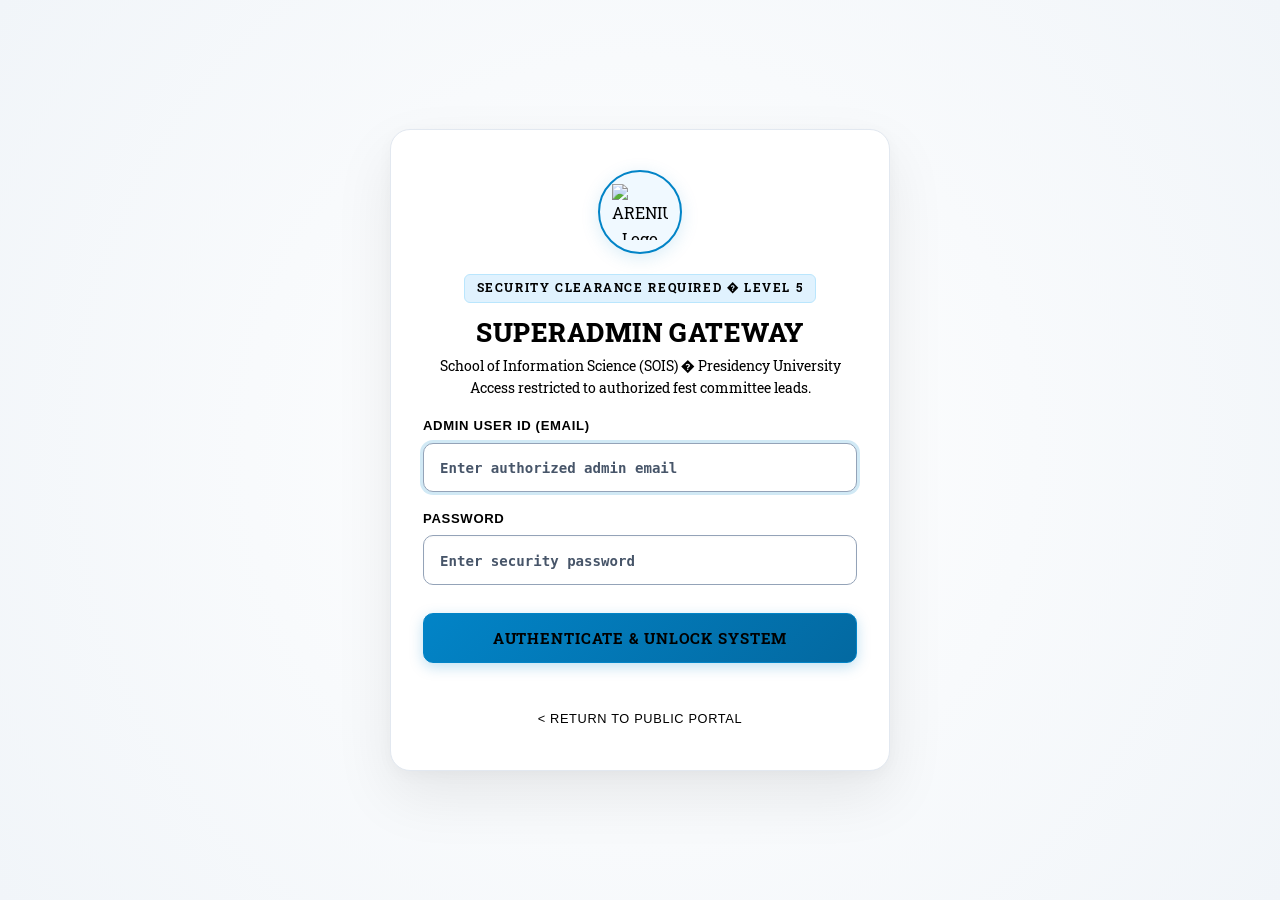
==== admin.html @ b7d388b0 "feat(rulebook): add master fest rulebook PDF uploader and individual event-wise rulebook management " ====
<!DOCTYPE html>
<html lang="en">
<head>
  

  <meta charset="UTF-8">
  <meta name="viewport" content="width=device-width, initial-scale=1.0">
  <meta http-equiv="X-UA-Compatible" content="ie=edge">

  <title>SUPERADMIN PORTAL | ARENIUM'27 | SOIS Presidency University</title>
  <meta name="robots" content="noindex, nofollow">

  <!-- Favicon -->
    <link rel="icon" type="image/svg+xml" href="images/favicon.svg?v=2027_LOGO_NEW_V1">
    <link rel="icon" type="image/png" sizes="32x32" href="images/favicon-32x32.png?v=2027_LOGO_NEW_V1">
    <link rel="icon" type="image/png" sizes="16x16" href="images/favicon-16x16.png?v=2027_LOGO_NEW_V1">
    <link rel="apple-touch-icon" sizes="180x180" href="images/apple-touch-icon.png?v=2027_LOGO_NEW_V1">
    <link rel="shortcut icon" href="images/favicon.ico?v=2027_LOGO_NEW_V1">
  <link rel="preconnect" href="https://fonts.googleapis.com">
  <link rel="preconnect" href="https://fonts.gstatic.com" crossorigin>
  <link href="https://fonts.googleapis.com/css2?family=Roboto+Slab:wght@100..900&display=swap" rel="stylesheet">
  <link rel="stylesheet" href="css/style.css?v=2027_COORD_EMAIL_EDIT_AND_WRAP_FIX_V45">

    <style>
    /* ========================================================================
       ARENIUM'27 SUPERADMIN CONSOLE � DEDICATED CRISP WHITE / LIGHT SYSTEM
       Clean, modern, high-contrast executive light dashboard
       ======================================================================== */
    
    /* Global Base Reset for Admin Console */
    html,
    html:has(#admin-app),
    body#admin-app {
      background: #F8FAFC !important;
      background-color: #F8FAFC !important;
      color: #1E293B !important;
      font-family: 'Roboto Slab', -apple-system, BlinkMacSystemFont, 'Segoe UI', Roboto, Helvetica, Arial, sans-serif !important;
      margin: 0 !important;
      padding: 0 !important;
      min-height: 100vh !important;
      display: block !important;
      overflow-x: hidden !important;
      color-scheme: light !important;
    }

    /* Completely suppress all background parallax overlays & scrims */
    body#admin-app .bg-parallax-backdrop,
    body#admin-app .bg-atmospheric-scrim,
    body#admin-app .hero-motion-backdrop {
      display: none !important;
      visibility: hidden !important;
      opacity: 0 !important;
      pointer-events: none !important;
      height: 0 !important;
      width: 0 !important;
    }

    /* ========================================================================
       SECURITY GATEWAY LOCK SCREEN (CLEAN LIGHT CARD)
       ======================================================================== */
    #admin-lock-screen.admin-lock-overlay {
      position: fixed !important;
      inset: 0 !important;
      width: 100vw !important;
      height: 100vh !important;
      background: radial-gradient(circle at center, #FFFFFF 0%, #F1F5F9 100%) !important;
      z-index: 99999 !important;
      display: flex;
      align-items: center !important;
      justify-content: center !important;
      padding: 1.5rem !important;
      box-sizing: border-box !important;
      overflow-y: auto !important;
    }

    .admin-lock-card {
      background: #FFFFFF !important;
      border: 1.5px solid #E2E8F0 !important;
      box-shadow: 0 25px 60px rgba(0, 0, 0, 0.08), 0 4px 16px rgba(0, 0, 0, 0.03) !important;
      border-radius: 20px !important;
      width: 100% !important;
      max-width: 500px !important;
      margin: auto !important;
      padding: 2.5rem 2rem !important;
      text-align: center !important;
      box-sizing: border-box !important;
      position: relative !important;
    }

    .admin-gateway-logo {
      width: 84px !important;
      height: 84px !important;
      border-radius: 50% !important;
      background: #F0F9FF !important;
      border: 2px solid #0284C7 !important;
      display: flex;
      align-items: center !important;
      justify-content: center !important;
      margin: 0 auto 1.2rem !important;
      box-shadow: 0 4px 18px rgba(2, 132, 199, 0.15) !important;
      padding: 12px !important;
      box-sizing: border-box !important;
    }

    .admin-gateway-logo img {
      width: 100% !important;
      height: 100% !important;
      object-fit: contain !important;
    }

    .admin-gateway-badge {
      display: inline-block !important;
      font-family: inherit !important;
      font-size: 0.72rem !important;
      letter-spacing: 0.14em !important;
      color: #0369A1 !important;
      border: 1px solid #BAE6FD !important;
      background: #E0F2FE !important;
      padding: 0.25rem 0.75rem !important;
      border-radius: 6px !important;
      margin-bottom: 0.8rem !important;
      text-transform: uppercase !important;
      font-weight: 700 !important;
    }

    .admin-gateway-title {
      font-family: inherit !important;
      font-size: 1.65rem !important;
      font-weight: 800 !important;
      color: #0F172A !important;
      letter-spacing: 0.02em !important;
      margin: 0 0 0.4rem !important;
      text-shadow: none !important;
    }

    .admin-gateway-subtitle {
      font-family: inherit !important;
      font-size: 0.86rem !important;
      color: #64748B !important;
      line-height: 1.5 !important;
      margin: 0 0 1.5rem !important;
    }

    .admin-input-box {
      position: relative !important;
      width: 100% !important;
      box-sizing: border-box !important;
    }

    .admin-input-glow {
      width: 100% !important;
      font-family: inherit !important;
      font-size: 0.95rem !important;
      color: #0F172A !important;
      background: #FFFFFF !important;
      border: 1.5px solid #CBD5E1 !important;
      border-radius: 10px !important;
      padding: 0.85rem 1rem !important;
      box-sizing: border-box !important;
      transition: all 0.25s ease !important;
      outline: none !important;
      box-shadow: inset 0 1px 2px rgba(0, 0, 0, 0.03) !important;
    }

    .admin-input-glow:focus {
      border-color: #0284C7 !important;
      box-shadow: 0 0 0 3px rgba(2, 132, 199, 0.18) !important;
    }

    .admin-input-glow::placeholder {
      color: #94A3B8 !important;
      font-size: 0.88rem !important;
    }

    .admin-eye-btn {
      position: absolute !important;
      right: 12px !important;
      top: 50% !important;
      transform: translateY(-50%) !important;
      background: transparent !important;
      border: none !important;
      color: #0284C7 !important;
      cursor: pointer !important;
      font-size: 1.25rem !important;
      padding: 6px !important;
      display: flex;
      align-items: center !important;
      justify-content: center !important;
      line-height: 1 !important;
      opacity: 0.85 !important;
      transition: all 0.2s ease !important;
      z-index: 25 !important;
    }

    .admin-eye-btn:hover {
      opacity: 1 !important;
      transform: translateY(-50%) scale(1.15) !important;
    }

    .admin-unlock-btn {
      width: 100% !important;
      background: linear-gradient(135deg, #0284C7 0%, #0369A1 100%) !important;
      color: #FFFFFF !important;
      font-family: inherit !important;
      font-size: 0.92rem !important;
      font-weight: 700 !important;
      letter-spacing: 0.06em !important;
      padding: 0.9rem 1.5rem !important;
      border: 1px solid #0284C7 !important;
      border-radius: 10px !important;
      cursor: pointer !important;
      box-shadow: 0 4px 14px rgba(2, 132, 199, 0.25) !important;
      transition: all 0.2s ease !important;
      box-sizing: border-box !important;
    }

    .admin-unlock-btn:hover {
      background: linear-gradient(135deg, #0369A1 0%, #075985 100%) !important;
      transform: translateY(-2px) !important;
      box-shadow: 0 6px 20px rgba(2, 132, 199, 0.35) !important;
    }

    .admin-auth-error {
      display: none;
      background: #FEF2F2 !important;
      border: 1px solid #FCA5A5 !important;
      color: #DC2626 !important;
      font-size: 0.82rem !important;
      font-weight: 700 !important;
      padding: 0.7rem 0.9rem !important;
      border-radius: 8px !important;
      margin-bottom: 1.2rem !important;
    }

    .admin-auth-success {
      display: none;
      background: #F0FDF4 !important;
      border: 1px solid #86EFAC !important;
      color: #16A34A !important;
      font-size: 0.82rem !important;
      font-weight: 700 !important;
      padding: 0.7rem 0.9rem !important;
      border-radius: 8px !important;
      margin-bottom: 1.2rem !important;
    }

    /* ========================================================================
       TOP STICKY ADMIN HEADER (CRISP WHITE)
       ======================================================================== */
    body#admin-app .site-header {
      position: sticky !important;
      top: 0 !important;
      z-index: 1000 !important;
      background: #FFFFFF !important;
      border-bottom: 1px solid #E2E8F0 !important;
      backdrop-filter: blur(12px) !important;
      -webkit-backdrop-filter: blur(12px) !important;
      padding: 0.75rem 1.5rem !important;
      box-shadow: 0 2px 10px rgba(0, 0, 0, 0.04) !important;
    }

    body#admin-app .header-container {
      display: flex;
      align-items: center !important;
      justify-content: space-between !important;
      width: 100% !important;
      max-width: 100% !important;
      margin: 0 !important;
      padding: 0 !important;
      flex-wrap: wrap !important;
      gap: 0.8rem !important;
    }

    body#admin-app .header-pu-logo {
      filter: none !important;
      -webkit-filter: none !important;
      height: 28px !important;
      width: auto !important;
      display: block !important;
    }

    body#admin-app .admin-user-pill {
      display: inline-flex !important;
      align-items: center !important;
      gap: 0.5rem !important;
      padding: 0.4rem 0.85rem !important;
      background: #F1F5F9 !important;
      border: 1px solid #E2E8F0 !important;
      border-radius: 9999px !important;
      color: #1E293B !important;
      font-size: 0.8rem !important;
    }

    body#admin-app .admin-user-dot {
      width: 8px !important;
      height: 8px !important;
      border-radius: 50% !important;
      background: #10B981 !important;
      box-shadow: 0 0 6px #10B981 !important;
      display: inline-block !important;
    }

    body#admin-app .admin-quick-pill-badge {
      display: inline-block !important;
      padding: 0.15rem 0.5rem !important;
      background: #E0F2FE !important;
      border: 1px solid #BAE6FD !important;
      color: #0369A1 !important;
      border-radius: 4px !important;
      font-size: 0.72rem !important;
      font-weight: 700 !important;
    }

    /* ========================================================================
       TWO-COLUMN DASHBOARD LAYOUT & SIDEBAR (WHITE & LIGHT GRAY)
       ======================================================================== */
    body#admin-app .admin-layout {
      display: grid !important;
      grid-template-columns: 280px 1fr !important;
      min-height: calc(100vh - 65px) !important;
      background: #F8FAFC !important;
      position: relative !important;
      z-index: 10 !important;
    }

    @media (max-width: 900px) {
      body#admin-app .admin-layout {
        grid-template-columns: 1fr !important;
      }
    }

    body#admin-app .admin-sidebar {
      background: #FFFFFF !important;
      border-right: 1px solid #E2E8F0 !important;
      padding: 1.5rem 0.9rem !important;
      display: flex !important;
      flex-direction: column !important;
      gap: 0.35rem !important;
      position: sticky !important;
      top: 65px !important;
      height: calc(100vh - 65px) !important;
      overflow-y: auto !important;
      z-index: 50 !important;
      box-sizing: border-box !important;
    }

    body#admin-app .admin-nav-btn {
      display: flex;
      align-items: center !important;
      gap: 0.75rem !important;
      padding: 0.75rem 1rem !important;
      font-family: inherit !important;
      font-size: 0.88rem !important;
      font-weight: 600 !important;
      color: #475569 !important;
      background: transparent !important;
      border: 1px solid transparent !important;
      border-radius: 10px !important;
      cursor: pointer !important;
      text-align: left !important;
      width: 100% !important;
      transition: all 0.2s ease !important;
      box-sizing: border-box !important;
    }

    body#admin-app .admin-nav-btn:hover {
      background: #F1F5F9 !important;
      color: #0F172A !important;
      border-color: #E2E8F0 !important;
    }

    body#admin-app .admin-nav-btn.active {
      background: #E0F2FE !important;
      color: #0369A1 !important;
      border-color: #BAE6FD !important;
      font-weight: 700 !important;
      box-shadow: 0 2px 8px rgba(2, 132, 199, 0.12) !important;
    }

    /* ========================================================================
       MAIN WORKING PANEL & CARDS (WHITE & CRISP SLATE)
       ======================================================================== */
    body#admin-app .admin-main-panel {
      padding: 2rem 2.5rem !important;
      background: #F8FAFC !important;
      overflow-y: auto !important;
      position: relative !important;
      z-index: 20 !important;
      box-sizing: border-box !important;
    }

    @media (max-width: 640px) {
      body#admin-app .admin-main-panel {
        padding: 1.2rem 0.9rem !important;
      }
    }

    body#admin-app h1,
    body#admin-app h2,
    body#admin-app h3,
    body#admin-app h4,
    body#admin-app h5,
    body#admin-app h6 {
      color: #0F172A !important;
      text-shadow: none !important;
      font-weight: 800 !important;
      margin-top: 0 !important;
      margin-bottom: 0.5rem !important;
      letter-spacing: 0.02em !important;
    }

    body#admin-app p,
    body#admin-app .section-subtitle {
      color: #475569 !important;
      text-shadow: none !important;
      line-height: 1.6 !important;
      margin-bottom: 1rem !important;
    }

    body#admin-app .section-tag {
      display: inline-flex !important;
      align-items: center !important;
      padding: 0.25rem 0.8rem !important;
      border-radius: 6px !important;
      background: #E0F2FE !important;
      border: 1px solid #BAE6FD !important;
      color: #0369A1 !important;
      font-size: 0.75rem !important;
      font-weight: 700 !important;
      letter-spacing: 0.08em !important;
      margin-bottom: 0.6rem !important;
      box-shadow: none !important;
    }

    /* Cyber Card Overrides: Clean White Surface */
    body#admin-app .cyber-card {
      background: #FFFFFF !important;
      border: 1px solid #E2E8F0 !important;
      border-radius: 16px !important;
      padding: 1.5rem !important;
      margin-bottom: 1.8rem !important;
      color: #1E293B !important;
      box-shadow: 0 4px 16px rgba(0, 0, 0, 0.04), 0 1px 3px rgba(0, 0, 0, 0.02) !important;
      backdrop-filter: none !important;
      -webkit-backdrop-filter: none !important;
      transform: none !important;
      clip-path: none !important;
      position: relative !important;
    }

    body#admin-app .cyber-card:hover {
      transform: none !important;
      border-color: #000000 !important;
      box-shadow: 0 6px 20px rgba(0, 0, 0, 0.06) !important;
    }

    /* Stats Grid & Stat Cards (Crisp White) */
    body#admin-app .admin-stats-grid {
      display: grid !important;
      grid-template-columns: repeat(auto-fit, minmax(180px, 1fr)) !important;
      gap: 1.1rem !important;
      margin: 1.5rem 0 2rem !important;
    }

    body#admin-app .admin-stat-card {
      background: #FFFFFF !important;
      border: 1px solid #E2E8F0 !important;
      border-radius: 14px !important;
      padding: 1.25rem !important;
      box-shadow: 0 2px 8px rgba(0, 0, 0, 0.03) !important;
      transition: transform 0.2s ease, border-color 0.2s ease, box-shadow 0.2s ease !important;
    }

    body#admin-app .admin-stat-card:hover {
      transform: translateY(-2px) !important;
      border-color: #0284C7 !important;
      box-shadow: 0 6px 18px rgba(2, 132, 199, 0.1) !important;
    }

    body#admin-app .admin-stat-num {
      font-family: inherit !important;
      font-size: 2.2rem !important;
      font-weight: 800 !important;
      color: #0284C7 !important;
      line-height: 1.1 !important;
      margin-bottom: 0.35rem !important;
    }

    body#admin-app .admin-stat-label {
      font-family: inherit !important;
      font-size: 0.78rem !important;
      color: #64748B !important;
      text-transform: uppercase !important;
      letter-spacing: 0.06em !important;
      font-weight: 600 !important;
    }

    /* Tables (Clean White with Soft Borders) */
    body#admin-app .admin-table {
      width: 100% !important;
      border-collapse: separate !important;
      border-spacing: 0 !important;
      background: #FFFFFF !important;
      border: 1px solid #E2E8F0 !important;
      border-radius: 12px !important;
      overflow: hidden !important;
      margin: 1rem 0 !important;
      box-shadow: 0 2px 8px rgba(0, 0, 0, 0.02) !important;
    }

    body#admin-app .admin-table th {
      background: #F8FAFC !important;
      color: #475569 !important;
      font-weight: 700 !important;
      font-size: 0.78rem !important;
      text-transform: uppercase !important;
      letter-spacing: 0.06em !important;
      padding: 0.95rem 1rem !important;
      border-bottom: 1.5px solid #E2E8F0 !important;
      text-align: left !important;
    }

    body#admin-app .admin-table td {
      padding: 0.85rem 1rem !important;
      color: #1E293B !important;
      font-size: 0.88rem !important;
      border-bottom: 1px solid #F1F5F9 !important;
      vertical-align: middle !important;
      background: #FFFFFF !important;
    }

    body#admin-app .admin-table tr:last-child td {
      border-bottom: none !important;
    }

    body#admin-app .admin-table tr:hover td {
      background: #F8FAFC !important;
    }

    /* Form Inputs */
    body#admin-app .admin-form-group {
      margin-bottom: 1.2rem !important;
    }

    body#admin-app .admin-label {
      display: block !important;
      font-size: 0.78rem !important;
      font-weight: 700 !important;
      color: #334155 !important;
      margin-bottom: 0.4rem !important;
      text-transform: uppercase !important;
      letter-spacing: 0.06em !important;
    }

    body#admin-app .admin-input,
    body#admin-app .admin-textarea,
    body#admin-app .admin-select {
      width: 100% !important;
      background: #FFFFFF !important;
      border: 1.5px solid #CBD5E1 !important;
      color: #0F172A !important;
      padding: 0.75rem 1rem !important;
      border-radius: 10px !important;
      font-size: 0.9rem !important;
      font-family: inherit !important;
      box-sizing: border-box !important;
      transition: all 0.2s ease !important;
    }

    body#admin-app .admin-input:focus,
    body#admin-app .admin-textarea:focus,
    body#admin-app .admin-select:focus {
      border-color: #0284C7 !important;
      box-shadow: 0 0 0 3px rgba(2, 132, 199, 0.15) !important;
      outline: none !important;
    }

    body#admin-app .admin-select option {
      background: #FFFFFF !important;
      color: #0F172A !important;
    }

    /* Action Buttons */
    body#admin-app .btn {
      display: inline-flex !important;
      align-items: center !important;
      justify-content: center !important;
      gap: 0.5rem !important;
      cursor: pointer !important;
      font-family: inherit !important;
      border-radius: 10px !important;
      transition: all 0.2s ease !important;
      text-decoration: none !important;
      font-weight: 600 !important;
    }

    body#admin-app .btn-primary {
      background: #0284C7 !important;
      border: 1px solid #0284C7 !important;
      color: #FFFFFF !important;
      font-weight: 700 !important;
      padding: 0.6rem 1.2rem !important;
      box-shadow: 0 3px 10px rgba(2, 132, 199, 0.25) !important;
    }

    body#admin-app .btn-primary:hover {
      background: #0369A1 !important;
      border-color: #0369A1 !important;
      transform: translateY(-1px) !important;
      box-shadow: 0 5px 14px rgba(2, 132, 199, 0.35) !important;
    }

    body#admin-app .btn-ghost {
      background: #FFFFFF !important;
      border: 1px solid #CBD5E1 !important;
      color: #334155 !important;
      padding: 0.55rem 1.1rem !important;
      box-shadow: 0 1px 3px rgba(0, 0, 0, 0.04) !important;
    }

    body#admin-app .btn-ghost:hover {
      background: #F8FAFC !important;
      color: #0F172A !important;
      border-color: #94A3B8 !important;
    }

    /* Badges & Tags */
    body#admin-app .event-category-badge {
      display: inline-block !important;
      padding: 0.2rem 0.55rem !important;
      border-radius: 6px !important;
      background: #E0F2FE !important;
      border: 1px solid #BAE6FD !important;
      color: #0369A1 !important;
      font-size: 0.72rem !important;
      font-weight: 700 !important;
    }

    body#admin-app .admin-badge-confirmed {
      background: #DCFCE7 !important;
      border: 1px solid #86EFAC !important;
      color: #166534 !important;
      padding: 0.25rem 0.65rem !important;
      border-radius: 6px !important;
      font-size: 0.72rem !important;
      font-weight: 700 !important;
      display: inline-block !important;
    }

    body#admin-app .admin-badge-pending {
      background: #FEF3C7 !important;
      border: 1px solid #FDE68A !important;
      color: #92400E !important;
      padding: 0.25rem 0.65rem !important;
      border-radius: 6px !important;
      font-size: 0.72rem !important;
      font-weight: 700 !important;
      display: inline-block !important;
    }

    body#admin-app .admin-badge-rejected {
      background: #FEE2E2 !important;
      border: 1px solid #FECACA !important;
      color: #991B1B !important;
      padding: 0.25rem 0.65rem !important;
      border-radius: 6px !important;
      font-size: 0.72rem !important;
      font-weight: 700 !important;
      display: inline-block !important;
    }

    /* Modal Styling for White Theme */
    body#admin-app #admin-proof-modal {
      background: rgba(15, 23, 42, 0.6) !important;
      backdrop-filter: blur(8px) !important;
    }

    body#admin-app .admin-modal-content {
      background: #FFFFFF !important;
      border: 1.5px solid #E2E8F0 !important;
      box-shadow: 0 25px 60px rgba(0, 0, 0, 0.15) !important;
      color: #0F172A !important;
      border-radius: 18px !important;
    }

    body#admin-app #proof-modal-meta {
      background: #F8FAFC !important;
      border: 1px solid #E2E8F0 !important;
      border-left: 3px solid #0284C7 !important;
      color: #334155 !important;
    }
  
    /* ========================================================================
       MASTER HIGH-CONTRAST BLACK TYPOGRAPHY OVERRIDES FOR ADMIN DASHBOARD
       Ensures 100% legibility on crisp white surfaces
       ======================================================================== */
    body#admin-app h1,
    body#admin-app h2,
    body#admin-app h3,
    body#admin-app h4,
    body#admin-app h5,
    body#admin-app h6 {
      color: #000000 !important;
      -webkit-text-fill-color: #000000 !important;
      font-weight: 800 !important;
      letter-spacing: 0.02em !important;
    }

    body#admin-app p,
    body#admin-app span:not(.admin-badge-confirmed):not(.admin-badge-pending):not(.admin-badge-rejected):not(#sheet-status-badge):not(#gateway-status-badge):not(.admin-user-dot),
    body#admin-app strong,
    body#admin-app .section-subtitle {
      color: #000000 !important;
      -webkit-text-fill-color: #000000 !important;
    }

    body#admin-app .section-tag {
      background: #E0F2FE !important;
      border: 1.5px solid #0284C7 !important;
      color: #000000 !important;
      -webkit-text-fill-color: #000000 !important;
      font-weight: 800 !important;
    }

    body#admin-app .admin-label,
    body#admin-app label {
      color: #000000 !important;
      -webkit-text-fill-color: #000000 !important;
      font-weight: 800 !important;
      font-size: 0.82rem !important;
      letter-spacing: 0.05em !important;
    }

    body#admin-app .admin-input,
    body#admin-app .admin-textarea,
    body#admin-app .admin-select,
    body#admin-app input:not([type="button"]):not([type="submit"]):not([type="checkbox"]):not([type="radio"]),
    body#admin-app select,
    body#admin-app textarea {
      color: #000000 !important;
      -webkit-text-fill-color: #000000 !important;
      background: #FFFFFF !important;
      border: 1.5px solid #94A3B8 !important;
      font-weight: 600 !important;
    }

    body#admin-app .admin-select option,
    body#admin-app select option {
      color: #000000 !important;
      -webkit-text-fill-color: #000000 !important;
      background: #FFFFFF !important;
      font-weight: 600 !important;
    }

    body#admin-app .admin-input::placeholder,
    body#admin-app .admin-textarea::placeholder,
    body#admin-app input::placeholder,
    body#admin-app textarea::placeholder {
      color: #475569 !important;
      -webkit-text-fill-color: #475569 !important;
      opacity: 1 !important;
    }

    body#admin-app .cyber-card {
      color: #000000 !important;
    }

    body#admin-app .admin-table th {
      color: #000000 !important;
      -webkit-text-fill-color: #000000 !important;
      font-weight: 800 !important;
    }

    body#admin-app .admin-table td {
      color: #000000 !important;
      -webkit-text-fill-color: #000000 !important;
      font-weight: 600 !important;
    }

  
    /* Gate QR Scanner Tab Authoritative Black Styling */
    body#admin-app #tab-scanner .cyber-card,
    body#admin-app #tab-scanner .cyber-card * {
      box-sizing: border-box;
    }

    body#admin-app #tab-scanner h3,
    body#admin-app #tab-scanner .cyber-card h3 {
      color: #000000 !important;
      -webkit-text-fill-color: #000000 !important;
      font-weight: 800 !important;
    }

    body#admin-app #gate-clearance-pill {
      display: inline-block !important;
      font-family: var(--font-mono) !important;
      font-size: 0.75rem !important;
      font-weight: 800 !important;
      padding: 4px 10px !important;
      border-radius: 6px !important;
      background: #F1F5F9 !important;
      border: 1.5px solid #94A3B8 !important;
      color: #000000 !important;
      -webkit-text-fill-color: #000000 !important;
    }

    body#admin-app #scanner-status-indicator {
      display: inline-block !important;
      font-family: var(--font-mono) !important;
      font-size: 0.75rem !important;
      font-weight: 800 !important;
      padding: 4px 10px !important;
      border-radius: 6px !important;
      background: #F1F5F9 !important;
      border: 1.5px solid #94A3B8 !important;
      color: #000000 !important;
      -webkit-text-fill-color: #000000 !important;
    }

    body#admin-app #gate-scan-result-body,
    body#admin-app #gate-scan-result-body div,
    body#admin-app #gate-scan-result-body p,
    body#admin-app #gate-scan-result-body span {
      color: #000000 !important;
      -webkit-text-fill-color: #000000 !important;
    }

    body#admin-app #gate-scan-result-title {
      color: #000000 !important;
      -webkit-text-fill-color: #000000 !important;
      font-weight: 800 !important;
      font-size: 1.05rem !important;
    }

    body#admin-app #gate-scan-result-desc {
      color: #000000 !important;
      -webkit-text-fill-color: #000000 !important;
      font-weight: 600 !important;
      font-size: 0.84rem !important;
    }

  </style>
</head>
<body id="admin-app">

  <!-- ========================================================================
       SECURITY GATEWAY LOCK SCREEN (AUTHORIZED FEST ADMINS ONLY)
       ======================================================================== -->
  <div id="admin-lock-screen" class="admin-lock-overlay">
    <div style="position: absolute; top: 1.5rem; right: 1.5rem; z-index: 100000;">
      
    </div>
    <div class="admin-lock-card">
      <div class="admin-gateway-logo">
        <img src="images/logo-emblem-clean.png?v=2027b" alt="ARENIUM'27 Logo" onerror="this.src="images/logo.svg?v=2027_LOGO_HEADER_V2"">
      </div>

      <div class="admin-gateway-badge">
         SECURITY CLEARANCE REQUIRED � LEVEL 5
      </div>

      <h1 class="admin-gateway-title">SUPERADMIN GATEWAY</h1>
      <p class="admin-gateway-subtitle">
        School of Information Science (SOIS) � Presidency University<br>
        Access restricted to authorized fest committee leads.
      </p>

      <div id="admin-auth-error" class="admin-auth-error" role="alert">
         ACCESS DENIED: Invalid User ID or Password. Check your credentials.
      </div>

      <div id="admin-auth-success" class="admin-auth-success" role="alert">
         ACCESS GRANTED � INITIALIZING TERMINAL...
      </div>

      <form id="admin-login-form" onsubmit="event.preventDefault(); submitAdminLogin();">
        <!-- Field 1: User ID (Email) -->
        <div style="margin-bottom: 1rem; text-align: left;">
          <label class="admin-label" for="admin-email-input" style="display: block; font-size: 0.8rem; letter-spacing: 0.12em; color: var(--theme-primary); margin-bottom: 0.45rem; font-weight: 700;">
             ADMIN USER ID (EMAIL) 
          </label>
          <div class="admin-input-box">
            <input type="email" id="admin-email-input" class="admin-input-glow" placeholder="Enter authorized admin email" autocomplete="username" autofocus required>
          </div>
        </div>

        <!-- Field 2: Password with toggle button -->
        <div style="margin-bottom: 1.2rem; text-align: left;">
          <label class="admin-label" for="admin-passkey-input" style="display: block; font-size: 0.8rem; letter-spacing: 0.12em; color: var(--theme-primary); margin-bottom: 0.45rem; font-weight: 700;">
             PASSWORD 
          </label>
          <div class="admin-input-box" style="position: relative;">
            <input type="password" id="admin-passkey-input" class="admin-input-glow" placeholder="Enter security password" autocomplete="current-password" required style="padding-right: 3.2rem !important;">
            <button type="button" id="admin-toggle-pass-visibility" class="admin-eye-btn" onclick="toggleAdminPasswordVisibility(event)" title="Show / Hide Password" aria-label="Toggle password visibility">
              
            </button>
          </div>
        </div>

        <button type="submit" id="admin-login-btn" class="admin-unlock-btn" style="margin-top: 0.6rem;">
           AUTHENTICATE &amp; UNLOCK SYSTEM
        </button>
      </form>

      <div style="margin-top: 1.5rem; border-top: 1px solid rgba(255, 255, 255, 0.08); padding-top: 1rem;">
        <a href="index.html" class="terminal-link" style="font-size: 0.8rem;">
          &lt; RETURN TO PUBLIC PORTAL
        </a>
      </div>
    </div>
  </div>

  <script>
    // Bulletproof Failsafe Pre-Fed Admin Authentication Engine
    (function() {
      const PREFED_ADMINS = [
        {
          email: "singhkaushal.2507@gmail.com",
          password: "Kaush2507",
          name: "Kaushal Kumar Singh",
          role: "Finance & Registration Manager",
          badge: "Finance Lead"
        },
        {
          email: "Kathuriaabhyas@gmail.com",
          password: "Abhyas2108",
          name: "Abhyas Kathuria",
          role: "Technical Manager",
          badge: "Tech Lead"
        },
        {
          email: "ashlinsiddharth1@gmail.com",
          password: "Ashlin01",
          name: "Ashlin Siddharth",
          role: "Marketing and Registration Manager",
          badge: "Marketing Lead"
        },
        {
          email: "vimalrajsnkk@gmail.com",
          password: "Vimal69",
          name: "Vimal Raj",
          role: "Event Manager",
          badge: "Event Ops Lead"
        },
        {
          email: "kerenlois@presidencyuniversity.in",
          password: "Kerensois27",
          name: "Ms. Keren Lois Daniel",
          role: "Faculty Co-ordinator & Programme Lead",
          badge: "Faculty Convener"
        }
      ];

      window.PREFED_ADMINS = PREFED_ADMINS;

      window.switchAdminTab = function(targetTabId) {
        document.querySelectorAll(".admin-tab-pane").forEach(function(pane) {
          pane.style.display = "none";
        });
        document.querySelectorAll(".admin-nav-btn").forEach(function(btn) {
          if (btn.getAttribute("data-tab") === targetTabId) {
            btn.classList.add("active");
          } else {
            btn.classList.remove("active");
          }
        });
        var target = document.getElementById(targetTabId);
        if (target) {
          target.style.display = "block";
          var panel = document.querySelector(".admin-main-panel");
          if (panel) panel.scrollTop = 0;
        }
        if (window.FestDB) {
          var db = FestDB.getData();
          if (targetTabId === "tab-events") {
            if (typeof renderAdminEvents === "function") renderAdminEvents(db);
            if (typeof renderMasterRulebookStatus === "function") renderMasterRulebookStatus(db);
          } else if (targetTabId === "tab-our-team") {
            if (typeof renderAdminTeam === "function") renderAdminTeam(db);
          } else if (targetTabId === "tab-overview") {
            if (typeof renderAdminOverview === "function") renderAdminOverview(db);
          }
        }
      };


      function updateAdminProfileHeader(admin) {
        const nameEl = document.getElementById("admin-user-name");
        const roleEl = document.getElementById("admin-user-role");
        const ovNameEl = document.getElementById("overview-admin-name");
        const ovMetaEl = document.getElementById("overview-admin-meta");

        if (nameEl) nameEl.textContent = admin.name;
        if (roleEl) roleEl.textContent = admin.role;
        if (ovNameEl) ovNameEl.textContent = admin.name;
        if (ovMetaEl) ovMetaEl.textContent = `${admin.email} � ${admin.role}`;
      }

      function checkAuth() {
        let isAuth = false;
        try { isAuth = sessionStorage.getItem("arenium_admin_authenticated") === "true"; } catch(e){}
        if (!isAuth) {
          try { isAuth = localStorage.getItem("arenium_admin_authenticated") === "true"; } catch(e){}
        }
        if (!isAuth && window.__arenium_authenticated) isAuth = true;
        if (!isAuth && window.location.search.includes("auth=test")) isAuth = true;

        const lock = document.getElementById("admin-lock-screen");
        const app = document.getElementById("admin-main-interface");

        if (isAuth) {
          if (lock) { lock.style.setProperty("display", "none", "important"); lock.style.display = "none"; }
          if (app) { app.style.setProperty("display", "block", "important"); app.style.display = "block"; }

          let curEmail = "";
          try {
            curEmail = sessionStorage.getItem("arenium_admin_user") || localStorage.getItem("arenium_admin_user") || "";
          } catch(e){}
          
          let currentAdmin = PREFED_ADMINS.find(u => u.email.toLowerCase() === curEmail.toLowerCase());
          if (!currentAdmin) {
            currentAdmin = {
              name: sessionStorage.getItem("arenium_admin_name") || "Fest Administrator",
              role: sessionStorage.getItem("arenium_admin_role") || "Superadmin",
              email: curEmail || "admin@presidencyuniversity.in"
            };
          }
          updateAdminProfileHeader(currentAdmin);

          if (typeof renderAdminOverview === "function" && window.FestDB) {
            try { renderAdminOverview(FestDB.getData()); } catch(e){}
          }
        } else {
          if (lock) { lock.style.setProperty("display", "flex", "important"); lock.style.display = "flex"; }
          if (app) { app.style.setProperty("display", "none", "important"); app.style.display = "none"; }
          const emailInp = document.getElementById("admin-email-input");
          if (emailInp) setTimeout(function() { emailInp.focus(); }, 150);
        }
      }


      // Interactive Eye Toggle to View / Hide Password
      window.toggleAdminPasswordVisibility = function(e) {
        if (e) {
          if (typeof e.preventDefault === "function") e.preventDefault();
          if (typeof e.stopPropagation === "function") e.stopPropagation();
        }
        const passInp = document.getElementById("admin-passkey-input");
        const toggleBtn = document.getElementById("admin-toggle-pass-visibility");
        if (!passInp) return false;
        const currentType = passInp.getAttribute("type") || passInp.type;
        const nextType = currentType === "password" ? "text" : "password";
        passInp.type = nextType;
        passInp.setAttribute("type", nextType);
        if (toggleBtn) {
          toggleBtn.textContent = nextType === "text" ? "" : "";
          toggleBtn.setAttribute("title", nextType === "text" ? "Hide Password" : "Show Password");
        }
        return false;
      };

      // Strict Authentication for Authorized Admins Only
      window.submitAdminLogin = function() {
        const emailInp = document.getElementById("admin-email-input");
        const passInp = document.getElementById("admin-passkey-input");
        
        const rawEmail = emailInp ? emailInp.value.trim() : "";
        const rawPass = passInp ? passInp.value.trim() : "";
        const cleanEmail = rawEmail.toLowerCase();

        const err = document.getElementById("admin-auth-error");
        const succ = document.getElementById("admin-auth-success");

        // Strictly check against the 5 pre-fed authorized fest admins
        let matched = PREFED_ADMINS.find(u => 
          u.email.toLowerCase() === cleanEmail && u.password === rawPass
        );

        if (matched) {
          window.__arenium_authenticated = true;
          try {
            sessionStorage.setItem("arenium_admin_authenticated", "true");
            sessionStorage.setItem("arenium_admin_user", matched.email);
            sessionStorage.setItem("arenium_admin_name", matched.name);
            sessionStorage.setItem("arenium_admin_role", matched.role);
            localStorage.setItem("arenium_admin_authenticated", "true");
            localStorage.setItem("arenium_admin_user", matched.email);
            localStorage.setItem("arenium_admin_name", matched.name);
            localStorage.setItem("arenium_admin_role", matched.role);
          } catch(e){}

          if (err) err.style.display = "none";
          if (succ) {
            succ.style.display = "block";
            succ.textContent = ` ACCESS GRANTED � WELCOME ${matched.name.toUpperCase()} (${matched.role.toUpperCase()})...`;
          }

          setTimeout(function() {
            checkAuth();
            if (typeof initAdminPanel === "function") {
              initAdminPanel();
            }
          }, 350);
          return true;
        } else {
          if (err) {
            err.style.display = "block";
            err.textContent = " ACCESS DENIED: Invalid User ID or Password. Check your credentials.";
          }
          if (succ) succ.style.display = "none";
          if (passInp) {
            passInp.value = "";
            passInp.focus();
          }
          return false;
        }
      };

      window.adminLogout = function() {
        window.__arenium_authenticated = false;
        try {
          sessionStorage.removeItem("arenium_admin_authenticated");
          sessionStorage.removeItem("arenium_admin_user");
          sessionStorage.removeItem("arenium_admin_name");
          sessionStorage.removeItem("arenium_admin_role");
          localStorage.removeItem("arenium_admin_authenticated");
          localStorage.removeItem("arenium_admin_user");
          localStorage.removeItem("arenium_admin_name");
          localStorage.removeItem("arenium_admin_role");
        } catch(e){}
        location.reload();
      };

      document.addEventListener("DOMContentLoaded", function() {
        checkAuth();
        if (window.location.hash) {
          var targetTab = window.location.hash.replace("#", "");
          if (document.getElementById(targetTab)) {
            setTimeout(function() {
              switchAdminTab(targetTab);
            }, 100);
          }
        }
      });
    })();
  </script>

  <!-- ========================================================================
       AUTHENTICATED ADMIN INTERFACE
       ======================================================================== -->
  <div id="admin-main-interface" style="display: none;">

    <!-- ========================================================================
         ADMIN TOP BAR
         ======================================================================== -->
    <header class="site-header" role="banner" style="position: sticky; top: 0; z-index: 100;">
      <div class="container header-container">
        <div style="display: flex; align-items: center; gap: 1rem;">
          <!-- Brand Logo & Wordmark -->
      <a href="index.html" class="brand-link" aria-label="Presidency University Home">
        <img src="images/presidency-university-logo-dark.png?v=2027" alt="Presidency University" class="header-pu-logo" width="145" height="29">
      </a>
          <span style="background: var(--theme-secondary); color: #fff; font-family: var(--font-display); font-size: 0.65rem; font-weight: 900; padding: 0.2rem 0.6rem; border-radius: 4px; letter-spacing: 0.1em;">
            SUPERADMIN CONSOLE
          </span>
        </div>

        <div style="display: flex; gap: 0.8rem; align-items: center; flex-wrap: wrap;">
          <!-- Active Admin User Badge -->
          <div id="admin-user-badge" class="admin-user-pill" title="Currently authenticated fest admin">
            <span class="admin-user-dot"></span>
            <span id="admin-user-name" style="font-weight: 700; color: var(--text-primary);">Kaushal Kumar Singh</span>
            <span id="admin-user-role" class="admin-quick-pill-badge">Finance Lead</span>
          </div>

          
          <a href="index.html" target="_blank" class="btn btn-ghost" style="padding: 0.5rem 0.9rem; font-size: 0.75rem;">
             VIEW LIVE WEBSITE &gt;
          </a>
          <a href="https://arenium-27-core.vercel.app/" target="_blank" rel="noopener noreferrer" class="btn btn-secondary" style="padding: 0.5rem 0.9rem; font-size: 0.75rem; background: #0284C7; border-color: #0284C7; color: #FFFFFF; font-weight: 800;" title="Open ARENIUM 27 CORE Operations Platform">
             ARENIUM CORE ?
          </a>
          <button id="admin-cloud-sync-btn" type="button" class="btn btn-secondary" onclick="syncFestConfigToCloudManual()" style="padding: 0.5rem 0.9rem; font-size: 0.75rem; background: #059669; border-color: #059669; color: #FFFFFF; font-weight: 800;" title="Push all settings, events and coordinators to Cloud MongoDB Atlas so all devices get the update">
             SYNC CLOUD
          </button>
          <button id="admin-export-btn" class="btn btn-primary" style="padding: 0.5rem 0.9rem; font-size: 0.75rem;">
             EXPORT JSON
          </button>
          <button id="admin-logout-btn" class="btn btn-ghost" style="padding: 0.5rem 0.9rem; font-size: 0.75rem; color: var(--theme-primary); border-color: var(--theme-primary);" onclick="adminLogout()">
             LOGOUT
          </button>
        </div>
      </div>
    </header>

  <!-- ========================================================================
       ADMIN CONSOLE LAYOUT
       ======================================================================== -->
  <div class="admin-layout">

    <!-- Sidebar Navigation -->
    <aside class="admin-sidebar" role="navigation">
      <div style="font-family: var(--font-mono); font-size: 0.7rem; color: var(--text-muted); margin-bottom: 0.5rem; padding-left: 0.5rem; letter-spacing: 0.1em;">
        TERMINAL MODULES
      </div>

      <button type="button" class="admin-nav-btn active" data-tab="tab-overview" onclick="switchAdminTab('tab-overview')">
         Overview &amp; Stats
      </button>
      <button type="button" class="admin-nav-btn" data-tab="tab-events" onclick="switchAdminTab('tab-events')">
         Events &amp; Rulebooks
      </button>
      <button type="button" class="admin-nav-btn" data-tab="tab-registrations" onclick="switchAdminTab('tab-registrations')">
         Registrations &amp; Portal
      </button>
      <button type="button" class="admin-nav-btn" data-tab="tab-scanner" onclick="switchAdminTab('tab-scanner')" style="color: #0284C7; font-weight: 800;">
         Gate QR Scanner Terminal
      </button>
      <button type="button" class="admin-nav-btn" data-tab="tab-schedule" onclick="switchAdminTab('tab-schedule')">
         Event Schedules
      </button>
      <button type="button" class="admin-nav-btn" data-tab="tab-coords" onclick="switchAdminTab('tab-coords')">
         4 Coordinators &amp; Photos
      </button>
      <button type="button" class="admin-nav-btn" data-tab="tab-leadership" onclick="switchAdminTab('tab-leadership')">
         Dean, HOD &amp; SOIS Faculty
      </button>
      <button type="button" class="admin-nav-btn" data-tab="tab-our-team" onclick="switchAdminTab('tab-our-team')" style="color: #0284C7; font-weight: 800;">
         Our Team &amp; Volunteers
      </button>
      <button type="button" class="admin-nav-btn" data-tab="tab-winners" onclick="switchAdminTab('tab-winners')">
         Winners &amp; Results
      </button>
      <button type="button" class="admin-nav-btn" data-tab="tab-certificates" onclick="switchAdminTab('tab-certificates')">
         Uploaded Certificates
      </button>
      <button type="button" class="admin-nav-btn" data-tab="tab-announcements" onclick="switchAdminTab('tab-announcements')">
         ?1.5L Ticker &amp; Alerts
      </button>
      <button type="button" class="admin-nav-btn" data-tab="tab-sponsors" onclick="switchAdminTab('tab-sponsors')">
         Sponsors &amp; Partners
      </button>
      <button type="button" class="admin-nav-btn" data-tab="tab-gallery" onclick="switchAdminTab('tab-gallery')">
         Gallery Photos
      </button>
      <button type="button" class="admin-nav-btn" data-tab="tab-settings" onclick="switchAdminTab('tab-settings')">
         Core &amp; Payment Gateway Config
      </button>
      <button type="button" class="admin-nav-btn" data-tab="tab-backup" onclick="switchAdminTab('tab-backup')">
         Backup, Import &amp; Reset
      </button>

      <div style="margin-top: auto; padding: 1rem 0.5rem; border-top: 1px solid rgba(255,255,255,0.08); font-size: 0.75rem; color: var(--text-muted); line-height: 1.5;">
        <strong style="color: #A52A2A; display: block;">Fest Engine Live:</strong>
        Changes auto-sync to all client pages via localStorage.
      </div>
    </aside>

    <!-- Main Working Panel -->
    <main class="admin-main-panel">

      <!-- --------------------------------------------------------------------
           TAB 1: OVERVIEW & STATS
           -------------------------------------------------------------------- -->
      <div id="tab-overview" class="admin-tab-pane">
        <!-- Active Authenticated Admin Banner -->
        <div class="cyber-card" style="padding: 1.2rem; margin-bottom: 1.5rem; background: rgba(var(--primary-rgb), 0.06); border: 1px solid var(--theme-primary); display: flex; justify-content: space-between; align-items: center; flex-wrap: wrap; gap: 1rem;">
          <div style="display: flex; align-items: center; gap: 0.9rem;">
            <div style="width: 44px; height: 44px; border-radius: 50%; background: rgba(var(--primary-rgb), 0.2); border: 2px solid var(--theme-primary); display: flex; align-items: center; justify-content: center; font-size: 1.3rem;">
              
            </div>
            <div>
              <div style="font-family: var(--font-mono); font-size: 0.72rem; color: var(--text-muted); text-transform: uppercase; letter-spacing: 0.1em;">CURRENT ACTIVE ADMINISTRATOR</div>
              <div id="overview-admin-name" style="font-family: var(--font-display); font-size: 1.1rem; font-weight: 800; color: var(--text-primary);">Kaushal Kumar Singh</div>
              <div id="overview-admin-meta" style="font-family: var(--font-mono); font-size: 0.78rem; color: #000000 !important; -webkit-text-fill-color: #000000 !important; font-weight: 600;">singhkaushal.2507@gmail.com � Finance &amp; Registration Manager</div>
            </div>
          </div>
          <div style="display: flex; align-items: center; gap: 0.6rem;">
            <span class="admin-quick-pill-badge" style="background: rgba(0, 255, 170, 0.15); border-color: #00ffaa; color: #00ffaa;">? ACTIVE SESSION</span>
            <button class="btn btn-ghost" style="padding: 0.4rem 0.8rem; font-size: 0.75rem;" onclick="adminLogout()"> SWITCH ADMIN</button>
          </div>
        </div>

        <div style="margin-bottom: 1.5rem;">
          <span class="section-tag">SYSTEM METRICS</span>
          <h1 style="font-family: var(--font-display); font-size: 1.8rem; color: #000000 !important; font-weight: 800; -webkit-text-fill-color: #000000 !important;">FESTIVAL CONTROL MATRIX</h1>
          <p style="color: #000000 !important; -webkit-text-fill-color: #000000 !important; font-size: 0.92rem; font-weight: 600;">
            Real-time status overview of ARENIUM'27 website assets, competitions, and coordinator registry.
          </p>
        </div>

        <div class="admin-stats-grid">
          <div class="admin-stat-card">
            <div class="admin-stat-num" id="stat-total-events">10</div>
            <div class="admin-stat-label">Active Competitions</div>
          </div>
          <div class="admin-stat-card">
            <div class="admin-stat-num" id="stat-total-coords">4</div>
            <div class="admin-stat-label">Student Coordinators</div>
          </div>
          <div class="admin-stat-card">
            <div class="admin-stat-num" id="stat-total-sponsors">6</div>
            <div class="admin-stat-label">Active Sponsors</div>
          </div>
          <div class="admin-stat-card">
            <div class="admin-stat-num" id="stat-total-winners">9</div>
            <div class="admin-stat-label">Winner Podiums Configured</div>
          </div>
          <div class="admin-stat-card">
            <div class="admin-stat-num" id="stat-total-certs">9</div>
            <div class="admin-stat-label">Issued Certificates</div>
          </div>
          <div class="admin-stat-card">
            <div class="admin-stat-num" id="stat-total-registrations">4</div>
            <div class="admin-stat-label">Total Registrations</div>
          </div>
        </div>

        <div class="cyber-card" style="padding: 1.5rem; margin-top: 1.5rem;">
          <h3 style="font-family: var(--font-display); color: #A52A2A; margin-bottom: 0.8rem;">
             QUICK ADMIN SHORTCUTS
          </h3>
          <div style="display: flex; gap: 0.8rem; flex-wrap: wrap;">
            <button class="btn btn-secondary" onclick="switchAdminTab('tab-scanner')" style="background: rgba(2, 132, 199, 0.15); border: 1.5px solid #0284C7; color: #0284C7; font-weight: 800; display: inline-flex; align-items: center; gap: 0.4rem;">
               Launch Gate QR Scanner
            </button>
            <button class="btn btn-primary" onclick="addNewAdminEvent()"> Add New Event</button>
            <button class="btn btn-ghost" onclick="addNewAdminScheduleItem()"> Add Schedule Milestone</button>
            <button class="btn btn-ghost" onclick="addNewAdminSponsor()"> Add Sponsor</button>
            <button class="btn btn-ghost" onclick="addNewAdminGalleryPhoto()"> Add Gallery Photo</button>
            <a href="winners.html" target="_blank" class="btn btn-ghost"> Preview Winners Page</a>
            <a href="certificate.html" target="_blank" class="btn btn-ghost"> Open Certificate Portal</a>
          </div>
        </div>
      </div>

      <!-- --------------------------------------------------------------------
           TAB 2: EVENTS & RULEBOOKS
           -------------------------------------------------------------------- -->
      <div id="tab-events" class="admin-tab-pane" style="display: none;">
        <div style="display: flex; justify-content: space-between; align-items: center; margin-bottom: 1.5rem; flex-wrap: wrap; gap: 1rem;">
          <div>
            <span class="section-tag">ARENAS DATABASE</span>
            <h2 style="font-family: var(--font-display); font-size: 1.6rem; color: #000000 !important; font-weight: 800; -webkit-text-fill-color: #000000 !important;">MANAGE EVENTS &amp; POSTERS</h2>
            <p style="color: #000000 !important; -webkit-text-fill-color: #000000 !important; font-size: 0.88rem; font-weight: 600;">
              Edit event titles, categories, descriptions, cash prizes, assigned coordinator, and rulebooks.
            </p>
          </div>
          <div style="display: flex; gap: 0.6rem; flex-wrap: wrap;">
            <button class="btn btn-secondary" onclick="openAdminEventCoordinatorModal()" style="font-size: 0.82rem; font-weight: 700; background: rgba(2, 132, 199, 0.12); border: 1.5px solid #0284C7; color: #0284C7;">
              ASSIGN / ADD COORDINATOR
            </button>
            <button class="btn btn-primary" onclick="addNewAdminEvent()" style="font-size: 0.82rem; font-weight: 700;">
              ADD NEW EVENT
            </button>
          </div>
        </div>

        <!-- MASTER FEST RULEBOOK (OFFICIAL PDF) MANAGER CARD -->
        <div class="admin-card" style="background: #FFFFFF; border: 1.5px solid #E2E8F0; border-radius: 14px; padding: 1.4rem; margin-bottom: 1.5rem; box-shadow: 0 4px 15px rgba(0,0,0,0.04);">
          <div style="display: flex; justify-content: space-between; align-items: flex-start; flex-wrap: wrap; gap: 1rem;">
            <div>
              <div style="display: flex; align-items: center; gap: 0.5rem; margin-bottom: 0.3rem;">
                <span class="section-tag" style="margin: 0; background: #E0F2FE; color: #0284C7; border-color: #BAE6FD;">MASTER RULEBOOK</span>
                <span id="master-rulebook-status-badge" style="font-size: 0.72rem; font-weight: 800; padding: 0.2rem 0.6rem; border-radius: 9999px; background: #F1F5F9; color: #475569; border: 1px solid #CBD5E1;">
                  Default (rulebook.pdf)
                </span>
              </div>
              <h3 style="font-family: var(--font-display); font-size: 1.25rem; font-weight: 800; color: #0F172A; margin: 0 0 0.3rem;">
                OFFICIAL FESTIVAL RULEBOOK (GLOBAL PDF)
              </h3>
              <p style="font-size: 0.85rem; color: #64748B; margin: 0; font-weight: 500; max-width: 620px;">
                Upload the master fest rulebook PDF or paste a direct cloud link (Google Drive / S3). This dynamically powers the "RULEBOOK" links in the navbar, hero buttons, and footers across all 11 pages and syncs to MongoDB Atlas.
              </p>
            </div>
            
            <div style="display: flex; align-items: center; gap: 0.6rem; flex-wrap: wrap;">
              <input type="file" id="admin-master-rulebook-file" accept="application/pdf" style="display: none;" onchange="handleMasterRulebookUpload(this.files[0])">
              <button type="button" class="btn btn-primary" onclick="document.getElementById('admin-master-rulebook-file').click()" style="display: inline-flex; align-items: center; gap: 0.4rem; font-size: 0.82rem; font-weight: 700; background: #0284C7; border-color: #0284C7;">
                <svg width="15" height="15" viewBox="0 0 24 24" fill="none" stroke="currentColor" stroke-width="2.5"><path d="M14 2H6a2 2 0 0 0-2 2v16a2 2 0 0 0 2 2h12a2 2 0 0 0 2-2V8z"/><polyline points="14 2 14 8 20 8"/><line x1="16" y1="13" x2="8" y2="13"/><line x1="16" y1="17" x2="8" y2="17"/><polyline points="10 9 9 9 8 9"/></svg>
                Upload Master PDF
              </button>
              <button type="button" class="btn btn-secondary" onclick="openMasterRulebookPreview()" style="font-size: 0.82rem; font-weight: 700; background: #F8FAFC; border: 1.5px solid #CBD5E1; color: #0F172A;">
                Preview Rulebook ?
              </button>
              <button type="button" class="btn btn-ghost" onclick="resetMasterRulebookToDefault()" style="font-size: 0.82rem; color: #EF4444; border-color: #FECACA;" title="Reset to default rulebook.pdf">
                Reset Default
              </button>
            </div>
          </div>

          <!-- Master Rulebook External Link Row -->
          <div style="margin-top: 1rem; padding-top: 1rem; border-top: 1px dashed #E2E8F0; display: flex; align-items: center; gap: 0.75rem; flex-wrap: wrap;">
            <label for="admin-master-rulebook-url" style="font-size: 0.78rem; font-weight: 800; color: #0F172A; white-space: nowrap;">
              Or Cloud / Drive PDF Link:
            </label>
            <input type="url" id="admin-master-rulebook-url" class="admin-input" placeholder="https://drive.google.com/... or https://.../fest-rulebook.pdf" style="flex: 1; min-width: 260px; font-size: 0.82rem; padding: 0.45rem 0.8rem; background: #F8FAFC;">
            <button type="button" class="btn btn-secondary" onclick="saveMasterRulebookUrl()" style="font-size: 0.8rem; font-weight: 700; padding: 0.45rem 0.9rem; background: #000000; color: #FFFFFF;">
              Save Link
            </button>
          </div>
        </div>

        <div style="overflow-x: auto;">
          <table class="admin-table">
            <thead>
              <tr>
                <th>Event Name &amp; ID</th>
                <th>Category</th>
                <th>Venue &amp; Location</th>
                <th>Prize Pool</th>
                <th>Coordinator</th>
                <th>Rulebook (PDF)</th>
                <th>Actions</th>
              </tr>
            </thead>
            <tbody id="admin-events-table-body">
              <!-- Rendered via renderAdminEvents() -->
            </tbody>
          </table>
        </div>
      </div>

      <!-- --------------------------------------------------------------------
           TAB: DELEGATE REGISTRATIONS & PORTAL CUSTOMIZATION
           -------------------------------------------------------------------- -->
      <div id="tab-registrations" class="admin-tab-pane" style="display: none;">
        <div style="display: flex; justify-content: space-between; align-items: flex-start; margin-bottom: 1.5rem; flex-wrap: wrap; gap: 1rem;">
          <div>
            <span class="section-tag">DELEGATE REGISTRY &amp; CUSTOMIZATION</span>
            <h2 style="font-family: var(--font-display); font-size: 1.6rem; color: #000000 !important; font-weight: 800; -webkit-text-fill-color: #000000 !important;">REGISTRATION MANAGER &amp; PORTAL CONFIG</h2>
            <p style="color: #000000 !important; -webkit-text-fill-color: #000000 !important; font-size: 0.88rem; font-weight: 600;">
              Manage delegate registrations, update portal status, configure UPI payment gateway, customize instructions, and adjust competition fees.
            </p>
          </div>
          <div style="display: flex; gap: 0.6rem; flex-wrap: wrap;">
            <input type="file" id="admin-excel-import-file" accept=".xlsx,.xls,.csv" style="display:none;" onchange="importRegistrationsFromExcelFile(this)">
            <button class="btn btn-secondary" onclick="switchAdminTab('tab-scanner')" style="background: rgba(2, 132, 199, 0.15); border: 1.5px solid #0284C7; color: #0284C7; font-weight: 700; display: inline-flex; align-items: center; gap: 0.4rem; padding: 0.6rem 1.1rem; font-size: 0.82rem;"> Scan Pass QR</button>
            <button class="btn btn-secondary" onclick="document.getElementById('admin-excel-import-file').click()" style="background: rgba(14, 165, 233, 0.15); border: 1.5px solid #0284C7; color: #0284C7; font-weight: 700; display: inline-flex; align-items: center; gap: 0.4rem; padding: 0.6rem 1.1rem; font-size: 0.82rem;">
               Import Excel (.xlsx)
            </button>
            <button class="btn btn-primary" onclick="exportRegistrationsExcel()" style="display: inline-flex; align-items: center; gap: 0.4rem; padding: 0.6rem 1.1rem; font-size: 0.82rem; font-weight: 700;">
               Export to Excel (.xlsx)
            </button>
            <button class="btn btn-ghost" onclick="batchApproveAllPendingPayments()" style="color: #047857; border-color: #10B981; font-weight: 800; font-size: 0.82rem;">
               Verify All Pending Payments
            </button>
            <button class="btn btn-secondary" id="btn-sync-core" onclick="syncWithCoreBackend()" style="background: rgba(2, 132, 199, 0.12); border: 1.5px solid #0284C7; color: #0284C7; display: inline-flex; align-items: center; gap: 0.4rem; padding: 0.6rem 1.1rem; font-size: 0.82rem; font-weight: 700;">
               Sync with CORE Server
            </button>
            <button class="btn btn-secondary" id="btn-sync-sheet" onclick="syncRegistrationsFromGoogleSheet()" style="background: rgba(16, 185, 129, 0.15); border: 1.5px solid #10B981; color: #6EE7B7; display: inline-flex; align-items: center; gap: 0.4rem; padding: 0.6rem 1.1rem; font-size: 0.82rem; font-weight: 700;">
               Google Sheet
            </button>
            <button class="btn btn-ghost" onclick="openManualRegModal()">
              + Add Walk-in
            </button>
            <a href="register.html" target="_blank" class="btn btn-ghost">
              ? Live Portal View
            </a>
          </div>
        </div>

        <!-- Portal Customization Card -->
        <div class="cyber-card" style="padding: 1.5rem; margin-bottom: 2rem;">
          <h3 style="color: #000000 !important; font-family: var(--font-display); font-size: 1.25rem; margin-bottom: 1rem; font-weight: 800; -webkit-text-fill-color: #000000 !important;">
             REGISTRATION PORTAL CUSTOMIZATION SETTINGS
          </h3>

          <div style="display: grid; grid-template-columns: repeat(auto-fit, minmax(280px, 1fr)); gap: 1.2rem; margin-bottom: 1.2rem;">
            <div class="admin-form-group">
              <label class="admin-label" for="reg-admin-status">REGISTRATION SYSTEM STATUS</label>
              <select id="reg-admin-status" class="admin-select">
                <option value="open"> LIVE &amp; OPEN (Accepting Online Registrations)</option>
                <option value="spot_only"> ON-SPOT ONLY (Desk Registration at Campus)</option>
                <option value="closed"> CLOSED (Registrations Halted)</option>
              </select>
            </div>

            <div class="admin-form-group">
              <label class="admin-label" for="reg-admin-mode">PORTAL MODE</label>
              <select id="reg-admin-mode" class="admin-select">
                <option value="internal">Built-in Dedicated Portal (register.html)</option>
                <option value="external">External Google Form / Unstop Link</option>
              </select>
            </div>

            <!-- Google Sheet & Apps Script Webhook Configuration -->
            <div class="admin-form-group" style="grid-column: 1 / -1; background: #F8FAFC; border: 2px solid #10B981; border-radius: 12px; padding: 1.2rem;">
              <div style="display: flex; justify-content: space-between; align-items: center; margin-bottom: 0.6rem; flex-wrap: wrap; gap: 0.5rem;">
                <label class="admin-label" for="reg-admin-sheet-url" style="margin: 0; font-size: 0.92rem; color: #000000 !important; font-weight: 800; letter-spacing: 0.5px; -webkit-text-fill-color: #000000 !important;">
                   GOOGLE APPS SCRIPT WEBHOOK / LIVE EXCEL SYNC URL
                </label>
                <span id="sheet-status-badge" style="font-family: var(--font-mono); font-size: 0.72rem; padding: 0.25rem 0.65rem; border-radius: 6px; font-weight: 800; background: #DCFCE7; color: #166534; border: 1.5px solid #10B981;">
                   CONNECTED &amp; ACTIVE
                </span>
              </div>

              <div style="display: flex; gap: 0.6rem; align-items: center; flex-wrap: wrap;">
                <input type="url" id="reg-admin-sheet-url" class="admin-input" placeholder="https://script.google.com/macros/s/.../exec" style="flex: 1; min-width: 280px; font-family: var(--font-mono); font-size: 0.88rem; color: #000000 !important; font-weight: 600; -webkit-text-fill-color: #000000 !important; background: #FFFFFF !important; border: 1.5px solid #94A3B8 !important;">
                
                <button type="button" id="admin-test-sheet-btn" class="btn btn-secondary" style="padding: 0.6rem 1rem; font-size: 0.82rem; display: inline-flex; align-items: center; gap: 0.4rem; white-space: nowrap; font-weight: 700; color: #000000 !important; background: #E2E8F0 !important; border: 1.5px solid #94A3B8 !important;">
                   Test Ping Sync
                </button>
              </div>

              <span style="font-size: 0.82rem; color: #000000 !important; margin-top: 0.5rem; display: block; line-height: 1.5; font-weight: 600; -webkit-text-fill-color: #000000 !important;">
                Every participant who registers on <strong style="color: #000000 !important;">register.html</strong> automatically writes a row into your connected Google Sheet in real time. Payment screenshots are saved into Google Drive with direct preview links. Click <strong style="color: #000000 !important;">"Sync from Google Sheet"</strong> anytime to pull records directly into this admin table.
              </span>
            </div>

            <!-- 1. Internal Participants Payment Link (Presidency University) -->
            <div class="admin-form-group" style="grid-column: 1 / -1; background: #F8FAFC; border: 2px solid #0284C7; border-radius: 12px; padding: 1.2rem;">
              <div style="display: flex; justify-content: space-between; align-items: center; margin-bottom: 0.6rem; flex-wrap: wrap; gap: 0.5rem;">
                <label class="admin-label" for="reg-admin-gateway-url-internal" style="margin: 0; font-size: 0.92rem; color: #000000 !important; font-weight: 800; letter-spacing: 0.5px; -webkit-text-fill-color: #000000 !important;">
                  INTERNAL PARTICIPANTS PAYMENT LINK (PRESIDENCY UNIVERSITY)
                </label>
                <span id="gateway-status-badge-internal" style="font-family: var(--font-mono); font-size: 0.72rem; padding: 0.25rem 0.65rem; border-radius: 6px; font-weight: 800; background: #DCFCE7; color: #166534; border: 1.5px solid #10B981;">
                  ? ACTIVE
                </span>
              </div>

              <div style="display: flex; gap: 0.6rem; align-items: center; flex-wrap: wrap;">
                <input type="url" id="reg-admin-gateway-url-internal" class="admin-input" placeholder="https://pages.razorpay.com/... or internal UPI link" style="flex: 1; min-width: 280px; font-family: var(--font-mono); font-size: 0.88rem; color: #000000 !important; font-weight: 600; -webkit-text-fill-color: #000000 !important; background: #FFFFFF !important; border: 1.5px solid #94A3B8 !important;">
                
                <button type="button" id="admin-test-gateway-internal-btn" class="btn btn-secondary" style="padding: 0.6rem 1rem; font-size: 0.82rem; display: inline-flex; align-items: center; gap: 0.4rem; white-space: nowrap; font-weight: 700; color: #000000 !important; background: #E2E8F0 !important; border: 1.5px solid #94A3B8 !important;">
                  Test Link
                </button>

                <button type="button" id="admin-remove-gateway-internal-btn" class="btn" style="padding: 0.6rem 1rem; font-size: 0.82rem; background: #FEE2E2 !important; border: 1.5px solid #EF4444 !important; color: #991B1B !important; font-weight: 700; display: inline-flex; align-items: center; gap: 0.4rem; white-space: nowrap;" title="Clear and remove internal payment gateway link">
                  Remove Link
                </button>
              </div>

              <span style="font-size: 0.82rem; color: #000000 !important; margin-top: 0.5rem; display: block; line-height: 1.5; font-weight: 600; -webkit-text-fill-color: #000000 !important;">
                Embedded into the <strong style="color: #000000 !important;">"PAY NOW (INTERNAL)"</strong> button on <strong style="color: #000000 !important;">register.html</strong> when Presidency University students register.
              </span>
            </div>

            <!-- 2. External Participants Event / Payment Link (Other Colleges & Universities) -->
            <div class="admin-form-group" style="grid-column: 1 / -1; background: #F8FAFC; border: 2px solid #10B981; border-radius: 12px; padding: 1.2rem;">
              <div style="display: flex; justify-content: space-between; align-items: center; margin-bottom: 0.6rem; flex-wrap: wrap; gap: 0.5rem;">
                <label class="admin-label" for="reg-admin-gateway-url-external" style="margin: 0; font-size: 0.92rem; color: #000000 !important; font-weight: 800; letter-spacing: 0.5px; -webkit-text-fill-color: #000000 !important;">
                  EXTERNAL PARTICIPANTS EVENT / REGISTRATION LINK (OTHER COLLEGES)
                </label>
                <span id="gateway-status-badge-external" style="font-family: var(--font-mono); font-size: 0.72rem; padding: 0.25rem 0.65rem; border-radius: 6px; font-weight: 800; background: #DCFCE7; color: #166534; border: 1.5px solid #10B981;">
                  ? ACTIVE
                </span>
              </div>

              <div style="display: flex; gap: 0.6rem; align-items: center; flex-wrap: wrap;">
                <input type="url" id="reg-admin-gateway-url-external" class="admin-input" placeholder="https://presidencyuniversity.in/arenium27-register or external event portal" style="flex: 1; min-width: 280px; font-family: var(--font-mono); font-size: 0.88rem; color: #000000 !important; font-weight: 600; -webkit-text-fill-color: #000000 !important; background: #FFFFFF !important; border: 1.5px solid #94A3B8 !important;">
                
                <button type="button" id="admin-test-gateway-external-btn" class="btn btn-secondary" style="padding: 0.6rem 1rem; font-size: 0.82rem; display: inline-flex; align-items: center; gap: 0.4rem; white-space: nowrap; font-weight: 700; color: #000000 !important; background: #E2E8F0 !important; border: 1.5px solid #94A3B8 !important;">
                  Test Link
                </button>

                <button type="button" id="admin-remove-gateway-external-btn" class="btn" style="padding: 0.6rem 1rem; font-size: 0.82rem; background: #FEE2E2 !important; border: 1.5px solid #EF4444 !important; color: #991B1B !important; font-weight: 700; display: inline-flex; align-items: center; gap: 0.4rem; white-space: nowrap;" title="Clear and remove external event link">
                  Remove Link
                </button>
              </div>

              <span style="font-size: 0.82rem; color: #000000 !important; margin-top: 0.5rem; display: block; line-height: 1.5; font-weight: 600; -webkit-text-fill-color: #000000 !important;">
                Embedded into the <strong style="color: #000000 !important;">"PAY / REGISTER (EXTERNAL)"</strong> button on <strong style="color: #000000 !important;">register.html</strong> when delegates from other institutions register.
              </span>
            </div>
            <!-- Hidden inputs for backward compatibility -->
            <input type="hidden" id="reg-admin-gateway-url">
            <input type="hidden" id="reg-admin-external-url">
            <span id="gateway-status-badge" style="display:none;"></span>
            <button type="button" id="admin-test-gateway-btn" style="display:none;"></button>
            <button type="button" id="admin-remove-gateway-btn" style="display:none;"></button>

            <div class="admin-form-group">
              <label class="admin-label" for="reg-admin-internal-fee">INTERNAL BASE FEE (UP TO 2 EVENTS)</label>
              <input type="number" id="reg-admin-internal-fee" class="admin-input" placeholder="200" value="200">
            </div>

            <div class="admin-form-group">
              <label class="admin-label" for="reg-admin-internal-add">INTERNAL 3RD EVENT ADDITIONAL FEE</label>
              <input type="number" id="reg-admin-internal-add" class="admin-input" placeholder="200" value="200">
            </div>

            <div class="admin-form-group">
              <label class="admin-label" for="reg-admin-external-fee">EXTERNAL BASE FEE (UP TO 2 EVENTS)</label>
              <input type="number" id="reg-admin-external-fee" class="admin-input" placeholder="300" value="300">
            </div>

            <div class="admin-form-group">
              <label class="admin-label" for="reg-admin-external-add">EXTERNAL 3RD EVENT ADDITIONAL FEE</label>
              <input type="number" id="reg-admin-external-add" class="admin-input" placeholder="300" value="300">
            </div>
          </div>

          <div class="admin-form-group">
            <label class="admin-label" for="reg-admin-instructions">CUSTOM PORTAL INSTRUCTIONS &amp; GUIDELINES</label>
            <textarea id="reg-admin-instructions" class="admin-textarea" rows="3" placeholder="Enter registration instructions displayed to participants..."></textarea>
          </div>

          <!-- Event Fees Editor Accordion / Grid -->
          <div style="margin-top: 1.2rem; border-top: 1px solid rgba(255,255,255,0.08); padding-top: 1.2rem;">
            <div style="font-size: 0.95rem; font-weight: 800; color: #000000 !important; -webkit-text-fill-color: #000000 !important; margin-bottom: 0.8rem; letter-spacing: 0.05em;">
               CUSTOMIZE COMPETITION REGISTRATION FEES
            </div>
            <div id="reg-admin-fees-grid" style="display: grid; grid-template-columns: repeat(auto-fit, minmax(240px, 1fr)); gap: 0.8rem;">
              <!-- Dynamically populated per event -->
            </div>
          </div>

          <button id="admin-save-reg-config-btn" class="btn btn-primary" style="margin-top: 1.5rem;">
             SAVE PORTAL CONFIGURATION
          </button>
        </div>

        <!-- Registrations Filter & Live Table -->
        <div class="cyber-card" style="padding: 1.5rem;">
          <div style="display: flex; justify-content: space-between; align-items: center; margin-bottom: 1.2rem; flex-wrap: wrap; gap: 1rem;">
            <div style="display: flex; gap: 0.8rem; flex-wrap: wrap; align-items: center;">
              <select id="reg-filter-event" class="admin-select" style="max-width: 240px;">
                <option value="ALL">All Competitions</option>
              </select>
              <select id="reg-filter-status" class="admin-select" style="max-width: 180px;">
                <option value="ALL">All Statuses</option>
                <option value="Confirmed">Confirmed</option>
                <option value="Pending">Pending</option>
                <option value="Rejected">Rejected</option>
              </select>
              <input type="text" id="reg-search-input" class="admin-input" placeholder="Search name, USN, college, UTR..." style="max-width: 280px;">
            </div>

            <div style="font-family: var(--font-mono); font-size: 0.86rem; color: #000000 !important; font-weight: 700; -webkit-text-fill-color: #000000 !important;">
              Showing <span id="reg-count-display" style="color: #000000 !important; font-weight: 800; -webkit-text-fill-color: #000000 !important;">0</span> records
            </div>
          </div>

          <div style="overflow-x: auto;">
            <table class="admin-table">
              <thead>
                <tr>
                  <th>REG ID &amp; DATE</th>
                  <th>DELEGATE &amp; CONTACT</th>
                  <th>COLLEGE &amp; USN</th>
                  <th>CATEGORY &amp; FEE</th>
                  <th>REGISTERED ARENAS</th>
                  <th>UTR &amp; PROOF SS</th>
                  <th>STATUS</th>
                  <th>ACTIONS</th>
                </tr>
              </thead>
              <tbody id="admin-registrations-table-body">
                <!-- Dynamically rendered -->
              </tbody>
            </table>
          </div>
        </div>
      </div>

      <!-- --------------------------------------------------------------------
           TAB: GATE QR SCANNER & CHECK-IN TERMINAL
           -------------------------------------------------------------------- -->
      <div id="tab-scanner" class="admin-tab-pane" style="display: none;">
        <div style="display: flex; justify-content: space-between; align-items: flex-start; margin-bottom: 1.5rem; flex-wrap: wrap; gap: 1rem;">
          <div>
            <span class="section-tag" style="color: #0284C7; background: #E0F2FE; border-color: #BAE6FD;">GATE SECURITY &amp; CHECK-IN TERMINAL</span>
            <h2 style="font-family: var(--font-display); font-size: 1.6rem; color: #0F172A; margin: 0.2rem 0;">OFFICIAL GATE QR SCANNER &amp; CHECK-IN</h2>
            <p style="color: #000000 !important; -webkit-text-fill-color: #000000 !important; font-size: 0.88rem; font-weight: 600; margin-top: 0.2rem;">
              Scan delegate passes using your device webcam, mobile camera, or QR screenshot file to verify registration authenticity and clear gate entry in real time.
            </p>
          </div>
          <div style="display: flex; gap: 0.6rem; flex-wrap: wrap;">
            <button class="btn btn-secondary" onclick="syncRegistrationsFromGoogleSheet()" style="background: rgba(16, 185, 129, 0.15); border: 1.5px solid #10B981; color: #047857; font-weight: 700; padding: 0.5rem 1rem; font-size: 0.8rem;">
               Sync / Refresh Database
            </button>
            <button class="btn btn-ghost" onclick="switchAdminTab('tab-registrations')" style="padding: 0.5rem 1rem; font-size: 0.8rem;">
               View All Registrations
            </button>
          </div>
        </div>

        <div style="display: grid; grid-template-columns: repeat(auto-fit, minmax(320px, 1fr)); gap: 1.5rem; margin-bottom: 2rem;">
          <!-- Left: Live Scanner Box -->
          <div class="cyber-card" style="padding: 1.5rem; background: #FFFFFF; border: 1.5px solid #CBD5E1; border-radius: 18px; box-shadow: 0 10px 30px rgba(0,0,0,0.06);">
            <div style="display: flex; justify-content: space-between; align-items: center; margin-bottom: 1rem;">
              <h3 style="color: #000000 !important; -webkit-text-fill-color: #000000 !important; font-family: var(--font-display); font-size: 1.15rem; margin: 0; font-weight: 800; display: flex; align-items: center; gap: 0.5rem;">
                 LIVE CAMERA SCANNER
              </h3>
              <span id="scanner-status-indicator" style="font-family: var(--font-mono); font-size: 0.75rem; font-weight: 800; padding: 3px 10px; border-radius: 6px; background: #F1F5F9; border: 1.5px solid #94A3B8; color: #000000 !important; -webkit-text-fill-color: #000000 !important;">
                READY
              </span>
            </div>

            <!-- Video Camera Viewport -->
            <div id="gate-qr-reader" style="width: 100%; min-height: 280px; background: #0F172A; border-radius: 12px; overflow: hidden; display: flex; align-items: center; justify-content: center; color: #94A3B8; text-align: center; border: 2px dashed #38BDF8;">
              <div id="gate-qr-reader-placeholder" style="padding: 2rem 1rem;">
                <div style="font-size: 2.5rem; margin-bottom: 0.5rem;"></div>
                <div style="color: #FFFFFF; font-weight: 700; margin-bottom: 0.3rem;">Camera Terminal Idle</div>
                <div style="font-size: 0.78rem; color: #94A3B8; margin-bottom: 1rem;">Click the button below to start live scanning with your device camera.</div>
                <button type="button" class="btn btn-primary" onclick="startGateQrScanner()" style="padding: 0.6rem 1.6rem; font-size: 0.85rem; border-radius: 50px;">
                   START CAMERA SCANNER
                </button>
              </div>
            </div>

            <div style="display: flex; gap: 0.6rem; margin-top: 1rem; flex-wrap: wrap;">
              <button type="button" id="btn-stop-scanner" class="btn btn-ghost" onclick="stopGateQrScanner()" style="display: none; padding: 0.4rem 1rem; font-size: 0.8rem; color: #EF4444; border-color: #EF4444;">
                 Stop Camera
              </button>
              <label class="btn btn-ghost" style="padding: 0.4rem 1rem; font-size: 0.8rem; cursor: pointer; display: inline-flex; align-items: center; gap: 0.4rem; color: #0284C7; border-color: #0284C7; margin: 0;">
                 Scan QR Image File
                <input type="file" id="gate-qr-file-input" accept="image/*" style="display: none;" onchange="scanQrFromFile(this.files[0])">
              </label>
            </div>

            <!-- Manual Reg ID / USN Search Fallback -->
            <div style="margin-top: 1.4rem; padding-top: 1.2rem; border-top: 1px dashed #CBD5E1;">
              <label class="admin-label" style="font-size: 0.82rem; color: #000000 !important; -webkit-text-fill-color: #000000 !important; font-weight: 800;">MANUAL USN / REG ID LOOKUP</label>
              <div style="display: flex; gap: 0.5rem; margin-top: 0.4rem;">
                <input type="text" id="manual-scan-input" class="admin-input" placeholder="e.g. ARENIUM27-REG-7911 or 20241BCI0063" style="font-family: var(--font-mono); font-size: 0.88rem; color: #000000 !important; -webkit-text-fill-color: #000000 !important; background: #FFFFFF !important; border: 1.5px solid #94A3B8 !important; font-weight: 700;" onkeydown="if(event.key==='Enter') lookupManualGatePass()">
                <button type="button" class="btn btn-primary" onclick="lookupManualGatePass()" style="padding: 0.5rem 1.1rem; font-size: 0.82rem; white-space: nowrap; font-weight: 700;">
                   Lookup
                </button>
              </div>
            </div>
          </div>

          <!-- Right: Scan Result & Gate Clearance Card -->
          <div class="cyber-card" style="padding: 1.5rem; background: #FFFFFF !important; border: 1.5px solid #CBD5E1 !important; border-radius: 18px; box-shadow: 0 10px 30px rgba(0,0,0,0.06); display: flex; flex-direction: column;">
            <div style="display: flex; justify-content: space-between; align-items: center; margin-bottom: 1rem;">
              <h3 style="color: #000000 !important; -webkit-text-fill-color: #000000 !important; font-family: var(--font-display); font-size: 1.15rem; margin: 0; font-weight: 800;">
                 VERIFICATION &amp; CLEARANCE
              </h3>
              <span id="gate-clearance-pill" style="font-family: var(--font-mono); font-size: 0.75rem; font-weight: 800; padding: 4px 10px; border-radius: 6px; background: #F1F5F9; border: 1.5px solid #94A3B8; color: #000000 !important; -webkit-text-fill-color: #000000 !important;">
                AWAITING SCAN
              </span>
            </div>

            <div id="gate-scan-result-body" style="flex: 1; display: flex; flex-direction: column; justify-content: center; align-items: center; text-align: center; color: #000000 !important; -webkit-text-fill-color: #000000 !important; padding: 2rem 1rem; border: 1.5px dashed #CBD5E1; border-radius: 12px; background: #F8FAFC;">
              <div style="font-size: 2.8rem; margin-bottom: 0.5rem;"></div>
              <div id="gate-scan-result-title" style="font-weight: 800; color: #000000 !important; -webkit-text-fill-color: #000000 !important; font-size: 1.05rem; margin-bottom: 0.35rem;">
                No Pass Scanned Yet
              </div>
              <div id="gate-scan-result-desc" style="font-size: 0.84rem; color: #000000 !important; -webkit-text-fill-color: #000000 !important; font-weight: 600; max-width: 280px; line-height: 1.5;">
                Position a delegate's QR code in front of the camera, or upload their pass image, or type their Reg ID above.
              </div>
            </div>
          </div>
        </div>
      </div>

      <!-- --------------------------------------------------------------------
           TAB: EVENT SCHEDULES
           -------------------------------------------------------------------- -->
      <div id="tab-schedule" class="admin-tab-pane" style="display: none;">
        <div style="display: flex; justify-content: space-between; align-items: center; margin-bottom: 1.5rem; flex-wrap: wrap; gap: 1rem;">
          <div>
            <span class="section-tag">TIMELINE CHRONOLOGY</span>
            <h2 style="font-family: var(--font-display); font-size: 1.6rem; color: #000000 !important; font-weight: 800; -webkit-text-fill-color: #000000 !important;">MANAGE EVENT SCHEDULES</h2>
            <p style="color: #000000 !important; -webkit-text-fill-color: #000000 !important; font-size: 0.88rem; font-weight: 600;">
              Update time slots, venues, categories, Day 1 / Day 2 assignments, and operational notes.
            </p>
          </div>
          <button class="btn btn-primary" onclick="addNewAdminScheduleItem()"> ADD SCHEDULE ITEM</button>
        </div>

        <div style="overflow-x: auto;">
          <table class="admin-table">
            <thead>
              <tr>
                <th>Day &amp; Time</th>
                <th>Event / Milestone</th>
                <th>Category</th>
                <th>Venue</th>
                <th>Actions</th>
              </tr>
            </thead>
            <tbody id="admin-schedule-table-body">
              <!-- Rendered via renderAdminSchedule() -->
            </tbody>
          </table>
        </div>
      </div>

      <!-- --------------------------------------------------------------------
           TAB 3: COORDINATORS & PHOTOS
           -------------------------------------------------------------------- -->
      <div id="tab-coords" class="admin-tab-pane" style="display: none;">
        <div style="display: flex; justify-content: space-between; align-items: flex-start; margin-bottom: 1.5rem; flex-wrap: wrap; gap: 1rem; border-bottom: 1.5px solid #E2E8F0; padding-bottom: 1rem;">
          <div>
            <span class="section-tag" style="margin: 0; color: #0369A1; background: #E0F2FE; border-color: #BAE6FD;">LEADERSHIP MATRIX</span>
            <h2 style="font-family: var(--font-display); font-size: 1.6rem; color: #000000 !important; font-weight: 800; -webkit-text-fill-color: #000000 !important; margin: 0.25rem 0 0.35rem;">
              COORDINATORS, CONTACTS &amp; PHOTOS
            </h2>
            <p style="color: #475569 !important; -webkit-text-fill-color: #475569 !important; font-size: 0.88rem; font-weight: 600; margin: 0;">
              Edit coordinator names, roles, phone numbers, official email IDs, and upload live device photos. Changes sync across all devices via MongoDB Atlas.
            </p>
          </div>
          <button type="button" class="btn btn-primary" onclick="openAdminCoordinatorEditModal('')" style="font-size: 0.84rem; font-weight: 800; padding: 0.55rem 1.25rem; display: flex; align-items: center; gap: 0.5rem; background: #0284C7; border-color: #0284C7; color: #FFFFFF;">
            + Add Coordinator
          </button>
        </div>

        <div id="admin-coords-list">
          <!-- Rendered via renderAdminCoordinators() -->
        </div>
      </div>

      <!-- --------------------------------------------------------------------
           TAB 4: DEAN, HOD & FULL SOIS LEADERSHIP
           -------------------------------------------------------------------- -->
      <div id="tab-leadership" class="admin-tab-pane" style="display: none;">
        <div style="margin-bottom: 1.5rem;">
          <span class="section-tag">FACULTY PATRONS</span>
          <h2 style="font-family: var(--font-display); font-size: 1.6rem; color: #000000 !important; font-weight: 800; -webkit-text-fill-color: #000000 !important;">DEAN, HOD &amp; SOIS FACULTY CREW</h2>
          <p style="color: #000000 !important; -webkit-text-fill-color: #000000 !important; font-size: 0.88rem; font-weight: 600;">
            Manage Patron / Dean Dr. R. Mahalakshmi, HOD (PG) Dr. Renukadevi, HOD (UG) Dr. Vetrimani Elangovan, Programme Organiser Ms. Keren Lois Daniel, and SOIS department mentors.
          </p>
        </div>

        <div id="admin-leadership-list">
          <!-- Rendered via renderAdminLeadership() -->
        </div>
      </div>

      <!-- --------------------------------------------------------------------
           TAB: OUR TEAM & VOLUNTEERS
           -------------------------------------------------------------------- -->
      <div id="tab-our-team" class="admin-tab-pane" style="display: none;">
        <div style="display: flex; justify-content: space-between; align-items: flex-start; margin-bottom: 1.5rem; flex-wrap: wrap; gap: 1rem; border-bottom: 1.5px solid #E2E8F0; padding-bottom: 1rem;">
          <div>
            <span class="section-tag" style="margin: 0; color: #0284C7; background: #E0F2FE; border-color: #BAE6FD;">TEAM DIRECTORY</span>
            <h2 style="font-family: var(--font-display); font-size: 1.6rem; color: #0F172A !important; font-weight: 800; -webkit-text-fill-color: #0F172A !important; margin: 0.25rem 0 0.35rem;">
              OUR TEAM &amp; VOLUNTEERS MANAGER
            </h2>
            <p style="color: #475569 !important; -webkit-text-fill-color: #475569 !important; font-size: 0.88rem; font-weight: 600; margin: 0;">
              Full admin control over student coordinators, faculty patrons, and student volunteers (name, photo, description/bio, contacts). Synchronizes in real time to team.html and Cloud Atlas.
            </p>
          </div>
          <div style="display: flex; gap: 0.6rem; align-items: center; flex-wrap: wrap;">
            <a href="team.html" target="_blank" rel="noopener noreferrer" class="btn btn-ghost" style="font-size: 0.82rem; font-weight: 700; padding: 0.55rem 1rem; border: 1.5px solid #CBD5E1; color: #0284C7; text-decoration: none; display: inline-flex; align-items: center; gap: 0.35rem;">
              ?? View Public Page ?
            </a>
            <button type="button" class="btn btn-primary" onclick="openAdminTeamMemberModal('')" style="font-size: 0.84rem; font-weight: 800; padding: 0.55rem 1.25rem; display: flex; align-items: center; gap: 0.5rem; background: #0284C7; border-color: #0284C7; color: #FFFFFF;">
              + Add Team Member / Volunteer
            </button>
          </div>
        </div>

        <div style="overflow-x: auto;">
          <table class="admin-table">
            <thead>
              <tr>
                <th>Member &amp; ID</th>
                <th>Category</th>
                <th>Role / Designation</th>
                <th>Contact</th>
                <th>Bio / Description</th>
                <th>Actions</th>
              </tr>
            </thead>
            <tbody id="admin-team-table-body">
              <!-- Rendered via renderAdminTeam() -->
            </tbody>
          </table>
        </div>
      </div>

      <!-- --------------------------------------------------------------------
           TAB 5: WINNERS & RESULTS
           -------------------------------------------------------------------- -->
      <div id="tab-winners" class="admin-tab-pane" style="display: none;">
        <div style="margin-bottom: 1.5rem;">
          <span class="section-tag">CHAMPIONS REGISTRY</span>
          <h2 style="font-family: var(--font-display); font-size: 1.6rem; color: #000000 !important; font-weight: 800; -webkit-text-fill-color: #000000 !important;">WINNERS &amp; RESULTS PUBLISHING</h2>
          <p style="color: #000000 !important; -webkit-text-fill-color: #000000 !important; font-size: 0.88rem; font-weight: 600;">
            Toggle public visibility of results on winners.html, edit 1st, 2nd, and 3rd place podium standings and cash prizes.
          </p>
        </div>

        <!-- Publish Toggle Box -->
        <div class="cyber-card" style="padding: 1.2rem; margin-bottom: 1.5rem; display: flex; align-items: center; justify-content: space-between; border-color: var(--neon-yellow);">
          <div>
            <strong style="color: #fff; font-size: 1rem; display: block;">PUBLISH RESULTS ON LIVE WEBSITE</strong>
            <span style="font-size: 0.8rem; color: #000000 !important; -webkit-text-fill-color: #000000 !important; font-weight: 600;">
              When checked, winners.html displays the full podium leaderboard. When unchecked, it shows "Results Locked".
            </span>
          </div>
          <label style="display: flex; align-items: center; gap: 0.5rem; font-family: var(--font-mono); color: var(--neon-yellow); cursor: pointer;">
            <input type="checkbox" id="admin-publish-results-toggle" style="width: 20px; height: 20px; cursor: pointer;">
            <span>ACTIVE</span>
          </label>
        </div>

        <div id="admin-winners-list">
          <!-- Rendered via renderAdminWinners() -->
        </div>
      </div>

      <!-- --------------------------------------------------------------------
           TAB: UPLOADED CERTIFICATES & DOWNLOAD MANAGER
           -------------------------------------------------------------------- -->
      <div id="tab-certificates" class="admin-tab-pane" style="display: none;">
        <div style="display: flex; justify-content: space-between; align-items: center; margin-bottom: 1.5rem; flex-wrap: wrap; gap: 1rem;">
          <div>
            <span class="section-tag">ACCREDITATION REPOSITORY</span>
            <h2 style="font-family: var(--font-display); font-size: 1.6rem; color: #000000 !important; font-weight: 800; -webkit-text-fill-color: #000000 !important;">MANAGE PARTICIPANT CERTIFICATES</h2>
            <p style="color: #000000 !important; -webkit-text-fill-color: #000000 !important; font-size: 0.88rem; font-weight: 600;">
              Upload certificates linked with Team Names. Once uploaded, delegates can search their Team Name on certificate.html to download their official certificate.
            </p>
          </div>
          <div style="display: flex; gap: 0.8rem; align-items: center; flex-wrap: wrap;">
            <a href="certificate.html" target="_blank" class="btn btn-ghost" style="font-size: 0.82rem; padding: 0.5rem 1rem;">
               Open Public Certificate Portal
            </a>
          </div>
        </div>

        <!-- Publish Certificates Toggle Box -->
        <div class="cyber-card" style="padding: 1.2rem; margin-bottom: 1.5rem; display: flex; align-items: center; justify-content: space-between; border-color: #38BDF8;">
          <div>
            <strong style="color: #fff; font-size: 1rem; display: block;">ENABLE CERTIFICATE DOWNLOADS ON PUBLIC PORTAL</strong>
            <span style="font-size: 0.8rem; color: #000000 !important; -webkit-text-fill-color: #000000 !important; font-weight: 600;">
              When active, participants can search their Team Name and download verified certificates on certificate.html.
            </span>
          </div>
          <label style="display: flex; align-items: center; gap: 0.5rem; font-family: var(--font-mono); color: #38BDF8; cursor: pointer; font-weight: 700;">
            <input type="checkbox" id="admin-publish-certs-toggle" style="width: 20px; height: 20px; cursor: pointer;">
            <span>ACTIVE</span>
          </label>
        </div>

        <!-- UPLOAD CERTIFICATE BY TEAM NAME CARD -->
        <div class="cyber-card" style="padding: 1.6rem; margin-bottom: 2rem; border: 1.5px solid rgba(56, 189, 248, 0.45); background: rgba(13, 21, 38, 0.95); border-radius: 8px;">
          <div style="display: flex; justify-content: space-between; align-items: center; margin-bottom: 1.2rem; flex-wrap: wrap; gap: 0.8rem;">
            <div>
              <span class="section-tag">UPLOAD FORM</span>
              <h3 style="font-family: var(--font-display); font-size: 1.3rem; color: #FFFFFF; margin: 0.3rem 0; font-weight: 800;">
                UPLOAD CERTIFICATE WITH TEAM NAME
              </h3>
              <p style="color: #000000 !important; -webkit-text-fill-color: #000000 !important; font-size: 0.86rem; font-weight: 600; margin: 0;">
                Assign an official certificate to a registered team. Delegates will search by this exact Team Name on certificate.html.
              </p>
            </div>
            <span style="background: rgba(56, 189, 248, 0.15); border: 1px solid #38BDF8; color: #38BDF8; padding: 0.35rem 0.75rem; border-radius: 4px; font-family: var(--font-mono); font-size: 0.75rem; font-weight: 700;">
              TEAM-LINKED VERIFICATION
            </span>
          </div>

          <form id="admin-upload-cert-form" onsubmit="handleAdminUploadCert(event)">
            <div style="display: grid; grid-template-columns: repeat(auto-fit, minmax(260px, 1fr)); gap: 1.2rem; margin-bottom: 1.2rem;">
              
              <!-- Team Name -->
              <div class="admin-form-group" style="margin-bottom: 0;">
                <label class="admin-label" for="admin-cert-team">TEAM NAME <span style="color: var(--neon-pink);">*</span></label>
                <input type="text" id="admin-cert-team" class="admin-input" placeholder="e.g. NeuralForge, CyberSentinels, MatrixBreakers" required>
              </div>

              <!-- Participant / Member Names (Optional) -->
              <div class="admin-form-group" style="margin-bottom: 0;">
                <label class="admin-label" for="admin-cert-recipient">MEMBER / RECIPIENT NAME(S) (OPTIONAL)</label>
                <input type="text" id="admin-cert-recipient" class="admin-input" placeholder="e.g. Kaushal Kumar (or All Team Members)">
              </div>

              <!-- Event Name -->
              <div class="admin-form-group" style="margin-bottom: 0;">
                <label class="admin-label" for="admin-cert-event">EVENT / ARENA TRACK <span style="color: var(--neon-pink);">*</span></label>
                <select id="admin-cert-event" class="admin-select" required>
                  <!-- Populated dynamically from db.events -->
                </select>
              </div>

              <!-- Award / Tier -->
              <div class="admin-form-group" style="margin-bottom: 0;">
                <label class="admin-label" for="admin-cert-award">CERTIFICATE TYPE / TIER <span style="color: var(--neon-pink);">*</span></label>
                <select id="admin-cert-award" class="admin-select" required>
                  <option value="CHAMPION � FIRST PLACE"> CHAMPION � FIRST PLACE</option>
                  <option value="RUNNER UP � SECOND PLACE"> RUNNER UP � SECOND PLACE</option>
                  <option value="2ND RUNNER UP � THIRD PLACE"> 2ND RUNNER UP � THIRD PLACE</option>
                  <option value="SPECIAL MERIT & INNOVATION"> SPECIAL MERIT & INNOVATION</option>
                  <option value="CERTIFICATE OF MERIT & PARTICIPATION" selected> CERTIFICATE OF MERIT & PARTICIPATION</option>
                </select>
              </div>

              <!-- College -->
              <div class="admin-form-group" style="margin-bottom: 0;">
                <label class="admin-label" for="admin-cert-college">COLLEGE / INSTITUTION</label>
                <input type="text" id="admin-cert-college" class="admin-input" placeholder="e.g. Presidency University, Bengaluru" value="Presidency University, Bengaluru">
              </div>

              <!-- Certificate ID -->
              <div class="admin-form-group" style="margin-bottom: 0;">
                <label class="admin-label" for="admin-cert-id">CERTIFICATE ID (AUTO-GENERATED IF EMPTY)</label>
                <input type="text" id="admin-cert-id" class="admin-input" placeholder="e.g. AR27-CRT-1042">
              </div>
            </div>

            <!-- Upload Certificate File or External URL -->
            <div style="background: rgba(15, 23, 42, 0.7); border: 1.5px dashed rgba(56, 189, 248, 0.35); border-radius: 8px; padding: 1.2rem; margin-bottom: 1.2rem;">
              <div style="display: flex; flex-wrap: wrap; gap: 1.5rem; align-items: flex-start;">
                <div style="flex: 1; min-width: 250px;">
                  <label class="admin-label" for="admin-cert-file">UPLOAD CERTIFICATE FILE (IMAGE / PDF)</label>
                  <input type="file" id="admin-cert-file" class="admin-input" accept="image/png, image/jpeg, image/webp, application/pdf" style="padding: 0.5rem; background: rgba(0,0,0,0.4);" onchange="handleAdminCertFileSelect(event)">
                  <span style="font-size: 0.75rem; color: #94A3B8; display: block; margin-top: 0.4rem;">
                    Upload the certificate sheet (PNG, JPG, PDF). If left empty, a verified 300 DPI high-resolution digital certificate will be generated automatically for the team.
                  </span>
                </div>
                <div style="flex: 1; min-width: 250px;">
                  <label class="admin-label" for="admin-cert-url">OR EXTERNAL CERTIFICATE / CLOUD DRIVE URL</label>
                  <input type="url" id="admin-cert-url" class="admin-input" placeholder="https://drive.google.com/... or hosted image link">
                </div>
              </div>

              <!-- File Preview Container -->
              <div id="admin-cert-file-preview" style="display: none; margin-top: 1rem; padding: 0.8rem; background: rgba(56, 189, 248, 0.1); border: 1px solid rgba(56, 189, 248, 0.3); border-radius: 6px; align-items: center; gap: 1rem;">
                <img id="admin-cert-preview-img" src="" alt="Certificate Preview" style="width: 80px; height: 60px; object-fit: cover; border-radius: 4px; border: 1px solid #38BDF8; display: none;">
                <div style="font-size: 0.82rem; color: #38BDF8;">
                  <strong id="admin-cert-preview-filename">File chosen</strong>
                  <div id="admin-cert-preview-filesize" style="color: #94A3B8; font-size: 0.75rem;">Size</div>
                </div>
              </div>
            </div>

            <div style="display: flex; gap: 1rem; align-items: center; flex-wrap: wrap;">
              <button type="submit" class="btn btn-primary" style="padding: 0.8rem 1.6rem; font-weight: 700; font-size: 0.9rem;">
                 UPLOAD &amp; PUBLISH CERTIFICATE
              </button>
              <button type="reset" class="btn btn-ghost" style="padding: 0.8rem 1.2rem; font-size: 0.9rem;" onclick="resetAdminCertUpload()">
                 RESET FORM
              </button>
            </div>
          </form>
        </div>

        <!-- CERTIFICATES LIST TABLE -->
        <div style="margin-bottom: 1rem; display: flex; justify-content: space-between; align-items: center; flex-wrap: wrap; gap: 0.8rem;">
          <h3 style="font-family: var(--font-display); font-size: 1.2rem; color: #FFFFFF; margin: 0; font-weight: 700;">
            PUBLISHED CERTIFICATES REPOSITORY (<span id="admin-certs-count">0</span>)
          </h3>
          <div style="font-size: 0.8rem; color: #94A3B8;">
            Searchable on public portal by Team Name
          </div>
        </div>

        <div style="overflow-x: auto;">
          <table class="admin-table">
            <thead>
              <tr>
                <th>Certificate ID</th>
                <th>Team Name</th>
                <th>Recipient / Members</th>
                <th>Event Track</th>
                <th>Award / Tier</th>
                <th>Certificate File</th>
                <th>Actions</th>
              </tr>
            </thead>
            <tbody id="admin-certs-table-body">
              <!-- Rendered via renderAdminCertificates() -->
            </tbody>
          </table>
        </div>
      </div>

      <!-- --------------------------------------------------------------------
           TAB 6: ANNOUNCEMENTS & TICKER
           -------------------------------------------------------------------- -->
      <div id="tab-announcements" class="admin-tab-pane" style="display: none;">
        <div style="margin-bottom: 1.5rem;">
          <span class="section-tag">BROADCAST TRANSMISSION</span>
          <h2 style="font-family: var(--font-display); font-size: 1.6rem; color: #000000 !important; font-weight: 800; -webkit-text-fill-color: #000000 !important;">PRIZE POOL TICKER &amp; ALERTS</h2>
          <p style="color: #000000 !important; -webkit-text-fill-color: #000000 !important; font-size: 0.88rem; font-weight: 600;">
            Edit the continuous neon moving ticker message (1.5 Lakhs Prize Pool) and emergency alert banners.
          </p>
        </div>

        <div class="cyber-card" style="padding: 1.5rem;">
          <div class="admin-form-group">
            <label class="admin-label" for="admin-ticker-input">MOVING NEON TICKER TEXT ({PRICE MONEY 1.5L})</label>
            <textarea id="admin-ticker-input" class="admin-textarea" rows="3"></textarea>
          </div>

          <div class="admin-form-group">
            <label class="admin-label" for="admin-banner-input">BREAKING ANNOUNCEMENT BANNER</label>
            <input type="text" id="admin-banner-input" class="admin-input">
          </div>

          <button id="admin-save-announcements-btn" class="btn btn-primary" style="margin-top: 1rem;">
             SAVE ANNOUNCEMENTS LIVE
          </button>
        </div>
      </div>

      <!-- --------------------------------------------------------------------
           TAB 7: SPONSORS
           -------------------------------------------------------------------- -->
      <div id="tab-sponsors" class="admin-tab-pane" style="display: none;">
        <div style="display: flex; justify-content: space-between; align-items: center; margin-bottom: 1.5rem; flex-wrap: wrap; gap: 1rem;">
          <div>
            <span class="section-tag">PARTNERSHIP NETWORK</span>
            <h2 style="font-family: var(--font-display); font-size: 1.6rem; color: #000000 !important; font-weight: 800; -webkit-text-fill-color: #000000 !important;">MANAGE SPONSORS</h2>
            <p style="color: #000000 !important; -webkit-text-fill-color: #000000 !important; font-size: 0.88rem; font-weight: 600;">
              Add, edit, or remove corporate partners, title sponsors, gaming brands, and logo URLs.
            </p>
          </div>
          <button class="btn btn-primary" onclick="addNewAdminSponsor()"> ADD SPONSOR</button>
        </div>

        <div id="admin-sponsors-list">
          <!-- Rendered via renderAdminSponsors() -->
        </div>
      </div>

      <!-- --------------------------------------------------------------------
           TAB 8: GALLERY
           -------------------------------------------------------------------- -->
      <div id="tab-gallery" class="admin-tab-pane" style="display: none;">
        <div style="display: flex; justify-content: space-between; align-items: center; margin-bottom: 1.5rem; flex-wrap: wrap; gap: 1rem;">
          <div>
            <span class="section-tag">VISUAL ARCHIVE</span>
            <h2 style="font-family: var(--font-display); font-size: 1.6rem; color: #000000 !important; font-weight: 800; -webkit-text-fill-color: #000000 !important;">GALLERY MOMENTS</h2>
            <p style="color: #000000 !important; -webkit-text-fill-color: #000000 !important; font-size: 0.88rem; font-weight: 600;">
              Add new stage photos, crowds, LAN gaming captures, and hashtag categories.
            </p>
          </div>
          <button class="btn btn-primary" onclick="addNewAdminGalleryPhoto()"> ADD PHOTO</button>
        </div>

        <div id="admin-gallery-list">
          <!-- Rendered via renderAdminGallery() -->
        </div>
      </div>

      <!-- --------------------------------------------------------------------
           TAB 9: FEST CORE & PAYMENT GATEWAY SETTINGS
           -------------------------------------------------------------------- -->
      <div id="tab-settings" class="admin-tab-pane" style="display: none;">
        <div style="margin-bottom: 1.5rem;">
          <span class="section-tag">CORE PROTOCOL</span>
          <h2 style="font-family: var(--font-display); font-size: 1.6rem; color: #000000 !important; font-weight: 800; -webkit-text-fill-color: #000000 !important;">FEST CORE CONFIGURATION &amp; PAYMENT GATEWAY</h2>
          <p style="color: #000000 !important; -webkit-text-fill-color: #000000 !important; font-size: 0.88rem; font-weight: 600;">
            Manage payment gateway link (embedded in Pay Now button), countdown date, and registration portal redirect.
          </p>
        </div>

        <div class="cyber-card" style="padding: 1.5rem;">
          <!-- Dual Payment Gateway Config Block in Tab 9 -->
          <div class="admin-form-group" style="background: rgba(15, 23, 42, 0.65); border: 1.5px solid #38BDF8; border-radius: 12px; padding: 1.2rem; margin-bottom: 1.2rem;">
            <div style="display: flex; justify-content: space-between; align-items: center; margin-bottom: 0.6rem; flex-wrap: wrap; gap: 0.5rem;">
              <label class="admin-label" for="admin-setting-gatewayurl-internal" style="margin: 0; font-size: 0.88rem; color: #38BDF8; font-weight: 700;">
                INTERNAL PARTICIPANTS PAYMENT GATEWAY LINK (PRESIDENCY UNIVERSITY)
              </label>
              <span id="admin-setting-gateway-status-internal" style="font-family: var(--font-mono); font-size: 0.72rem; padding: 0.2rem 0.6rem; border-radius: 6px; font-weight: 700; background: rgba(16, 185, 129, 0.2); color: #10B981; border: 1px solid #10B981;">
                ? ACTIVE
              </span>
            </div>
            <div style="display: flex; gap: 0.6rem; align-items: center; flex-wrap: wrap;">
              <input type="url" id="admin-setting-gatewayurl-internal" class="admin-input" placeholder="https://pages.razorpay.com/... or UPI pay link" style="flex: 1; min-width: 280px; font-family: var(--font-mono); font-size: 0.88rem;">
              <button type="button" id="admin-setting-test-gateway-internal-btn" class="btn btn-secondary" style="padding: 0.6rem 1rem; font-size: 0.8rem; display: inline-flex; align-items: center; gap: 0.4rem; white-space: nowrap;">
                Test Link
              </button>
              <button type="button" id="admin-setting-remove-gateway-internal-btn" class="btn" style="padding: 0.6rem 1rem; font-size: 0.8rem; background: rgba(239, 68, 68, 0.15); border: 1.5px solid #EF4444; color: #FCA5A5; display: inline-flex; align-items: center; gap: 0.4rem; white-space: nowrap;" title="Clear and remove internal payment gateway link">
                Remove Link
              </button>
            </div>
            <span style="font-size: 0.74rem; color: var(--text-muted); margin-top: 0.4rem; display: block; line-height: 1.4;">
              Embedded into the <strong>"PAY NOW"</strong> button on <code>register.html</code> when internal students register.
            </span>
          </div>

          <div class="admin-form-group" style="background: rgba(15, 23, 42, 0.65); border: 1.5px solid #10B981; border-radius: 12px; padding: 1.2rem; margin-bottom: 1.2rem;">
            <div style="display: flex; justify-content: space-between; align-items: center; margin-bottom: 0.6rem; flex-wrap: wrap; gap: 0.5rem;">
              <label class="admin-label" for="admin-setting-gatewayurl-external" style="margin: 0; font-size: 0.88rem; color: #10B981; font-weight: 700;">
                EXTERNAL PARTICIPANTS EVENT / REGISTRATION LINK (OTHER COLLEGES)
              </label>
              <span id="admin-setting-gateway-status-external" style="font-family: var(--font-mono); font-size: 0.72rem; padding: 0.2rem 0.6rem; border-radius: 6px; font-weight: 700; background: rgba(16, 185, 129, 0.2); color: #10B981; border: 1px solid #10B981;">
                ? ACTIVE
              </span>
            </div>
            <div style="display: flex; gap: 0.6rem; align-items: center; flex-wrap: wrap;">
              <input type="url" id="admin-setting-gatewayurl-external" class="admin-input" placeholder="https://presidencyuniversity.in/arenium27-register" style="flex: 1; min-width: 280px; font-family: var(--font-mono); font-size: 0.88rem;">
              <button type="button" id="admin-setting-test-gateway-external-btn" class="btn btn-secondary" style="padding: 0.6rem 1rem; font-size: 0.8rem; display: inline-flex; align-items: center; gap: 0.4rem; white-space: nowrap;">
                Test Link
              </button>
              <button type="button" id="admin-setting-remove-gateway-external-btn" class="btn" style="padding: 0.6rem 1rem; font-size: 0.8rem; background: rgba(239, 68, 68, 0.15); border: 1.5px solid #EF4444; color: #FCA5A5; display: inline-flex; align-items: center; gap: 0.4rem; white-space: nowrap;" title="Clear and remove external link">
                Remove Link
              </button>
            </div>
            <span style="font-size: 0.74rem; color: var(--text-muted); margin-top: 0.4rem; display: block; line-height: 1.4;">
              Embedded into the <strong>"PAY / REGISTER"</strong> button on <code>register.html</code> when external delegates register.
            </span>
          </div>
          <!-- Hidden fallback elements -->
          <input type="hidden" id="admin-setting-gatewayurl">
          <span id="admin-setting-gateway-status" style="display:none;"></span>
          <button type="button" id="admin-setting-test-gateway-btn" style="display:none;"></button>
          <button type="button" id="admin-setting-remove-gateway-btn" style="display:none;"></button>

          <div class="admin-form-group">
            <label class="admin-label" for="admin-setting-regurl">MASTER REGISTRATION PORTAL URL</label>
            <input type="url" id="admin-setting-regurl" class="admin-input" placeholder="https://forms.google.com/...">
            <span style="font-size: 0.72rem; color: var(--text-muted); margin-top: 0.2rem; display: block;">
              All "REGISTER NOW" buttons on header, hero, cards, and modal redirect to this URL.
            </span>
          </div>

          <div class="admin-form-group">
            <label class="admin-label" for="admin-setting-eventdate">COUNTDOWN TARGET DATE (ISO 8601)</label>
            <input type="text" id="admin-setting-eventdate" class="admin-input" placeholder="2027-02-04T08:30:00+05:30">
          </div>

          <button id="admin-save-settings-btn" class="btn btn-primary" style="margin-top: 1rem;">
             SAVE CONFIGURATION
          </button>
        </div>

        <!-- Authorized System Administrators Directory -->
        <div class="cyber-card" style="padding: 1.5rem; margin-top: 1.5rem;">
          <div style="display: flex; justify-content: space-between; align-items: center; margin-bottom: 1rem; flex-wrap: wrap; gap: 0.5rem;">
            <div>
              <h3 style="color: #A52A2A; font-family: var(--font-display); font-size: 1.1rem; margin: 0 0 0.3rem;">
                 PRE-CONFIGURED FEST ADMINISTRATORS
              </h3>
              <p style="color: #000000 !important; -webkit-text-fill-color: #000000 !important; font-weight: 600; font-size: 0.8rem; margin: 0;">
                Authorized credentials provisioned for ARENIUM'27 organizing leadership.
              </p>
            </div>
            <span class="admin-quick-pill-badge" style="background: rgba(0, 255, 170, 0.15); border-color: #00ffaa; color: #00ffaa;">
              5 ACTIVE ACCOUNTS
            </span>
          </div>

          <div style="overflow-x: auto;">
            <table class="admin-table">
              <thead>
                <tr>
                  <th>ADMIN NAME</th>
                  <th>USER ID (EMAIL)</th>
                  <th>ROLE</th>
                  <th>SECURITY CLEARANCE</th>
                </tr>
              </thead>
              <tbody>
                <tr>
                  <td><strong>Kaushal Kumar Singh</strong></td>
                  <td><code>singhkaushal.2507@gmail.com</code></td>
                  <td>Finance &amp; Registration Manager</td>
                  <td><span class="admin-quick-pill-badge" style="color: #00ffaa; border-color: #00ffaa;">? LEVEL 5 ACTIVE</span></td>
                </tr>
                <tr>
                  <td><strong>Abhyas Kathuria</strong></td>
                  <td><code>Kathuriaabhyas@gmail.com</code></td>
                  <td>Technical Manager</td>
                  <td><span class="admin-quick-pill-badge" style="color: #00ffaa; border-color: #00ffaa;">? LEVEL 5 ACTIVE</span></td>
                </tr>
                <tr>
                  <td><strong>Ashlin Siddharth</strong></td>
                  <td><code>ashlinsiddharth1@gmail.com</code></td>
                  <td>Marketing &amp; Registration Manager</td>
                  <td><span class="admin-quick-pill-badge" style="color: #00ffaa; border-color: #00ffaa;">? LEVEL 5 ACTIVE</span></td>
                </tr>
                <tr>
                  <td><strong>Vimal Raj</strong></td>
                  <td><code>vimalrajsnkk@gmail.com</code></td>
                  <td>Event Manager</td>
                  <td><span class="admin-quick-pill-badge" style="color: #00ffaa; border-color: #00ffaa;">? LEVEL 5 ACTIVE</span></td>
                </tr>
                <tr>
                  <td><strong>Ms. Keren Lois Daniel</strong></td>
                  <td><code>kerenlois@presidencyuniversity.in</code></td>
                  <td>Faculty Co-ordinator &amp; Programme Lead</td>
                  <td><span class="admin-quick-pill-badge" style="color: #00ffaa; border-color: #00ffaa;">? LEVEL 5 ACTIVE</span></td>
                </tr>
              </tbody>
            </table>
          </div>
        </div>
      </div>

      <!-- --------------------------------------------------------------------
           TAB 10: BACKUP, IMPORT & RESET
           -------------------------------------------------------------------- -->
      <div id="tab-backup" class="admin-tab-pane" style="display: none;">
        <div style="margin-bottom: 1.5rem;">
          <span class="section-tag">PERSISTENCE &amp; RECOVERY</span>
          <h2 style="font-family: var(--font-display); font-size: 1.6rem; color: #000000 !important; font-weight: 800; -webkit-text-fill-color: #000000 !important;">DATABASE BACKUP &amp; RESTORE</h2>
          <p style="color: #000000 !important; -webkit-text-fill-color: #000000 !important; font-size: 0.88rem; font-weight: 600;">
            Export your entire fest database as a portable JSON file, restore from backup, or reset to original factory defaults.
          </p>
        </div>

        <div class="cyber-card" style="padding: 1.5rem; margin-bottom: 1.5rem;">
          <h3 style="color: #A52A2A; font-family: var(--font-display); margin-bottom: 0.6rem;"> RESTORE FROM JSON FILE</h3>
          <p style="color: #000000 !important; -webkit-text-fill-color: #000000 !important; font-size: 0.88rem; font-weight: 600; margin-bottom: 1rem;">
            Upload an exported <code>arenium27_data_backup.json</code> to instantly populate all events, winners, coordinators, and settings.
          </p>
          <input type="file" id="admin-import-file" accept=".json" class="admin-input" style="max-width: 400px;">
        </div>

        <div class="cyber-card" style="padding: 1.5rem; border-color: #6C403E;">
          <h3 style="color: #6C403E; font-family: var(--font-display); margin-bottom: 0.6rem;"> RESET TO DEFAULT FACTORY SEED</h3>
          <p style="color: #000000 !important; -webkit-text-fill-color: #000000 !important; font-size: 0.88rem; font-weight: 600; margin-bottom: 1rem;">
            This will purge custom edits from localStorage and restore the complete initial Arenium'27 dataset.
          </p>
          <button id="admin-reset-btn" class="btn btn-ghost" style="color: #6C403E; border-color: #6C403E;">
             RESET ALL FEST DATA TO DEFAULTS
          </button>
        </div>
      </div>

    </main>

  </div>
  </div><!-- /#admin-main-interface -->

  <script src="js/xlsx.full.min.js"></script>
  <script src="js/html5-qrcode.min.js"></script>
  <script src="js/qrcode.min.js"></script>
  <script src="js/main.js?v=2027_RULEBOOK_UPLOAD_V50"></script>
  <!-- ========================================================================
       PAYMENT PROOF PREVIEW MODAL
       ======================================================================== -->
  <div id="admin-proof-modal" class="admin-modal-overlay" style="display: none; position: fixed; inset: 0; background: rgba(0,0,0,0.88); z-index: 100000; align-items: center; justify-content: center; padding: 1.5rem;">
    <div class="admin-modal-content" style="background: #FFFFFF; border: 1.5px solid #E2E8F0; border-radius: 18px; width: 100%; max-width: 620px; max-height: 90vh; overflow-y: auto; padding: 1.5rem; box-shadow: 0 25px 60px rgba(0,0,0,0.18); position: relative;">
      <div style="display: flex; justify-content: space-between; align-items: center; border-bottom: 1.5px solid #E2E8F0; padding-bottom: 0.8rem; margin-bottom: 1rem;">
        <div>
          <span class="section-tag" style="margin: 0; color: #0369A1; background: #E0F2FE; border-color: #BAE6FD;">VERIFICATION PROOF</span>
          <h3 style="color: #0F172A; font-family: var(--font-display); font-size: 1.2rem; margin: 0.2rem 0 0;" id="proof-modal-title">
            Payment Screenshot Proof
          </h3>
        </div>
        <button type="button" class="btn btn-ghost" onclick="closeAdminProofModal()" style="padding: 0.3rem 0.7rem; font-size: 0.9rem;" title="Close preview">
          
        </button>
      </div>

      <div id="proof-modal-meta" style="background: #F8FAFC; border-radius: 10px; padding: 0.8rem 1rem; margin-bottom: 1rem; font-size: 0.84rem; color: #334155; line-height: 1.6; border: 1px solid #E2E8F0; border-left: 3px solid #0284C7;">
        <!-- Meta populated dynamically -->
      </div>

      <div style="text-align: center; background: #F1F5F9; border-radius: 10px; padding: 0.5rem; overflow: hidden; border: 1px solid #E2E8F0;">
        <img id="proof-modal-img" src="" alt="Payment Screenshot" style="max-width: 100%; max-height: 55vh; object-fit: contain; border-radius: 6px;">
      </div>

      <div style="display: flex; justify-content: space-between; align-items: center; margin-top: 1.2rem; flex-wrap: wrap; gap: 0.8rem;">
        <a id="proof-modal-open-btn" href="#" target="_blank" class="btn btn-ghost" style="padding: 0.4rem 1rem; font-size: 0.8rem;">
          ? Open Original Image
        </a>
        <button type="button" class="btn btn-primary" onclick="closeAdminProofModal()" style="padding: 0.4rem 1.4rem; font-size: 0.8rem;">
          Close Preview
        </button>
      </div>
    </div>
  </div>

  <!-- ========================================================================
       ADMIN DELEGATE PASS & QR PREVIEW MODAL
       ======================================================================== -->
  <div id="admin-pass-modal" class="admin-modal-overlay" style="display: none; position: fixed; inset: 0; background: rgba(0,0,0,0.88); z-index: 100000; align-items: center; justify-content: center; padding: 1.5rem;">
    <div class="admin-modal-content" style="background: #FFFFFF; border: 1.5px solid #E2E8F0; border-radius: 20px; width: 100%; max-width: 680px; max-height: 92vh; overflow-y: auto; padding: 1.8rem; box-shadow: 0 25px 60px rgba(0,0,0,0.22); position: relative; color: #0F172A;">
      <div style="display: flex; justify-content: space-between; align-items: center; border-bottom: 1.5px solid #E2E8F0; padding-bottom: 0.8rem; margin-bottom: 1rem;">
        <div>
          <span class="section-tag" style="margin: 0; color: #0369A1; background: #E0F2FE; border-color: #BAE6FD;">DELEGATE CREDENTIALS &amp; QR</span>
          <h3 style="color: #0F172A; font-family: var(--font-display); font-size: 1.25rem; margin: 0.2rem 0 0;" id="admin-pass-modal-title">
            Official Delegate Pass &amp; Terminal QR
          </h3>
        </div>
        <button type="button" class="btn btn-ghost" onclick="closeAdminPassModal()" style="padding: 0.3rem 0.7rem; font-size: 0.9rem;" title="Close pass">
          
        </button>
      </div>

      <div id="admin-pass-modal-body">
        <!-- Rendered dynamically -->
      </div>

      <div style="display: flex; justify-content: space-between; align-items: center; margin-top: 1.5rem; flex-wrap: wrap; gap: 0.8rem; border-top: 1.5px solid #E2E8F0; padding-top: 1rem;">
        <button type="button" class="btn btn-primary" onclick="printAdminPassModal()" style="padding: 0.5rem 1.4rem; font-size: 0.82rem;">
           Print Pass
        </button>
        <button type="button" class="btn btn-ghost" onclick="closeAdminPassModal()" style="padding: 0.5rem 1.2rem; font-size: 0.82rem;">
          Close
        </button>
      </div>
    </div>
  </div>

  <!-- ========================================================================
       ADMIN EDIT EVENT MODAL (WITH LIVE POSTER UPLOAD)
       ======================================================================== -->
  <div id="admin-event-edit-modal" class="admin-modal-overlay" style="display: none; position: fixed; inset: 0; background: rgba(0,0,0,0.88); z-index: 100000; align-items: center; justify-content: center; padding: 1.5rem;">
    <div class="admin-modal-content" style="background: #FFFFFF; border: 1.5px solid #E2E8F0; border-radius: 20px; width: 100%; max-width: 620px; max-height: 92vh; overflow-y: auto; padding: 1.8rem; box-shadow: 0 25px 60px rgba(0,0,0,0.22); position: relative; color: #0F172A;">
      <div style="display: flex; justify-content: space-between; align-items: center; border-bottom: 1.5px solid #E2E8F0; padding-bottom: 0.8rem; margin-bottom: 1.2rem;">
        <div>
          <span class="section-tag" style="margin: 0; color: #0369A1; background: #E0F2FE; border-color: #BAE6FD;">ARENA CONFIGURATION</span>
          <h3 style="color: #0F172A; font-family: var(--font-display); font-size: 1.25rem; margin: 0.2rem 0 0;" id="edit-event-modal-heading">
            Edit Arena &amp; Upload Poster
          </h3>
        </div>
        <button type="button" class="btn btn-ghost" onclick="closeAdminEditEventModal()" style="padding: 0.3rem 0.7rem; font-size: 0.9rem;" title="Close">
          ?
        </button>
      </div>

      <form id="admin-event-edit-form" onsubmit="event.preventDefault(); saveAdminEditEventModal();">
        <input type="hidden" id="edit-event-id">

        <div class="admin-form-group" style="margin-bottom: 1rem;">
          <label class="admin-label" for="edit-event-name" style="font-weight: 800; color: #0F172A;">ARENA / EVENT NAME *</label>
          <input type="text" id="edit-event-name" class="admin-input" required style="font-weight: 700; color: #0F172A;">
        </div>

        <div style="display: grid; grid-template-columns: 1fr 1fr; gap: 0.8rem; margin-bottom: 1rem;">
          <div>
            <label class="admin-label" for="edit-event-category" style="font-weight: 800; color: #0F172A;">CATEGORY *</label>
            <input type="text" id="edit-event-category" class="admin-input" placeholder="e.g. Technical Event" required>
          </div>
          <div>
            <label class="admin-label" for="edit-event-prize" style="font-weight: 800; color: #0F172A;">PRIZE POOL *</label>
            <input type="text" id="edit-event-prize" class="admin-input" placeholder="e.g. ?15,000" required>
          </div>
        </div>

        <div class="admin-form-group" style="margin-bottom: 1rem;">
          <label class="admin-label" for="edit-event-desc" style="font-weight: 800; color: #0F172A;">DESCRIPTION *</label>
          <textarea id="edit-event-desc" class="admin-input" rows="3" style="resize: vertical;" required></textarea>
        </div>

        <!-- Venue & Date/Time Management -->
        <div class="admin-form-group" style="margin-bottom: 1.2rem; background: #F0F9FF; border: 1.5px solid #BAE6FD; border-radius: 12px; padding: 1.1rem;">
          <div style="display: flex; justify-content: space-between; align-items: center; margin-bottom: 0.5rem; flex-wrap: wrap; gap: 0.5rem;">
            <label class="admin-label" for="edit-event-venue" style="font-weight: 800; color: #0369A1; margin: 0; display: flex; align-items: center; gap: 0.4rem;">
              <svg width="15" height="15" viewBox="0 0 24 24" fill="none" stroke="currentColor" stroke-width="2.5"><path d="M21 10c0 7-9 13-9 13s-9-6-9-13a9 9 0 0 1 18 0z"/><circle cx="12" cy="10" r="3"/></svg>
              ARENA VENUE / HALL / LAB *
            </label>
            <span style="font-size: 0.72rem; color: #0284C7; font-weight: 700;">Updates badge on events.html &amp; schedule</span>
          </div>

          <div style="display: grid; grid-template-columns: 1fr 1fr; gap: 0.8rem; margin-bottom: 0.6rem;">
            <div>
              <input type="text" id="edit-event-venue" class="admin-input" placeholder="e.g. Seminar Hall 1 (SH-1)" required style="font-weight: 700; color: #0F172A; background: #FFFFFF;">
            </div>
            <div>
              <input type="text" id="edit-event-date" class="admin-input" placeholder="e.g. Day 1 (4 February 2027)" style="background: #FFFFFF;">
            </div>
          </div>

          <!-- Quick Preset Venue Pills -->
          <div style="display: flex; align-items: center; gap: 0.35rem; flex-wrap: wrap;">
            <span style="font-size: 0.7rem; color: #0369A1; font-weight: 700; text-transform: uppercase;">Presets:</span>
            <button type="button" class="btn btn-ghost" style="padding: 0.2rem 0.5rem; font-size: 0.72rem; border: 1px solid #CBD5E1; background: #FFF; font-weight: 700; color: #0F172A;" onclick="document.getElementById('edit-event-venue').value='Seminar Hall 1 (SH-1)'">SH-1</button>
            <button type="button" class="btn btn-ghost" style="padding: 0.2rem 0.5rem; font-size: 0.72rem; border: 1px solid #CBD5E1; background: #FFF; font-weight: 700; color: #0F172A;" onclick="document.getElementById('edit-event-venue').value='Seminar Hall 2 (SH-2)'">SH-2</button>
            <button type="button" class="btn btn-ghost" style="padding: 0.2rem 0.5rem; font-size: 0.72rem; border: 1px solid #CBD5E1; background: #FFF; font-weight: 700; color: #0F172A;" onclick="document.getElementById('edit-event-venue').value='Seminar Hall 3 (SH-3)'">SH-3</button>
            <button type="button" class="btn btn-ghost" style="padding: 0.2rem 0.5rem; font-size: 0.72rem; border: 1px solid #CBD5E1; background: #FFF; font-weight: 700; color: #0F172A;" onclick="document.getElementById('edit-event-venue').value='Seminar Hall 4 (SH-4)'">SH-4</button>
            <button type="button" class="btn btn-ghost" style="padding: 0.2rem 0.5rem; font-size: 0.72rem; border: 1px solid #CBD5E1; background: #FFF; font-weight: 700; color: #0F172A;" onclick="document.getElementById('edit-event-venue').value='Central Computing Lab (D-Block)'">CCL (D-Block)</button>
            <button type="button" class="btn btn-ghost" style="padding: 0.2rem 0.5rem; font-size: 0.72rem; border: 1px solid #CBD5E1; background: #FFF; font-weight: 700; color: #0F172A;" onclick="document.getElementById('edit-event-venue').value='Classroom DJL01 &amp; Gaming Hub'">DJL01 Gaming Hub</button>
            <button type="button" class="btn btn-ghost" style="padding: 0.2rem 0.5rem; font-size: 0.72rem; border: 1px solid #CBD5E1; background: #FFF; font-weight: 700; color: #0F172A;" onclick="document.getElementById('edit-event-venue').value='Main University Auditorium'">Main Auditorium</button>
            <button type="button" class="btn btn-ghost" style="padding: 0.2rem 0.5rem; font-size: 0.72rem; border: 1px solid #CBD5E1; background: #FFF; font-weight: 700; color: #0F172A;" onclick="document.getElementById('edit-event-venue').value='L Block Mini Audi'">L Block Audi</button>
          </div>
        </div>

        <!-- Poster Upload -->
        <div class="admin-form-group" style="margin-bottom: 1.2rem; background: #F8FAFC; border: 1.5px solid #CBD5E1; border-radius: 12px; padding: 1.1rem;">
          <label class="admin-label" style="font-weight: 800; color: #0369A1; margin-bottom: 0.4rem;">
            OFFICIAL ARENA POSTER (UPLOAD FROM PHONE/PC OR URL)
          </label>
          <div style="display: flex; gap: 0.5rem; align-items: center; margin-bottom: 0.6rem;">
            <input type="text" id="edit-event-poster" class="admin-input" placeholder="e.g. images/events/tech-odyssey.svg or click Upload Poster" style="flex: 1;" oninput="updateEventPosterPreview(this.value)">
            <label class="btn btn-secondary" style="margin: 0; padding: 0.55rem 1rem; font-size: 0.78rem; cursor: pointer; white-space: nowrap; background: #0284C7; border-color: #0284C7; color: #FFF; font-weight: 800; border-radius: 8px;">
              Upload Poster
              <input type="file" id="edit-event-poster-file" accept="image/*" style="display: none;" onchange="handleAdminPosterUpload(this.files[0])">
            </label>
          </div>
          <div id="edit-event-poster-preview-wrap" style="display: none; align-items: center; gap: 0.8rem; background: #FFFFFF; border: 1px solid #E2E8F0; padding: 0.5rem; border-radius: 8px;">
            <img id="edit-event-poster-preview" src="" style="width: 60px; height: 60px; object-fit: cover; border-radius: 6px; border: 1px solid #CBD5E1;">
            <div>
              <div style="font-size: 0.78rem; font-weight: 700; color: #0F172A;">Poster Loaded Successfully</div>
              <div style="font-size: 0.72rem; color: #059669; font-weight: 600;">Will sync globally to all devices and live website</div>
            </div>
          </div>
        </div>

        <!-- Arena Rulebook (Event-Specific PDF) -->
        <div class="admin-form-group" style="margin-bottom: 1.5rem; background: #F0F9FF; border: 1.5px solid #BAE6FD; border-radius: 12px; padding: 1.1rem;">
          <div style="display: flex; justify-content: space-between; align-items: center; margin-bottom: 0.5rem; flex-wrap: wrap; gap: 0.5rem;">
            <label class="admin-label" style="font-weight: 800; color: #0369A1; margin: 0; display: flex; align-items: center; gap: 0.4rem;">
              <svg width="15" height="15" viewBox="0 0 24 24" fill="none" stroke="currentColor" stroke-width="2.5"><path d="M14 2H6a2 2 0 0 0-2 2v16a2 2 0 0 0 2 2h12a2 2 0 0 0 2-2V8z"/><polyline points="14 2 14 8 20 8"/><line x1="16" y1="13" x2="8" y2="13"/><line x1="16" y1="17" x2="8" y2="17"/><polyline points="10 9 9 9 8 9"/></svg>
              ARENA RULEBOOK (EVENT-SPECIFIC PDF)
            </label>
            <span id="edit-event-rulebook-status-badge" style="font-size: 0.72rem; font-weight: 700; color: #0284C7; background: #E0F2FE; padding: 0.15rem 0.5rem; border-radius: 9999px; border: 1px solid #BAE6FD;">
              Using Master Fest PDF
            </span>
          </div>
          <p style="font-size: 0.76rem; color: #0284C7; margin: 0 0 0.8rem; font-weight: 600;">
            Upload an individual PDF rulebook for this arena, or enter a cloud link (Google Drive / S3). If none is uploaded, this arena uses the Master Fest Rulebook.
          </p>

          <input type="hidden" id="edit-event-rulebook-pdf">

          <div style="display: flex; gap: 0.5rem; align-items: center; margin-bottom: 0.6rem; flex-wrap: wrap;">
            <input type="url" id="edit-event-rulebook-url" class="admin-input" placeholder="Paste direct PDF URL or Google Drive link..." style="flex: 1; min-width: 240px; background: #FFFFFF; font-size: 0.82rem;">
            <label class="btn btn-secondary" style="margin: 0; padding: 0.55rem 1rem; font-size: 0.78rem; cursor: pointer; white-space: nowrap; background: #0284C7; border-color: #0284C7; color: #FFF; font-weight: 800; border-radius: 8px;">
              Upload PDF
              <input type="file" id="edit-event-rulebook-file" accept="application/pdf" style="display: none;" onchange="handleAdminEventRulebookFileUpload(this.files[0], 'edit-modal')">
            </label>
          </div>

          <div id="edit-event-rulebook-preview-wrap" style="display: none; align-items: center; justify-content: space-between; background: #FFFFFF; border: 1px solid #BAE6FD; padding: 0.6rem 0.8rem; border-radius: 8px; flex-wrap: wrap; gap: 0.5rem;">
            <div style="display: flex; align-items: center; gap: 0.5rem;">
              <span style="font-size: 1.2rem;">??</span>
              <div>
                <div id="edit-event-rulebook-filename" style="font-size: 0.78rem; font-weight: 700; color: #0F172A;">Event Rulebook Attached</div>
                <div style="font-size: 0.72rem; color: #059669; font-weight: 600;">Ready to save &amp; sync globally</div>
              </div>
            </div>
            <div style="display: flex; gap: 0.4rem;">
              <button type="button" class="btn btn-ghost" onclick="previewEventRulebookFromEditModal()" style="padding: 0.25rem 0.6rem; font-size: 0.75rem; color: #0284C7; border-color: #BAE6FD; font-weight: 700; background: #F0F9FF;">
                Preview ?
              </button>
              <button type="button" class="btn btn-ghost" onclick="clearEventRulebookInEditModal()" style="padding: 0.25rem 0.6rem; font-size: 0.75rem; color: #EF4444; border-color: #FECACA; font-weight: 700; background: #FEF2F2;">
                Remove PDF
              </button>
            </div>
          </div>
        </div>

        <div style="display: flex; justify-content: space-between; align-items: center; border-top: 1.5px solid #E2E8F0; padding-top: 1rem;">
          <span style="font-size: 0.74rem; color: #0284C7; font-weight: 700;">
            Changes sync automatically to Cloud MongoDB Atlas.
          </span>
          <div style="display: flex; gap: 0.8rem;">
            <button type="button" class="btn btn-ghost" onclick="closeAdminEditEventModal()" style="padding: 0.5rem 1.2rem; font-size: 0.85rem;">Cancel</button>
            <button type="submit" class="btn btn-primary" style="padding: 0.5rem 1.6rem; font-size: 0.85rem; font-weight: 800;">SAVE EVENT</button>
          </div>
        </div>
      </form>
    </div>
  </div>

  <!-- ========================================================================
       MODAL: QUICK EDIT EVENT VENUE
       ======================================================================== -->
  <div id="admin-event-venue-modal" class="admin-modal-overlay" style="display: none; position: fixed; inset: 0; background: rgba(0,0,0,0.85); z-index: 99999; align-items: center; justify-content: center; padding: 1.5rem;">
    <div class="admin-modal-content" style="background: #FFFFFF; border: 1.5px solid #E2E8F0; border-radius: 18px; width: 100%; max-width: 560px; padding: 1.8rem; box-shadow: 0 25px 60px rgba(0,0,0,0.18); position: relative;">
      <div style="display: flex; justify-content: space-between; align-items: center; border-bottom: 1.5px solid #E2E8F0; padding-bottom: 0.8rem; margin-bottom: 1.2rem;">
        <div>
          <span class="section-tag" style="margin: 0; color: #0369A1; background: #E0F2FE; border-color: #BAE6FD;">ARENA LOCATION</span>
          <h3 style="color: #0F172A; font-family: var(--font-display); font-size: 1.25rem; margin: 0.2rem 0 0;" id="edit-venue-modal-heading">
            Edit Event Venue
          </h3>
        </div>
        <button type="button" class="btn btn-ghost" onclick="closeAdminEventVenueModal()" style="padding: 0.3rem 0.7rem; font-size: 0.9rem;" title="Close">
          ?
        </button>
      </div>

      <form id="admin-event-venue-form" onsubmit="event.preventDefault(); saveAdminEventVenueModal();">
        <input type="hidden" id="edit-venue-event-id">

        <div style="margin-bottom: 1.2rem; background: #F8FAFC; border: 1.5px solid #E2E8F0; border-radius: 12px; padding: 0.9rem 1.1rem;">
          <div style="font-size: 0.75rem; color: #64748B; font-weight: 700; text-transform: uppercase;">Selected Competition Arena</div>
          <div id="edit-venue-event-name" style="font-size: 1.15rem; font-weight: 800; color: #0F172A; font-family: var(--font-display); margin-top: 0.2rem;">ARENA</div>
        </div>

        <div class="admin-form-group" style="margin-bottom: 1.2rem;">
          <label class="admin-label" for="edit-venue-input" style="font-weight: 800; color: #0F172A; display: flex; align-items: center; gap: 0.4rem;">
            <svg width="15" height="15" viewBox="0 0 24 24" fill="none" stroke="#0284C7" stroke-width="2.5"><path d="M21 10c0 7-9 13-9 13s-9-6-9-13a9 9 0 0 1 18 0z"/><circle cx="12" cy="10" r="3"/></svg>
            VENUE / HALL / LAB LOCATION *
          </label>
          <input type="text" id="edit-venue-input" class="admin-input" required placeholder="e.g. Central Computing Lab (D-Block)" style="font-weight: 700; font-size: 0.95rem; color: #0F172A;">
        </div>

        <!-- Quick 1-Click Preset Buttons -->
        <div style="margin-bottom: 1.5rem;">
          <div style="font-size: 0.75rem; color: #64748B; font-weight: 700; margin-bottom: 0.5rem; text-transform: uppercase;">Quick Preset Locations (Click to Apply):</div>
          <div style="display: flex; gap: 0.4rem; flex-wrap: wrap;">
            <button type="button" class="btn btn-ghost" style="padding: 0.3rem 0.65rem; font-size: 0.76rem; border: 1px solid #CBD5E1; background: #F8FAFC; color: #0F172A; font-weight: 700;" onclick="document.getElementById('edit-venue-input').value='Seminar Hall 1 (SH-1)'">SH-1</button>
            <button type="button" class="btn btn-ghost" style="padding: 0.3rem 0.65rem; font-size: 0.76rem; border: 1px solid #CBD5E1; background: #F8FAFC; color: #0F172A; font-weight: 700;" onclick="document.getElementById('edit-venue-input').value='Seminar Hall 2 (SH-2)'">SH-2</button>
            <button type="button" class="btn btn-ghost" style="padding: 0.3rem 0.65rem; font-size: 0.76rem; border: 1px solid #CBD5E1; background: #F8FAFC; color: #0F172A; font-weight: 700;" onclick="document.getElementById('edit-venue-input').value='Seminar Hall 3 (SH-3)'">SH-3</button>
            <button type="button" class="btn btn-ghost" style="padding: 0.3rem 0.65rem; font-size: 0.76rem; border: 1px solid #CBD5E1; background: #F8FAFC; color: #0F172A; font-weight: 700;" onclick="document.getElementById('edit-venue-input').value='Seminar Hall 4 (SH-4)'">SH-4</button>
            <button type="button" class="btn btn-ghost" style="padding: 0.3rem 0.65rem; font-size: 0.76rem; border: 1px solid #CBD5E1; background: #F8FAFC; color: #0F172A; font-weight: 700;" onclick="document.getElementById('edit-venue-input').value='Central Computing Lab (D-Block)'">CCL (D-Block)</button>
            <button type="button" class="btn btn-ghost" style="padding: 0.3rem 0.65rem; font-size: 0.76rem; border: 1px solid #CBD5E1; background: #F8FAFC; color: #0F172A; font-weight: 700;" onclick="document.getElementById('edit-venue-input').value='Classroom DJL01 &amp; Gaming Hub'">DJL01 Gaming Hub</button>
            <button type="button" class="btn btn-ghost" style="padding: 0.3rem 0.65rem; font-size: 0.76rem; border: 1px solid #CBD5E1; background: #F8FAFC; color: #0F172A; font-weight: 700;" onclick="document.getElementById('edit-venue-input').value='Main University Auditorium'">Main Auditorium</button>
            <button type="button" class="btn btn-ghost" style="padding: 0.3rem 0.65rem; font-size: 0.76rem; border: 1px solid #CBD5E1; background: #F8FAFC; color: #0F172A; font-weight: 700;" onclick="document.getElementById('edit-venue-input').value='L Block Mini Audi'">L Block Audi</button>
          </div>
        </div>

        <div style="display: flex; justify-content: space-between; align-items: center; border-top: 1.5px solid #E2E8F0; padding-top: 1rem;">
          <span style="font-size: 0.74rem; color: #0284C7; font-weight: 700;">
            Syncs to events.html card pills &amp; schedule timeline
          </span>
          <div style="display: flex; gap: 0.8rem;">
            <button type="button" class="btn btn-ghost" onclick="closeAdminEventVenueModal()" style="padding: 0.5rem 1.2rem; font-size: 0.85rem;">Cancel</button>
            <button type="submit" class="btn btn-primary" style="padding: 0.5rem 1.6rem; font-size: 0.85rem; font-weight: 800; background: #0284C7; border-color: #0284C7;">SAVE VENUE</button>
          </div>
        </div>
      </form>
    </div>
  </div>

  <!-- ========================================================================
       MODAL: DEDICATED INDIVIDUAL EVENT RULEBOOK (PDF) MANAGER
       ======================================================================== -->
  <div id="admin-event-rulebook-modal" class="admin-modal-overlay" style="display: none; position: fixed; inset: 0; background: rgba(0,0,0,0.85); z-index: 100000; align-items: center; justify-content: center; padding: 1.5rem;">
    <div class="admin-modal-content" style="background: #FFFFFF; border: 1.5px solid #E2E8F0; border-radius: 20px; width: 100%; max-width: 560px; max-height: 90vh; overflow-y: auto; padding: 1.8rem; box-shadow: 0 25px 60px rgba(0,0,0,0.25); position: relative; color: #0F172A;">
      <div style="display: flex; justify-content: space-between; align-items: center; border-bottom: 1.5px solid #E2E8F0; padding-bottom: 0.8rem; margin-bottom: 1.2rem;">
        <div>
          <span class="section-tag" style="margin: 0; color: #0369A1; background: #E0F2FE; border-color: #BAE6FD;">EVENT RULEBOOK PDF</span>
          <h3 style="color: #0F172A; font-family: var(--font-display); font-size: 1.25rem; margin: 0.2rem 0 0;" id="event-rulebook-modal-heading">
            Manage Event Rulebook (PDF)
          </h3>
        </div>
        <button type="button" class="btn btn-ghost" onclick="closeAdminEventRulebookModal()" style="padding: 0.3rem 0.7rem; font-size: 0.9rem;" title="Close">
          ?
        </button>
      </div>

      <input type="hidden" id="event-rulebook-target-id">
      <input type="hidden" id="event-rulebook-data-pdf">

      <div style="margin-bottom: 1.2rem; background: #F8FAFC; border: 1.5px solid #E2E8F0; border-radius: 12px; padding: 1rem;">
        <div style="font-size: 0.74rem; color: #64748B; font-weight: 700; text-transform: uppercase; margin-bottom: 0.3rem;">Selected Arena</div>
        <div id="event-rulebook-modal-event-name" style="font-size: 1.05rem; font-weight: 800; color: #0F172A;">�</div>
        <div id="event-rulebook-modal-status-text" style="font-size: 0.8rem; color: #0284C7; font-weight: 600; margin-top: 0.2rem;">
          Currently using Master Fest Rulebook
        </div>
      </div>

      <!-- File Upload Box -->
      <div style="margin-bottom: 1.2rem; border: 2px dashed #BAE6FD; background: #F0F9FF; border-radius: 12px; padding: 1.4rem; text-align: center;">
        <svg width="36" height="36" viewBox="0 0 24 24" fill="none" stroke="#0284C7" stroke-width="2" style="margin-bottom: 0.5rem;"><path d="M14 2H6a2 2 0 0 0-2 2v16a2 2 0 0 0 2 2h12a2 2 0 0 0 2-2V8z"/><polyline points="14 2 14 8 20 8"/><line x1="16" y1="13" x2="8" y2="13"/><line x1="16" y1="17" x2="8" y2="17"/><polyline points="10 9 9 9 8 9"/></svg>
        <div style="font-weight: 800; font-size: 0.92rem; color: #0F172A; margin-bottom: 0.2rem;">Upload PDF Document</div>
        <div style="font-size: 0.78rem; color: #64748B; margin-bottom: 0.8rem;">Supports official tournament rulebooks, rule sheets (.pdf up to 10MB)</div>
        <input type="file" id="event-rulebook-modal-file-input" accept="application/pdf" style="display: none;" onchange="handleAdminEventRulebookFileUpload(this.files[0], 'quick-modal')">
        <button type="button" class="btn btn-primary" onclick="document.getElementById('event-rulebook-modal-file-input').click()" style="font-size: 0.82rem; font-weight: 700; background: #0284C7; border-color: #0284C7;">
          Choose PDF File from Device
        </button>
      </div>

      <!-- External URL Option -->
      <div class="admin-form-group" style="margin-bottom: 1.2rem;">
        <label class="admin-label" for="event-rulebook-modal-url" style="font-weight: 800; color: #0F172A; font-size: 0.82rem;">
          OR PASTE EXTERNAL CLOUD / DRIVE LINK
        </label>
        <input type="url" id="event-rulebook-modal-url" class="admin-input" placeholder="https://drive.google.com/... or https://.../event-rulebook.pdf">
        <span style="font-size: 0.72rem; color: #64748B;">If you host the rulebook on Google Drive or OneDrive, paste the public share link here.</span>
      </div>

      <!-- Preview & Clear Actions -->
      <div id="event-rulebook-modal-preview-bar" style="display: flex; justify-content: space-between; align-items: center; background: #F1F5F9; border: 1px solid #CBD5E1; border-radius: 8px; padding: 0.6rem 0.8rem; margin-bottom: 1.2rem; flex-wrap: wrap; gap: 0.5rem;">
        <span id="event-rulebook-modal-file-info" style="font-size: 0.78rem; font-weight: 700; color: #0F172A;">
          No custom PDF attached
        </span>
        <div style="display: flex; gap: 0.4rem;">
          <button type="button" class="btn btn-ghost" onclick="previewEventRulebookFromQuickModal()" style="padding: 0.25rem 0.6rem; font-size: 0.75rem; color: #0284C7; font-weight: 700; background: #FFF; border: 1px solid #CBD5E1;">
            Preview ?
          </button>
          <button type="button" class="btn btn-ghost" onclick="clearEventRulebookInQuickModal()" style="padding: 0.25rem 0.6rem; font-size: 0.75rem; color: #EF4444; font-weight: 700; background: #FFF; border: 1px solid #FECACA;">
            Remove
          </button>
        </div>
      </div>

      <div style="display: flex; justify-content: flex-end; gap: 0.8rem; border-top: 1.5px solid #E2E8F0; padding-top: 1rem;">
        <button type="button" class="btn btn-ghost" onclick="closeAdminEventRulebookModal()" style="padding: 0.5rem 1.2rem; font-size: 0.85rem;">Cancel</button>
        <button type="button" class="btn btn-primary" onclick="saveAdminEventRulebookModal()" style="padding: 0.5rem 1.6rem; font-size: 0.85rem; font-weight: 800; background: #000000; color: #FFFFFF;">
          SAVE RULEBOOK &amp; SYNC CLOUD
        </button>
      </div>
    </div>
  </div>

  <!-- ========================================================================
       MODAL: ADD / EDIT TEAM MEMBER & VOLUNTEER
       ======================================================================== -->
  <div id="admin-team-member-modal" class="admin-modal-overlay" style="display: none; position: fixed; inset: 0; background: rgba(0,0,0,0.88); z-index: 100000; align-items: center; justify-content: center; padding: 1.5rem;">
    <div class="admin-modal-content" style="background: #FFFFFF; border: 1.5px solid #E2E8F0; border-radius: 20px; width: 100%; max-width: 640px; max-height: 92vh; overflow-y: auto; padding: 1.8rem; box-shadow: 0 25px 60px rgba(0,0,0,0.22); position: relative; color: #0F172A;">
      <div style="display: flex; justify-content: space-between; align-items: center; border-bottom: 1.5px solid #E2E8F0; padding-bottom: 0.8rem; margin-bottom: 1.2rem;">
        <div>
          <span class="section-tag" style="margin: 0; color: #0369A1; background: #E0F2FE; border-color: #BAE6FD;">TEAM ROSTER</span>
          <h3 style="color: #0F172A; font-family: var(--font-display); font-size: 1.25rem; margin: 0.2rem 0 0;" id="admin-team-modal-heading">
            Add Team Member
          </h3>
        </div>
        <button type="button" class="btn btn-ghost" onclick="closeAdminTeamMemberModal()" style="padding: 0.3rem 0.7rem; font-size: 0.9rem;" title="Close">
          ?
        </button>
      </div>

      <form id="admin-team-member-form" onsubmit="event.preventDefault(); saveAdminTeamMemberModal();">
        <input type="hidden" id="team-member-id">

        <div class="admin-form-group" style="margin-bottom: 1rem;">
          <label class="admin-label" for="team-member-name" style="font-weight: 800; color: #0F172A;">FULL NAME *</label>
          <input type="text" id="team-member-name" class="admin-input" required placeholder="e.g. Kaushal Kumar Singh or Rohit Roy" style="font-weight: 700; color: #0F172A;">
        </div>

        <div style="display: grid; grid-template-columns: 1fr 1fr; gap: 0.8rem; margin-bottom: 1rem;">
          <div>
            <label class="admin-label" for="team-member-category" style="font-weight: 800; color: #0F172A;">CATEGORY *</label>
            <select id="team-member-category" class="admin-input" style="font-weight: 700; color: #0F172A; background: #FFFFFF;" required onchange="handleTeamCategoryChange(this.value)">
              <option value="volunteer">Student Volunteer / Crew</option>
              <option value="lead">Student Lead / Coordinator</option>
              <option value="faculty">Faculty Mentor / Patron</option>
            </select>
          </div>
          <div>
            <label class="admin-label" for="team-member-role" style="font-weight: 800; color: #0F172A;">ROLE / DESIGNATION *</label>
            <input type="text" id="team-member-role" class="admin-input" placeholder="e.g. Tech Operations Volunteer" required style="font-weight: 700; color: #0F172A;">
          </div>
        </div>

        <div class="admin-form-group" style="margin-bottom: 1rem;">
          <label class="admin-label" for="team-member-badge" style="font-weight: 800; color: #0284C7; display: flex; justify-content: space-between; align-items: center; flex-wrap: wrap; gap: 0.3rem;">
            <span>CARD BADGE / PILL LABEL (EDIT "VOLUNTEER &amp; CREW") *</span>
            <span style="font-size: 0.72rem; color: #64748B; font-weight: 600;">Top-left card pill</span>
          </label>
          <input type="text" id="team-member-badge" class="admin-input" placeholder="e.g. VOLUNTEER &amp; CREW or EVENT HEAD or TECH LEAD" style="font-weight: 700; color: #0F172A; background: #F0F9FF; border-color: #BAE6FD;">
          <small style="color: #64748B; font-size: 0.74rem; display: block; margin-top: 3px;">
            Customize the badge text shown in the top-left pill on this member's card (e.g. <strong>VOLUNTEER &amp; CREW</strong>, <strong>EVENT HEAD</strong>, <strong>STUDENT LEAD</strong>, etc.).
          </small>
        </div>

        <div class="admin-form-group" style="margin-bottom: 1rem;">
          <label class="admin-label" for="team-member-desc" style="font-weight: 800; color: #0F172A;">DESCRIPTION / BIO</label>
          <textarea id="team-member-desc" class="admin-input" rows="3" placeholder="Brief description of member's contributions, focus area, or department..." style="resize: vertical;"></textarea>
        </div>

        <div style="display: grid; grid-template-columns: 1fr 1fr; gap: 0.8rem; margin-bottom: 1rem;">
          <div>
            <label class="admin-label" for="team-member-phone" style="font-weight: 800; color: #0F172A;">CONTACT PHONE</label>
            <input type="tel" id="team-member-phone" class="admin-input" placeholder="e.g. +91 87977 86686">
          </div>
          <div>
            <label class="admin-label" for="team-member-email" style="font-weight: 800; color: #0F172A;">CONTACT EMAIL</label>
            <input type="email" id="team-member-email" class="admin-input" placeholder="e.g. student@presidencyuniversity.in">
          </div>
        </div>

        <!-- Photo Upload / URL -->
        <div class="admin-form-group" style="margin-bottom: 1.5rem; background: #F8FAFC; border: 1.5px solid #CBD5E1; border-radius: 12px; padding: 1.1rem;">
          <label class="admin-label" style="font-weight: 800; color: #0369A1; margin-bottom: 0.4rem;">
            MEMBER PHOTO (UPLOAD FROM PHONE/PC OR ENTER URL)
          </label>
          <div style="display: flex; gap: 0.5rem; align-items: center; margin-bottom: 0.6rem;">
            <input type="text" id="team-member-photo" class="admin-input" placeholder="e.g. images/Kaushal.jpeg or click Upload Photo" style="flex: 1;" oninput="updateTeamMemberPhotoPreview(this.value)">
            <label class="btn btn-secondary" style="margin: 0; padding: 0.55rem 1rem; font-size: 0.78rem; cursor: pointer; white-space: nowrap; background: #0284C7; border-color: #0284C7; color: #FFF; font-weight: 800; border-radius: 8px;">
              Upload Photo
              <input type="file" id="team-member-photo-file" accept="image/*" style="display: none;" onchange="handleTeamMemberPhotoUpload(this.files[0])">
            </label>
          </div>
          <div id="team-member-photo-preview-wrap" style="display: none; align-items: center; gap: 0.8rem; background: #FFFFFF; border: 1px solid #E2E8F0; padding: 0.5rem; border-radius: 8px;">
            <img id="team-member-photo-preview" src="" style="width: 55px; height: 55px; object-fit: cover; border-radius: 50%; border: 1.5px solid #CBD5E1;">
            <div>
              <div style="font-size: 0.78rem; font-weight: 700; color: #0F172A;">Photo Ready</div>
              <div style="font-size: 0.72rem; color: #059669; font-weight: 600;">Will display on team.html and sync across devices</div>
            </div>
          </div>
        </div>

        <div style="display: flex; justify-content: space-between; align-items: center; border-top: 1.5px solid #E2E8F0; padding-top: 1rem;">
          <span style="font-size: 0.74rem; color: #0284C7; font-weight: 700;">
            Syncs to team.html &amp; Cloud MongoDB Atlas.
          </span>
          <div style="display: flex; gap: 0.8rem;">
            <button type="button" class="btn btn-ghost" onclick="closeAdminTeamMemberModal()" style="padding: 0.5rem 1.2rem; font-size: 0.85rem;">Cancel</button>
            <button type="submit" class="btn btn-primary" style="padding: 0.5rem 1.6rem; font-size: 0.85rem; font-weight: 800; background: #0284C7; border-color: #0284C7;">SAVE MEMBER</button>
          </div>
        </div>
      </form>
    </div>
  </div>

  <!-- ========================================================================
       ADMIN ASSIGN / ADD EVENT COORDINATORS MODAL (UP TO 3 COORDINATORS)
       ======================================================================== -->
  <div id="admin-coord-modal" class="admin-modal-overlay" style="display: none; position: fixed; inset: 0; background: rgba(0,0,0,0.88); z-index: 100000; align-items: center; justify-content: center; padding: 1.5rem;">
    <div class="admin-modal-content" style="background: #FFFFFF; border: 1.5px solid #E2E8F0; border-radius: 20px; width: 100%; max-width: 680px; max-height: 92vh; overflow-y: auto; padding: 1.8rem; box-shadow: 0 25px 60px rgba(0,0,0,0.22); position: relative; color: #0F172A;">
      <div style="display: flex; justify-content: space-between; align-items: center; border-bottom: 1.5px solid #E2E8F0; padding-bottom: 0.8rem; margin-bottom: 1.2rem;">
        <div>
          <span class="section-tag" style="margin: 0; color: #0369A1; background: #E0F2FE; border-color: #BAE6FD;">EVENT &amp; RULEBOOK MANAGEMENT</span>
          <h3 style="color: #0F172A; font-family: var(--font-display); font-size: 1.25rem; margin: 0.2rem 0 0;" id="coord-modal-heading">
            Manage Event Coordinators (1, 2 or 3 Coordinators)
          </h3>
        </div>
        <button type="button" class="btn btn-ghost" onclick="closeAdminCoordModal()" style="padding: 0.3rem 0.7rem; font-size: 0.9rem;" title="Close">
          ?
        </button>
      </div>

      <form id="admin-coord-form" onsubmit="event.preventDefault(); saveAdminEventCoordinator();">
        <div class="admin-form-group" style="margin-bottom: 1.2rem;">
          <label class="admin-label" for="coord-modal-event-select" style="font-weight: 800; color: #0F172A;">TARGET EVENT / ARENA *</label>
          <select id="coord-modal-event-select" class="admin-input" style="font-weight: 700; color: #0F172A; background: #FFFFFF; border: 1.5px solid #94A3B8;" onchange="onAdminCoordEventChanged(this.value)" required>
            <!-- Populated dynamically -->
          </select>
        </div>

        <!-- COORDINATOR 1 (PRIMARY / LEAD) -->
        <div class="coord-slot-box" style="background: #F8FAFC; border: 1.5px solid #BAE6FD; border-radius: 12px; padding: 1.1rem; margin-bottom: 1.2rem;">
          <div style="display: flex; justify-content: space-between; align-items: center; margin-bottom: 0.8rem;">
            <div style="font-family: var(--font-display); font-weight: 800; font-size: 0.95rem; color: #0369A1;">
              COORDINATOR 1 (LEAD) *
            </div>
            <span class="admin-quick-pill-badge" style="background: #E0F2FE; color: #0284C7; border-color: #7DD3FC;">PRIMARY LEAD</span>
          </div>

          <div style="margin-bottom: 0.8rem;">
            <label class="admin-label" style="font-size: 0.76rem; color: #475569; font-weight: 700;">QUICK ASSIGN PRESET</label>
            <select id="coord1-quick-select" class="admin-input" style="font-size: 0.82rem; background: #FFFFFF;" onchange="onCoordPresetSelected(1, this.value)">
              <option value="">-- Choose from Core Committee or type below --</option>
              <option value="kaushal">Kaushal Kumar Singh (+91 87977 86686 � Arenium.official@gmail.com)</option>
              <option value="vimal">Vimal Raj (+91 96201 92249 � Arenium.official@gmail.com)</option>
              <option value="ashlin">Ashlin Siddharth (+91 91087 40761 � Arenium.official@gmail.com)</option>
              <option value="abhyas">Abhyas Kathuria (+91 85958 48421 � Arenium.official@gmail.com)</option>
              <option value="keren">Ms. Keren Lois Daniel (SOIS Office � Arenium.official@gmail.com)</option>
            </select>
          </div>

          <div style="display: grid; grid-template-columns: 1fr 1fr; gap: 0.8rem; margin-bottom: 0.8rem;">
            <div>
              <label class="admin-label" for="coord1-name" style="font-size: 0.76rem; color: #0F172A; font-weight: 800;">FULL NAME *</label>
              <input type="text" id="coord1-name" class="admin-input" placeholder="e.g. Kaushal Kumar Singh" required>
            </div>
            <div>
              <label class="admin-label" for="coord1-role" style="font-size: 0.76rem; color: #0F172A; font-weight: 800;">ROLE / TITLE</label>
              <input type="text" id="coord1-role" class="admin-input" placeholder="e.g. Lead Coordinator" value="Lead Coordinator">
            </div>
          </div>

          <div style="display: grid; grid-template-columns: 1fr 1fr; gap: 0.8rem; margin-bottom: 0.8rem;">
            <div>
              <label class="admin-label" for="coord1-phone" style="font-size: 0.76rem; color: #0F172A; font-weight: 800;">PHONE NUMBER *</label>
              <input type="text" id="coord1-phone" class="admin-input" placeholder="e.g. +91 87977 86686" required>
            </div>
            <div>
              <label class="admin-label" for="coord1-email" style="font-size: 0.76rem; color: #0F172A; font-weight: 800;">EMAIL ID</label>
              <input type="email" id="coord1-email" class="admin-input" placeholder="Arenium.official@gmail.com" value="Arenium.official@gmail.com">
            </div>
          </div>

          <div>
            <label class="admin-label" for="coord1-photo" style="font-size: 0.76rem; color: #0F172A; font-weight: 800;">PHOTO (UPLOAD FROM PHONE/PC OR PATH)</label>
            <div style="display: flex; gap: 0.5rem; align-items: center;">
              <input type="text" id="coord1-photo" class="admin-input" placeholder="e.g. images/Kaushal.jpeg or click Upload" style="flex: 1;" oninput="updateCoordPhotoPreview(1, this.value)">
              <label class="btn btn-secondary" style="margin: 0; padding: 0.5rem 0.9rem; font-size: 0.75rem; cursor: pointer; white-space: nowrap; background: #0284C7; border-color: #0284C7; color: #FFF; font-weight: 700; border-radius: 8px;">
                Upload File
                <input type="file" id="coord1-file-input" accept="image/*" style="display: none;" onchange="handleAdminPhotoUpload(1, this.files[0])">
              </label>
            </div>
            <div id="coord1-photo-preview-wrap" style="display: none; margin-top: 0.4rem; align-items: center; gap: 0.6rem;">
              <img id="coord1-photo-preview" src="" style="width: 38px; height: 38px; border-radius: 50%; object-fit: cover; border: 1.5px solid #0284C7;">
              <span style="font-size: 0.72rem; color: #059669; font-weight: 700;">Ready to sync globally to all devices</span>
            </div>
          </div>
        </div>

        <!-- COORDINATOR 2 (OPTIONAL / CO-LEAD) -->
        <div class="coord-slot-box" style="background: #F8FAFC; border: 1.5px solid #CBD5E1; border-radius: 12px; padding: 1.1rem; margin-bottom: 1.2rem;">
          <div style="display: flex; justify-content: space-between; align-items: center; margin-bottom: 0.8rem;">
            <label style="display: flex; align-items: center; gap: 0.5rem; cursor: pointer; font-family: var(--font-display); font-weight: 800; font-size: 0.95rem; color: #0F172A;">
              <input type="checkbox" id="coord2-enabled" onchange="toggleCoordSlot(2)" style="width: 17px; height: 17px;">
              <span>ENABLE 2ND COORDINATOR</span>
            </label>
            <span class="admin-quick-pill-badge" style="background: #F1F5F9; color: #64748B; border-color: #CBD5E1;">CO-COORDINATOR</span>
          </div>

          <div id="coord2-fields" style="display: none;">
            <div style="margin-bottom: 0.8rem;">
              <label class="admin-label" style="font-size: 0.76rem; color: #475569; font-weight: 700;">QUICK ASSIGN PRESET</label>
              <select id="coord2-quick-select" class="admin-input" style="font-size: 0.82rem; background: #FFFFFF;" onchange="onCoordPresetSelected(2, this.value)">
                <option value="">-- Choose from Core Committee or type below --</option>
                <option value="kaushal">Kaushal Kumar Singh (+91 87977 86686 � Arenium.official@gmail.com)</option>
                <option value="vimal">Vimal Raj (+91 96201 92249 � Arenium.official@gmail.com)</option>
                <option value="ashlin">Ashlin Siddharth (+91 91087 40761 � Arenium.official@gmail.com)</option>
                <option value="abhyas">Abhyas Kathuria (+91 85958 48421 � Arenium.official@gmail.com)</option>
                <option value="keren">Ms. Keren Lois Daniel (SOIS Office � Arenium.official@gmail.com)</option>
              </select>
            </div>

            <div style="display: grid; grid-template-columns: 1fr 1fr; gap: 0.8rem; margin-bottom: 0.8rem;">
              <div>
                <label class="admin-label" for="coord2-name" style="font-size: 0.76rem; color: #0F172A; font-weight: 800;">FULL NAME</label>
                <input type="text" id="coord2-name" class="admin-input" placeholder="e.g. Vimal Raj">
              </div>
              <div>
                <label class="admin-label" for="coord2-role" style="font-size: 0.76rem; color: #0F172A; font-weight: 800;">ROLE / TITLE</label>
                <input type="text" id="coord2-role" class="admin-input" placeholder="e.g. Co-Coordinator" value="Co-Coordinator">
              </div>
            </div>

            <div style="display: grid; grid-template-columns: 1fr 1fr; gap: 0.8rem; margin-bottom: 0.8rem;">
              <div>
                <label class="admin-label" for="coord2-phone" style="font-size: 0.76rem; color: #0F172A; font-weight: 800;">PHONE NUMBER</label>
                <input type="text" id="coord2-phone" class="admin-input" placeholder="e.g. +91 96201 92249">
              </div>
              <div>
                <label class="admin-label" for="coord2-email" style="font-size: 0.76rem; color: #0F172A; font-weight: 800;">EMAIL ID</label>
                <input type="email" id="coord2-email" class="admin-input" placeholder="Arenium.official@gmail.com" value="Arenium.official@gmail.com">
              </div>
            </div>

            <div>
              <label class="admin-label" for="coord2-photo" style="font-size: 0.76rem; color: #0F172A; font-weight: 800;">PHOTO (UPLOAD FROM PHONE/PC OR PATH)</label>
              <div style="display: flex; gap: 0.5rem; align-items: center;">
                <input type="text" id="coord2-photo" class="admin-input" placeholder="e.g. images/Vimal.png or click Upload" style="flex: 1;" oninput="updateCoordPhotoPreview(2, this.value)">
                <label class="btn btn-secondary" style="margin: 0; padding: 0.5rem 0.9rem; font-size: 0.75rem; cursor: pointer; white-space: nowrap; background: #0284C7; border-color: #0284C7; color: #FFF; font-weight: 700; border-radius: 8px;">
                  Upload File
                  <input type="file" id="coord2-file-input" accept="image/*" style="display: none;" onchange="handleAdminPhotoUpload(2, this.files[0])">
                </label>
              </div>
              <div id="coord2-photo-preview-wrap" style="display: none; margin-top: 0.4rem; align-items: center; gap: 0.6rem;">
                <img id="coord2-photo-preview" src="" style="width: 38px; height: 38px; border-radius: 50%; object-fit: cover; border: 1.5px solid #0284C7;">
                <span style="font-size: 0.72rem; color: #059669; font-weight: 700;">Ready to sync globally to all devices</span>
              </div>
            </div>
          </div>
        </div>

        <!-- COORDINATOR 3 (OPTIONAL / STUDENT COORD) -->
        <div class="coord-slot-box" style="background: #F8FAFC; border: 1.5px solid #CBD5E1; border-radius: 12px; padding: 1.1rem; margin-bottom: 1.4rem;">
          <div style="display: flex; justify-content: space-between; align-items: center; margin-bottom: 0.8rem;">
            <label style="display: flex; align-items: center; gap: 0.5rem; cursor: pointer; font-family: var(--font-display); font-weight: 800; font-size: 0.95rem; color: #0F172A;">
              <input type="checkbox" id="coord3-enabled" onchange="toggleCoordSlot(3)" style="width: 17px; height: 17px;">
              <span>ENABLE 3RD COORDINATOR</span>
            </label>
            <span class="admin-quick-pill-badge" style="background: #F1F5F9; color: #64748B; border-color: #CBD5E1;">STUDENT COORDINATOR</span>
          </div>

          <div id="coord3-fields" style="display: none;">
            <div style="margin-bottom: 0.8rem;">
              <label class="admin-label" style="font-size: 0.76rem; color: #475569; font-weight: 700;">QUICK ASSIGN PRESET</label>
              <select id="coord3-quick-select" class="admin-input" style="font-size: 0.82rem; background: #FFFFFF;" onchange="onCoordPresetSelected(3, this.value)">
                <option value="">-- Choose from Core Committee or type below --</option>
                <option value="kaushal">Kaushal Kumar Singh (+91 87977 86686 � Arenium.official@gmail.com)</option>
                <option value="vimal">Vimal Raj (+91 96201 92249 � Arenium.official@gmail.com)</option>
                <option value="ashlin">Ashlin Siddharth (+91 91087 40761 � Arenium.official@gmail.com)</option>
                <option value="abhyas">Abhyas Kathuria (+91 85958 48421 � Arenium.official@gmail.com)</option>
                <option value="keren">Ms. Keren Lois Daniel (SOIS Office � Arenium.official@gmail.com)</option>
              </select>
            </div>

            <div style="display: grid; grid-template-columns: 1fr 1fr; gap: 0.8rem; margin-bottom: 0.8rem;">
              <div>
                <label class="admin-label" for="coord3-name" style="font-size: 0.76rem; color: #0F172A; font-weight: 800;">FULL NAME</label>
                <input type="text" id="coord3-name" class="admin-input" placeholder="e.g. Ashlin Siddharth">
              </div>
              <div>
                <label class="admin-label" for="coord3-role" style="font-size: 0.76rem; color: #0F172A; font-weight: 800;">ROLE / TITLE</label>
                <input type="text" id="coord3-role" class="admin-input" placeholder="e.g. Student Coordinator" value="Student Coordinator">
              </div>
            </div>

            <div style="display: grid; grid-template-columns: 1fr 1fr; gap: 0.8rem; margin-bottom: 0.8rem;">
              <div>
                <label class="admin-label" for="coord3-phone" style="font-size: 0.76rem; color: #0F172A; font-weight: 800;">PHONE NUMBER</label>
                <input type="text" id="coord3-phone" class="admin-input" placeholder="e.g. +91 91087 40761">
              </div>
              <div>
                <label class="admin-label" for="coord3-email" style="font-size: 0.76rem; color: #0F172A; font-weight: 800;">EMAIL ID</label>
                <input type="email" id="coord3-email" class="admin-input" placeholder="Arenium.official@gmail.com" value="Arenium.official@gmail.com">
              </div>
            </div>

            <div>
              <label class="admin-label" for="coord3-photo" style="font-size: 0.76rem; color: #0F172A; font-weight: 800;">PHOTO (UPLOAD FROM PHONE/PC OR PATH)</label>
              <div style="display: flex; gap: 0.5rem; align-items: center;">
                <input type="text" id="coord3-photo" class="admin-input" placeholder="e.g. images/Ashlin Siddharth.png or click Upload" style="flex: 1;" oninput="updateCoordPhotoPreview(3, this.value)">
                <label class="btn btn-secondary" style="margin: 0; padding: 0.5rem 0.9rem; font-size: 0.75rem; cursor: pointer; white-space: nowrap; background: #0284C7; border-color: #0284C7; color: #FFF; font-weight: 700; border-radius: 8px;">
                  Upload File
                  <input type="file" id="coord3-file-input" accept="image/*" style="display: none;" onchange="handleAdminPhotoUpload(3, this.files[0])">
                </label>
              </div>
              <div id="coord3-photo-preview-wrap" style="display: none; margin-top: 0.4rem; align-items: center; gap: 0.6rem;">
                <img id="coord3-photo-preview" src="" style="width: 38px; height: 38px; border-radius: 50%; object-fit: cover; border: 1.5px solid #0284C7;">
                <span style="font-size: 0.72rem; color: #059669; font-weight: 700;">Ready to sync globally to all devices</span>
              </div>
            </div>
          </div>
        </div>

        <div style="display: flex; justify-content: space-between; align-items: center; border-top: 1.5px solid #E2E8F0; padding-top: 1rem; flex-wrap: wrap; gap: 0.8rem;">
          <span style="font-size: 0.74rem; color: #0284C7; font-weight: 700;">
            Changes sync automatically to Cloud MongoDB Atlas across all devices.
          </span>
          <div style="display: flex; gap: 0.8rem;">
            <button type="button" class="btn btn-ghost" onclick="closeAdminCoordModal()" style="padding: 0.5rem 1.2rem; font-size: 0.85rem;">Cancel</button>
            <button type="submit" class="btn btn-primary" style="padding: 0.5rem 1.6rem; font-size: 0.85rem; font-weight: 800;">SAVE COORDINATORS</button>
          </div>
        </div>
      </form>
    </div>
  </div>

  <!-- ========================================================================
       ADMIN EDIT COORDINATOR PROFILE MODAL (NAME, ROLE, PHONE, EMAIL, PHOTO)
       ======================================================================== -->
  <div id="admin-coord-profile-modal" class="admin-modal-overlay" style="display: none; position: fixed; inset: 0; background: rgba(0,0,0,0.88); z-index: 100000; align-items: center; justify-content: center; padding: 1.5rem;">
    <div class="admin-modal-content" style="background: #FFFFFF; border: 1.5px solid #E2E8F0; border-radius: 20px; width: 100%; max-width: 620px; max-height: 92vh; overflow-y: auto; padding: 1.8rem; box-shadow: 0 25px 60px rgba(0,0,0,0.22); position: relative; color: #0F172A;">
      <div style="display: flex; justify-content: space-between; align-items: center; border-bottom: 1.5px solid #E2E8F0; padding-bottom: 0.8rem; margin-bottom: 1.2rem;">
        <div>
          <span class="section-tag" style="margin: 0; color: #0369A1; background: #E0F2FE; border-color: #BAE6FD;">COORDINATOR PROFILE &amp; CONTACT</span>
          <h3 style="color: #0F172A; font-family: var(--font-display); font-size: 1.25rem; margin: 0.2rem 0 0;" id="coord-profile-modal-heading">
            Edit Coordinator Details
          </h3>
        </div>
        <button type="button" class="btn btn-ghost" onclick="closeAdminCoordinatorEditModal()" style="padding: 0.3rem 0.7rem; font-size: 0.9rem;" title="Close">
          ?
        </button>
      </div>

      <form id="admin-coord-profile-form" onsubmit="event.preventDefault(); saveAdminCoordinatorProfileModal();">
        <input type="hidden" id="coord-profile-id">

        <div style="display: grid; grid-template-columns: 1fr 1fr; gap: 0.8rem; margin-bottom: 1rem;">
          <div>
            <label class="admin-label" for="coord-profile-name" style="font-weight: 800; color: #0F172A;">FULL NAME *</label>
            <input type="text" id="coord-profile-name" class="admin-input" placeholder="e.g. Kaushal Kumar Singh" required style="font-weight: 700; color: #0F172A;">
          </div>
          <div>
            <label class="admin-label" for="coord-profile-role" style="font-weight: 800; color: #0F172A;">ROLE / TITLE *</label>
            <input type="text" id="coord-profile-role" class="admin-input" placeholder="e.g. Finance &amp; Registration Manager" required>
          </div>
        </div>

        <div style="display: grid; grid-template-columns: 1fr 1fr; gap: 0.8rem; margin-bottom: 1rem;">
          <div>
            <label class="admin-label" for="coord-profile-phone" style="font-weight: 800; color: #0F172A;">PHONE NUMBER *</label>
            <input type="text" id="coord-profile-phone" class="admin-input" placeholder="e.g. +91 87977 86686" required>
          </div>
          <div>
            <label class="admin-label" for="coord-profile-email" style="font-weight: 800; color: #0284C7; display: flex; align-items: center; gap: 0.35rem;">
              <span>EMAIL ADDRESS *</span>
              <span style="font-size: 0.68rem; background: #E0F2FE; color: #0369A1; padding: 0.1rem 0.4rem; border-radius: 4px; font-weight: 800;">EDITABLE</span>
            </label>
            <input type="email" id="coord-profile-email" class="admin-input" placeholder="Arenium.official@gmail.com" value="Arenium.official@gmail.com" required style="font-weight: 700; color: #0F172A; border: 1.5px solid #0284C7; background: #F0F9FF;">
          </div>
        </div>

        <div class="admin-form-group" style="margin-bottom: 1rem;">
          <label class="admin-label" for="coord-profile-dept" style="font-weight: 800; color: #0F172A;">DEPARTMENT / OFFICE (OPTIONAL)</label>
          <input type="text" id="coord-profile-dept" class="admin-input" placeholder="e.g. SOIS Office or School of Information Science">
        </div>

        <!-- Coordinator Photo with File Upload & Preview -->
        <div class="admin-form-group" style="margin-bottom: 1.5rem; background: #F8FAFC; border: 1.5px solid #CBD5E1; border-radius: 12px; padding: 1.1rem;">
          <label class="admin-label" style="font-weight: 800; color: #0369A1; margin-bottom: 0.4rem;">
            COORDINATOR PHOTO (UPLOAD FROM PHONE/PC OR ENTER URL)
          </label>
          <div style="display: flex; gap: 0.5rem; align-items: center; margin-bottom: 0.6rem;">
            <input type="text" id="coord-profile-photo" class="admin-input" placeholder="e.g. images/Kaushal.jpeg or click Upload Photo" style="flex: 1;" oninput="updateAdminCoordProfilePhotoPreview(this.value)">
            <label class="btn btn-secondary" style="margin: 0; padding: 0.55rem 1rem; font-size: 0.78rem; cursor: pointer; white-space: nowrap; background: #0284C7; border-color: #0284C7; color: #FFF; font-weight: 800; border-radius: 8px;">
              Upload Photo
              <input type="file" id="coord-profile-photo-file" accept="image/*" style="display: none;" onchange="handleAdminCoordProfilePhotoUpload(this.files[0])">
            </label>
          </div>
          <div id="coord-profile-photo-preview-wrap" style="display: none; align-items: center; gap: 0.8rem; background: #FFFFFF; border: 1px solid #E2E8F0; padding: 0.6rem; border-radius: 8px;">
            <img id="coord-profile-photo-preview" src="" style="width: 55px; height: 55px; border-radius: 50%; object-fit: cover; border: 2px solid #0284C7;">
            <div>
              <div style="font-size: 0.8rem; font-weight: 700; color: #0F172A;">Photo Ready</div>
              <div style="font-size: 0.72rem; color: #059669; font-weight: 600;">Will sync across all devices and display on website</div>
            </div>
          </div>
        </div>

        <div style="display: flex; justify-content: space-between; align-items: center; border-top: 1.5px solid #E2E8F0; padding-top: 1rem; flex-wrap: wrap; gap: 0.8rem;">
          <span style="font-size: 0.74rem; color: #0284C7; font-weight: 700;">
            Changes sync automatically to Cloud MongoDB Atlas.
          </span>
          <div style="display: flex; gap: 0.8rem;">
            <button type="button" class="btn btn-ghost" onclick="closeAdminCoordinatorEditModal()" style="padding: 0.5rem 1.2rem; font-size: 0.85rem;">Cancel</button>
            <button type="submit" class="btn btn-primary" style="padding: 0.5rem 1.6rem; font-size: 0.85rem; font-weight: 800;">SAVE COORDINATOR</button>
          </div>
        </div>
      </form>
    </div>
  </div>

</body>
</html>
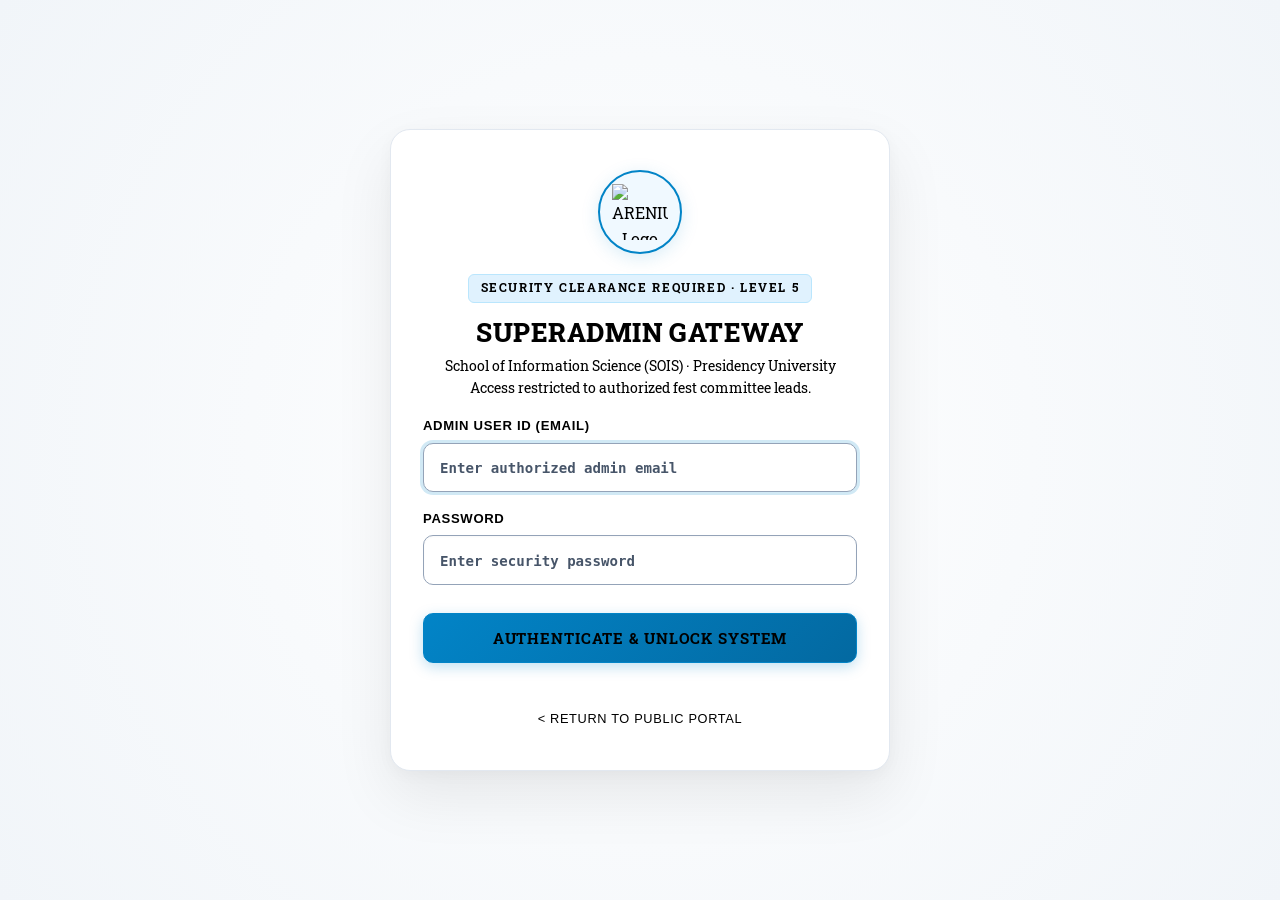
==== commit 80d75f62: "fix(team,encoding): add Event Head/Coordinator/Volunteer categories, fix team support banner & Gmail" ====
--- a/admin.html
+++ b/admin.html
@@ -23,7 +23,7 @@
 
     <style>
     /* ========================================================================
-       ARENIUM'27 SUPERADMIN CONSOLE � DEDICATED CRISP WHITE / LIGHT SYSTEM
+       ARENIUM'27 SUPERADMIN CONSOLE — DEDICATED CRISP WHITE / LIGHT SYSTEM
        Clean, modern, high-contrast executive light dashboard
        ======================================================================== */
     
@@ -856,12 +856,12 @@
       </div>
 
       <div class="admin-gateway-badge">
-         SECURITY CLEARANCE REQUIRED � LEVEL 5
+         SECURITY CLEARANCE REQUIRED · LEVEL 5
       </div>
 
       <h1 class="admin-gateway-title">SUPERADMIN GATEWAY</h1>
       <p class="admin-gateway-subtitle">
-        School of Information Science (SOIS) � Presidency University<br>
+        School of Information Science (SOIS) · Presidency University<br>
         Access restricted to authorized fest committee leads.
       </p>
 
@@ -870,7 +870,7 @@
       </div>
 
       <div id="admin-auth-success" class="admin-auth-success" role="alert">
-         ACCESS GRANTED � INITIALIZING TERMINAL...
+         ACCESS GRANTED · INITIALIZING TERMINAL...
       </div>
 
       <form id="admin-login-form" onsubmit="event.preventDefault(); submitAdminLogin();">
@@ -993,7 +993,7 @@
         if (nameEl) nameEl.textContent = admin.name;
         if (roleEl) roleEl.textContent = admin.role;
         if (ovNameEl) ovNameEl.textContent = admin.name;
-        if (ovMetaEl) ovMetaEl.textContent = `${admin.email} � ${admin.role}`;
+        if (ovMetaEl) ovMetaEl.textContent = `${admin.email} · ${admin.role}`;
       }
 
       function checkAuth() {
@@ -1092,7 +1092,7 @@
           if (err) err.style.display = "none";
           if (succ) {
             succ.style.display = "block";
-            succ.textContent = ` ACCESS GRANTED � WELCOME ${matched.name.toUpperCase()} (${matched.role.toUpperCase()})...`;
+            succ.textContent = ` ACCESS GRANTED · WELCOME ${matched.name.toUpperCase()} (${matched.role.toUpperCase()})...`;
           }
 
           setTimeout(function() {
@@ -1178,7 +1178,7 @@
              VIEW LIVE WEBSITE &gt;
           </a>
           <a href="https://arenium-27-core.vercel.app/" target="_blank" rel="noopener noreferrer" class="btn btn-secondary" style="padding: 0.5rem 0.9rem; font-size: 0.75rem; background: #0284C7; border-color: #0284C7; color: #FFFFFF; font-weight: 800;" title="Open ARENIUM 27 CORE Operations Platform">
-             ARENIUM CORE ?
+             ARENIUM CORE ↗
           </a>
           <button id="admin-cloud-sync-btn" type="button" class="btn btn-secondary" onclick="syncFestConfigToCloudManual()" style="padding: 0.5rem 0.9rem; font-size: 0.75rem; background: #059669; border-color: #059669; color: #FFFFFF; font-weight: 800;" title="Push all settings, events and coordinators to Cloud MongoDB Atlas so all devices get the update">
              SYNC CLOUD
@@ -1235,7 +1235,7 @@
          Uploaded Certificates
       </button>
       <button type="button" class="admin-nav-btn" data-tab="tab-announcements" onclick="switchAdminTab('tab-announcements')">
-         ?1.5L Ticker &amp; Alerts
+         ₹1.5L Ticker &amp; Alerts
       </button>
       <button type="button" class="admin-nav-btn" data-tab="tab-sponsors" onclick="switchAdminTab('tab-sponsors')">
          Sponsors &amp; Partners
@@ -1272,11 +1272,11 @@
             <div>
               <div style="font-family: var(--font-mono); font-size: 0.72rem; color: var(--text-muted); text-transform: uppercase; letter-spacing: 0.1em;">CURRENT ACTIVE ADMINISTRATOR</div>
               <div id="overview-admin-name" style="font-family: var(--font-display); font-size: 1.1rem; font-weight: 800; color: var(--text-primary);">Kaushal Kumar Singh</div>
-              <div id="overview-admin-meta" style="font-family: var(--font-mono); font-size: 0.78rem; color: #000000 !important; -webkit-text-fill-color: #000000 !important; font-weight: 600;">singhkaushal.2507@gmail.com � Finance &amp; Registration Manager</div>
+              <div id="overview-admin-meta" style="font-family: var(--font-mono); font-size: 0.78rem; color: #000000 !important; -webkit-text-fill-color: #000000 !important; font-weight: 600;">singhkaushal.2507@gmail.com · Finance &amp; Registration Manager</div>
             </div>
           </div>
           <div style="display: flex; align-items: center; gap: 0.6rem;">
-            <span class="admin-quick-pill-badge" style="background: rgba(0, 255, 170, 0.15); border-color: #00ffaa; color: #00ffaa;">? ACTIVE SESSION</span>
+            <span class="admin-quick-pill-badge" style="background: rgba(0, 255, 170, 0.15); border-color: #00ffaa; color: #00ffaa;">● ACTIVE SESSION</span>
             <button class="btn btn-ghost" style="padding: 0.4rem 0.8rem; font-size: 0.75rem;" onclick="adminLogout()"> SWITCH ADMIN</button>
           </div>
         </div>
@@ -1381,7 +1381,7 @@
                 Upload Master PDF
               </button>
               <button type="button" class="btn btn-secondary" onclick="openMasterRulebookPreview()" style="font-size: 0.82rem; font-weight: 700; background: #F8FAFC; border: 1.5px solid #CBD5E1; color: #0F172A;">
-                Preview Rulebook ?
+                Preview Rulebook ↗
               </button>
               <button type="button" class="btn btn-ghost" onclick="resetMasterRulebookToDefault()" style="font-size: 0.82rem; color: #EF4444; border-color: #FECACA;" title="Reset to default rulebook.pdf">
                 Reset Default
@@ -1455,7 +1455,7 @@
               + Add Walk-in
             </button>
             <a href="register.html" target="_blank" class="btn btn-ghost">
-              ? Live Portal View
+              ↗ Live Portal View
             </a>
           </div>
         </div>
@@ -1515,7 +1515,7 @@
                   INTERNAL PARTICIPANTS PAYMENT LINK (PRESIDENCY UNIVERSITY)
                 </label>
                 <span id="gateway-status-badge-internal" style="font-family: var(--font-mono); font-size: 0.72rem; padding: 0.25rem 0.65rem; border-radius: 6px; font-weight: 800; background: #DCFCE7; color: #166534; border: 1.5px solid #10B981;">
-                  ? ACTIVE
+                  ● ACTIVE
                 </span>
               </div>
 
@@ -1543,7 +1543,7 @@
                   EXTERNAL PARTICIPANTS EVENT / REGISTRATION LINK (OTHER COLLEGES)
                 </label>
                 <span id="gateway-status-badge-external" style="font-family: var(--font-mono); font-size: 0.72rem; padding: 0.25rem 0.65rem; border-radius: 6px; font-weight: 800; background: #DCFCE7; color: #166534; border: 1.5px solid #10B981;">
-                  ? ACTIVE
+                  ● ACTIVE
                 </span>
               </div>
 
@@ -1836,7 +1836,7 @@
           </div>
           <div style="display: flex; gap: 0.6rem; align-items: center; flex-wrap: wrap;">
             <a href="team.html" target="_blank" rel="noopener noreferrer" class="btn btn-ghost" style="font-size: 0.82rem; font-weight: 700; padding: 0.55rem 1rem; border: 1.5px solid #CBD5E1; color: #0284C7; text-decoration: none; display: inline-flex; align-items: center; gap: 0.35rem;">
-              ?? View Public Page ?
+              👁 View Public Page ↗
             </a>
             <button type="button" class="btn btn-primary" onclick="openAdminTeamMemberModal('')" style="font-size: 0.84rem; font-weight: 800; padding: 0.55rem 1.25rem; display: flex; align-items: center; gap: 0.5rem; background: #0284C7; border-color: #0284C7; color: #FFFFFF;">
               + Add Team Member / Volunteer
@@ -1971,9 +1971,9 @@
               <div class="admin-form-group" style="margin-bottom: 0;">
                 <label class="admin-label" for="admin-cert-award">CERTIFICATE TYPE / TIER <span style="color: var(--neon-pink);">*</span></label>
                 <select id="admin-cert-award" class="admin-select" required>
-                  <option value="CHAMPION � FIRST PLACE"> CHAMPION � FIRST PLACE</option>
-                  <option value="RUNNER UP � SECOND PLACE"> RUNNER UP � SECOND PLACE</option>
-                  <option value="2ND RUNNER UP � THIRD PLACE"> 2ND RUNNER UP � THIRD PLACE</option>
+                  <option value="CHAMPION · FIRST PLACE"> CHAMPION · FIRST PLACE</option>
+                  <option value="RUNNER UP · SECOND PLACE"> RUNNER UP · SECOND PLACE</option>
+                  <option value="2ND RUNNER UP · THIRD PLACE"> 2ND RUNNER UP · THIRD PLACE</option>
                   <option value="SPECIAL MERIT & INNOVATION"> SPECIAL MERIT & INNOVATION</option>
                   <option value="CERTIFICATE OF MERIT & PARTICIPATION" selected> CERTIFICATE OF MERIT & PARTICIPATION</option>
                 </select>
@@ -2148,7 +2148,7 @@
                 INTERNAL PARTICIPANTS PAYMENT GATEWAY LINK (PRESIDENCY UNIVERSITY)
               </label>
               <span id="admin-setting-gateway-status-internal" style="font-family: var(--font-mono); font-size: 0.72rem; padding: 0.2rem 0.6rem; border-radius: 6px; font-weight: 700; background: rgba(16, 185, 129, 0.2); color: #10B981; border: 1px solid #10B981;">
-                ? ACTIVE
+                ● ACTIVE
               </span>
             </div>
             <div style="display: flex; gap: 0.6rem; align-items: center; flex-wrap: wrap;">
@@ -2171,7 +2171,7 @@
                 EXTERNAL PARTICIPANTS EVENT / REGISTRATION LINK (OTHER COLLEGES)
               </label>
               <span id="admin-setting-gateway-status-external" style="font-family: var(--font-mono); font-size: 0.72rem; padding: 0.2rem 0.6rem; border-radius: 6px; font-weight: 700; background: rgba(16, 185, 129, 0.2); color: #10B981; border: 1px solid #10B981;">
-                ? ACTIVE
+                ● ACTIVE
               </span>
             </div>
             <div style="display: flex; gap: 0.6rem; align-items: center; flex-wrap: wrap;">
@@ -2242,31 +2242,31 @@
                   <td><strong>Kaushal Kumar Singh</strong></td>
                   <td><code>singhkaushal.2507@gmail.com</code></td>
                   <td>Finance &amp; Registration Manager</td>
-                  <td><span class="admin-quick-pill-badge" style="color: #00ffaa; border-color: #00ffaa;">? LEVEL 5 ACTIVE</span></td>
+                  <td><span class="admin-quick-pill-badge" style="color: #00ffaa; border-color: #00ffaa;">● LEVEL 5 ACTIVE</span></td>
                 </tr>
                 <tr>
                   <td><strong>Abhyas Kathuria</strong></td>
                   <td><code>Kathuriaabhyas@gmail.com</code></td>
                   <td>Technical Manager</td>
-                  <td><span class="admin-quick-pill-badge" style="color: #00ffaa; border-color: #00ffaa;">? LEVEL 5 ACTIVE</span></td>
+                  <td><span class="admin-quick-pill-badge" style="color: #00ffaa; border-color: #00ffaa;">● LEVEL 5 ACTIVE</span></td>
                 </tr>
                 <tr>
                   <td><strong>Ashlin Siddharth</strong></td>
                   <td><code>ashlinsiddharth1@gmail.com</code></td>
                   <td>Marketing &amp; Registration Manager</td>
-                  <td><span class="admin-quick-pill-badge" style="color: #00ffaa; border-color: #00ffaa;">? LEVEL 5 ACTIVE</span></td>
+                  <td><span class="admin-quick-pill-badge" style="color: #00ffaa; border-color: #00ffaa;">● LEVEL 5 ACTIVE</span></td>
                 </tr>
                 <tr>
                   <td><strong>Vimal Raj</strong></td>
                   <td><code>vimalrajsnkk@gmail.com</code></td>
                   <td>Event Manager</td>
-                  <td><span class="admin-quick-pill-badge" style="color: #00ffaa; border-color: #00ffaa;">? LEVEL 5 ACTIVE</span></td>
+                  <td><span class="admin-quick-pill-badge" style="color: #00ffaa; border-color: #00ffaa;">● LEVEL 5 ACTIVE</span></td>
                 </tr>
                 <tr>
                   <td><strong>Ms. Keren Lois Daniel</strong></td>
                   <td><code>kerenlois@presidencyuniversity.in</code></td>
                   <td>Faculty Co-ordinator &amp; Programme Lead</td>
-                  <td><span class="admin-quick-pill-badge" style="color: #00ffaa; border-color: #00ffaa;">? LEVEL 5 ACTIVE</span></td>
+                  <td><span class="admin-quick-pill-badge" style="color: #00ffaa; border-color: #00ffaa;">● LEVEL 5 ACTIVE</span></td>
                 </tr>
               </tbody>
             </table>
@@ -2313,7 +2313,7 @@
   <script src="js/xlsx.full.min.js"></script>
   <script src="js/html5-qrcode.min.js"></script>
   <script src="js/qrcode.min.js"></script>
-  <script src="js/main.js?v=2027_RULEBOOK_UPLOAD_V50"></script>
+  <script src="js/main.js?v=2027_TEAM_CATEGORIES_V51"></script>
   <!-- ========================================================================
        PAYMENT PROOF PREVIEW MODAL
        ======================================================================== -->
@@ -2341,7 +2341,7 @@
 
       <div style="display: flex; justify-content: space-between; align-items: center; margin-top: 1.2rem; flex-wrap: wrap; gap: 0.8rem;">
         <a id="proof-modal-open-btn" href="#" target="_blank" class="btn btn-ghost" style="padding: 0.4rem 1rem; font-size: 0.8rem;">
-          ? Open Original Image
+          ↗ Open Original Image
         </a>
         <button type="button" class="btn btn-primary" onclick="closeAdminProofModal()" style="padding: 0.4rem 1.4rem; font-size: 0.8rem;">
           Close Preview
@@ -2395,7 +2395,7 @@
           </h3>
         </div>
         <button type="button" class="btn btn-ghost" onclick="closeAdminEditEventModal()" style="padding: 0.3rem 0.7rem; font-size: 0.9rem;" title="Close">
-          ?
+          ✕
         </button>
       </div>
 
@@ -2414,7 +2414,7 @@
           </div>
           <div>
             <label class="admin-label" for="edit-event-prize" style="font-weight: 800; color: #0F172A;">PRIZE POOL *</label>
-            <input type="text" id="edit-event-prize" class="admin-input" placeholder="e.g. ?15,000" required>
+            <input type="text" id="edit-event-prize" class="admin-input" placeholder="e.g. ₹15,000" required>
           </div>
         </div>
 
@@ -2504,7 +2504,7 @@
 
           <div id="edit-event-rulebook-preview-wrap" style="display: none; align-items: center; justify-content: space-between; background: #FFFFFF; border: 1px solid #BAE6FD; padding: 0.6rem 0.8rem; border-radius: 8px; flex-wrap: wrap; gap: 0.5rem;">
             <div style="display: flex; align-items: center; gap: 0.5rem;">
-              <span style="font-size: 1.2rem;">??</span>
+              <span style="font-size: 1.2rem;">📄</span>
               <div>
                 <div id="edit-event-rulebook-filename" style="font-size: 0.78rem; font-weight: 700; color: #0F172A;">Event Rulebook Attached</div>
                 <div style="font-size: 0.72rem; color: #059669; font-weight: 600;">Ready to save &amp; sync globally</div>
@@ -2512,7 +2512,7 @@
             </div>
             <div style="display: flex; gap: 0.4rem;">
               <button type="button" class="btn btn-ghost" onclick="previewEventRulebookFromEditModal()" style="padding: 0.25rem 0.6rem; font-size: 0.75rem; color: #0284C7; border-color: #BAE6FD; font-weight: 700; background: #F0F9FF;">
-                Preview ?
+                Preview ↗
               </button>
               <button type="button" class="btn btn-ghost" onclick="clearEventRulebookInEditModal()" style="padding: 0.25rem 0.6rem; font-size: 0.75rem; color: #EF4444; border-color: #FECACA; font-weight: 700; background: #FEF2F2;">
                 Remove PDF
@@ -2547,7 +2547,7 @@
           </h3>
         </div>
         <button type="button" class="btn btn-ghost" onclick="closeAdminEventVenueModal()" style="padding: 0.3rem 0.7rem; font-size: 0.9rem;" title="Close">
-          ?
+          ✕
         </button>
       </div>
 
@@ -2608,7 +2608,7 @@
           </h3>
         </div>
         <button type="button" class="btn btn-ghost" onclick="closeAdminEventRulebookModal()" style="padding: 0.3rem 0.7rem; font-size: 0.9rem;" title="Close">
-          ?
+          ✕
         </button>
       </div>
 
@@ -2617,7 +2617,7 @@
 
       <div style="margin-bottom: 1.2rem; background: #F8FAFC; border: 1.5px solid #E2E8F0; border-radius: 12px; padding: 1rem;">
         <div style="font-size: 0.74rem; color: #64748B; font-weight: 700; text-transform: uppercase; margin-bottom: 0.3rem;">Selected Arena</div>
-        <div id="event-rulebook-modal-event-name" style="font-size: 1.05rem; font-weight: 800; color: #0F172A;">�</div>
+        <div id="event-rulebook-modal-event-name" style="font-size: 1.05rem; font-weight: 800; color: #0F172A;">—</div>
         <div id="event-rulebook-modal-status-text" style="font-size: 0.8rem; color: #0284C7; font-weight: 600; margin-top: 0.2rem;">
           Currently using Master Fest Rulebook
         </div>
@@ -2650,7 +2650,7 @@
         </span>
         <div style="display: flex; gap: 0.4rem;">
           <button type="button" class="btn btn-ghost" onclick="previewEventRulebookFromQuickModal()" style="padding: 0.25rem 0.6rem; font-size: 0.75rem; color: #0284C7; font-weight: 700; background: #FFF; border: 1px solid #CBD5E1;">
-            Preview ?
+            Preview ↗
           </button>
           <button type="button" class="btn btn-ghost" onclick="clearEventRulebookInQuickModal()" style="padding: 0.25rem 0.6rem; font-size: 0.75rem; color: #EF4444; font-weight: 700; background: #FFF; border: 1px solid #FECACA;">
             Remove
@@ -2680,7 +2680,7 @@
           </h3>
         </div>
         <button type="button" class="btn btn-ghost" onclick="closeAdminTeamMemberModal()" style="padding: 0.3rem 0.7rem; font-size: 0.9rem;" title="Close">
-          ?
+          ✕
         </button>
       </div>
 
@@ -2699,6 +2699,9 @@
               <option value="volunteer">Student Volunteer / Crew</option>
               <option value="lead">Student Lead / Coordinator</option>
               <option value="faculty">Faculty Mentor / Patron</option>
+              <option value="event-head">Event Head</option>
+              <option value="student-coordinator">Student Coordinator</option>
+              <option value="student-volunteer">Student Volunteer</option>
             </select>
           </div>
           <div>
@@ -2781,7 +2784,7 @@
           </h3>
         </div>
         <button type="button" class="btn btn-ghost" onclick="closeAdminCoordModal()" style="padding: 0.3rem 0.7rem; font-size: 0.9rem;" title="Close">
-          ?
+          ✕
         </button>
       </div>
 
@@ -2806,11 +2809,11 @@
             <label class="admin-label" style="font-size: 0.76rem; color: #475569; font-weight: 700;">QUICK ASSIGN PRESET</label>
             <select id="coord1-quick-select" class="admin-input" style="font-size: 0.82rem; background: #FFFFFF;" onchange="onCoordPresetSelected(1, this.value)">
               <option value="">-- Choose from Core Committee or type below --</option>
-              <option value="kaushal">Kaushal Kumar Singh (+91 87977 86686 � Arenium.official@gmail.com)</option>
-              <option value="vimal">Vimal Raj (+91 96201 92249 � Arenium.official@gmail.com)</option>
-              <option value="ashlin">Ashlin Siddharth (+91 91087 40761 � Arenium.official@gmail.com)</option>
-              <option value="abhyas">Abhyas Kathuria (+91 85958 48421 � Arenium.official@gmail.com)</option>
-              <option value="keren">Ms. Keren Lois Daniel (SOIS Office � Arenium.official@gmail.com)</option>
+              <option value="kaushal">Kaushal Kumar Singh (+91 87977 86686 · Arenium.official@gmail.com)</option>
+              <option value="vimal">Vimal Raj (+91 96201 92249 · Arenium.official@gmail.com)</option>
+              <option value="ashlin">Ashlin Siddharth (+91 91087 40761 · Arenium.official@gmail.com)</option>
+              <option value="abhyas">Abhyas Kathuria (+91 85958 48421 · Arenium.official@gmail.com)</option>
+              <option value="keren">Ms. Keren Lois Daniel (SOIS Office · Arenium.official@gmail.com)</option>
             </select>
           </div>
 
@@ -2867,11 +2870,11 @@
               <label class="admin-label" style="font-size: 0.76rem; color: #475569; font-weight: 700;">QUICK ASSIGN PRESET</label>
               <select id="coord2-quick-select" class="admin-input" style="font-size: 0.82rem; background: #FFFFFF;" onchange="onCoordPresetSelected(2, this.value)">
                 <option value="">-- Choose from Core Committee or type below --</option>
-                <option value="kaushal">Kaushal Kumar Singh (+91 87977 86686 � Arenium.official@gmail.com)</option>
-                <option value="vimal">Vimal Raj (+91 96201 92249 � Arenium.official@gmail.com)</option>
-                <option value="ashlin">Ashlin Siddharth (+91 91087 40761 � Arenium.official@gmail.com)</option>
-                <option value="abhyas">Abhyas Kathuria (+91 85958 48421 � Arenium.official@gmail.com)</option>
-                <option value="keren">Ms. Keren Lois Daniel (SOIS Office � Arenium.official@gmail.com)</option>
+                <option value="kaushal">Kaushal Kumar Singh (+91 87977 86686 · Arenium.official@gmail.com)</option>
+                <option value="vimal">Vimal Raj (+91 96201 92249 · Arenium.official@gmail.com)</option>
+                <option value="ashlin">Ashlin Siddharth (+91 91087 40761 · Arenium.official@gmail.com)</option>
+                <option value="abhyas">Abhyas Kathuria (+91 85958 48421 · Arenium.official@gmail.com)</option>
+                <option value="keren">Ms. Keren Lois Daniel (SOIS Office · Arenium.official@gmail.com)</option>
               </select>
             </div>
 
@@ -2929,11 +2932,11 @@
               <label class="admin-label" style="font-size: 0.76rem; color: #475569; font-weight: 700;">QUICK ASSIGN PRESET</label>
               <select id="coord3-quick-select" class="admin-input" style="font-size: 0.82rem; background: #FFFFFF;" onchange="onCoordPresetSelected(3, this.value)">
                 <option value="">-- Choose from Core Committee or type below --</option>
-                <option value="kaushal">Kaushal Kumar Singh (+91 87977 86686 � Arenium.official@gmail.com)</option>
-                <option value="vimal">Vimal Raj (+91 96201 92249 � Arenium.official@gmail.com)</option>
-                <option value="ashlin">Ashlin Siddharth (+91 91087 40761 � Arenium.official@gmail.com)</option>
-                <option value="abhyas">Abhyas Kathuria (+91 85958 48421 � Arenium.official@gmail.com)</option>
-                <option value="keren">Ms. Keren Lois Daniel (SOIS Office � Arenium.official@gmail.com)</option>
+                <option value="kaushal">Kaushal Kumar Singh (+91 87977 86686 · Arenium.official@gmail.com)</option>
+                <option value="vimal">Vimal Raj (+91 96201 92249 · Arenium.official@gmail.com)</option>
+                <option value="ashlin">Ashlin Siddharth (+91 91087 40761 · Arenium.official@gmail.com)</option>
+                <option value="abhyas">Abhyas Kathuria (+91 85958 48421 · Arenium.official@gmail.com)</option>
+                <option value="keren">Ms. Keren Lois Daniel (SOIS Office · Arenium.official@gmail.com)</option>
               </select>
             </div>
 
@@ -3002,7 +3005,7 @@
           </h3>
         </div>
         <button type="button" class="btn btn-ghost" onclick="closeAdminCoordinatorEditModal()" style="padding: 0.3rem 0.7rem; font-size: 0.9rem;" title="Close">
-          ?
+          ✕
         </button>
       </div>
 
--- a/css/style.css
+++ b/css/style.css
@@ -12337,3 +12337,10 @@
 .team-support-banner p {
   opacity: 0.95 !important;
 }
+
+@media (min-width: 640px) {
+  #team-support-banner h2,
+  .team-support-banner h2 {
+    white-space: nowrap !important;
+  }
+}
